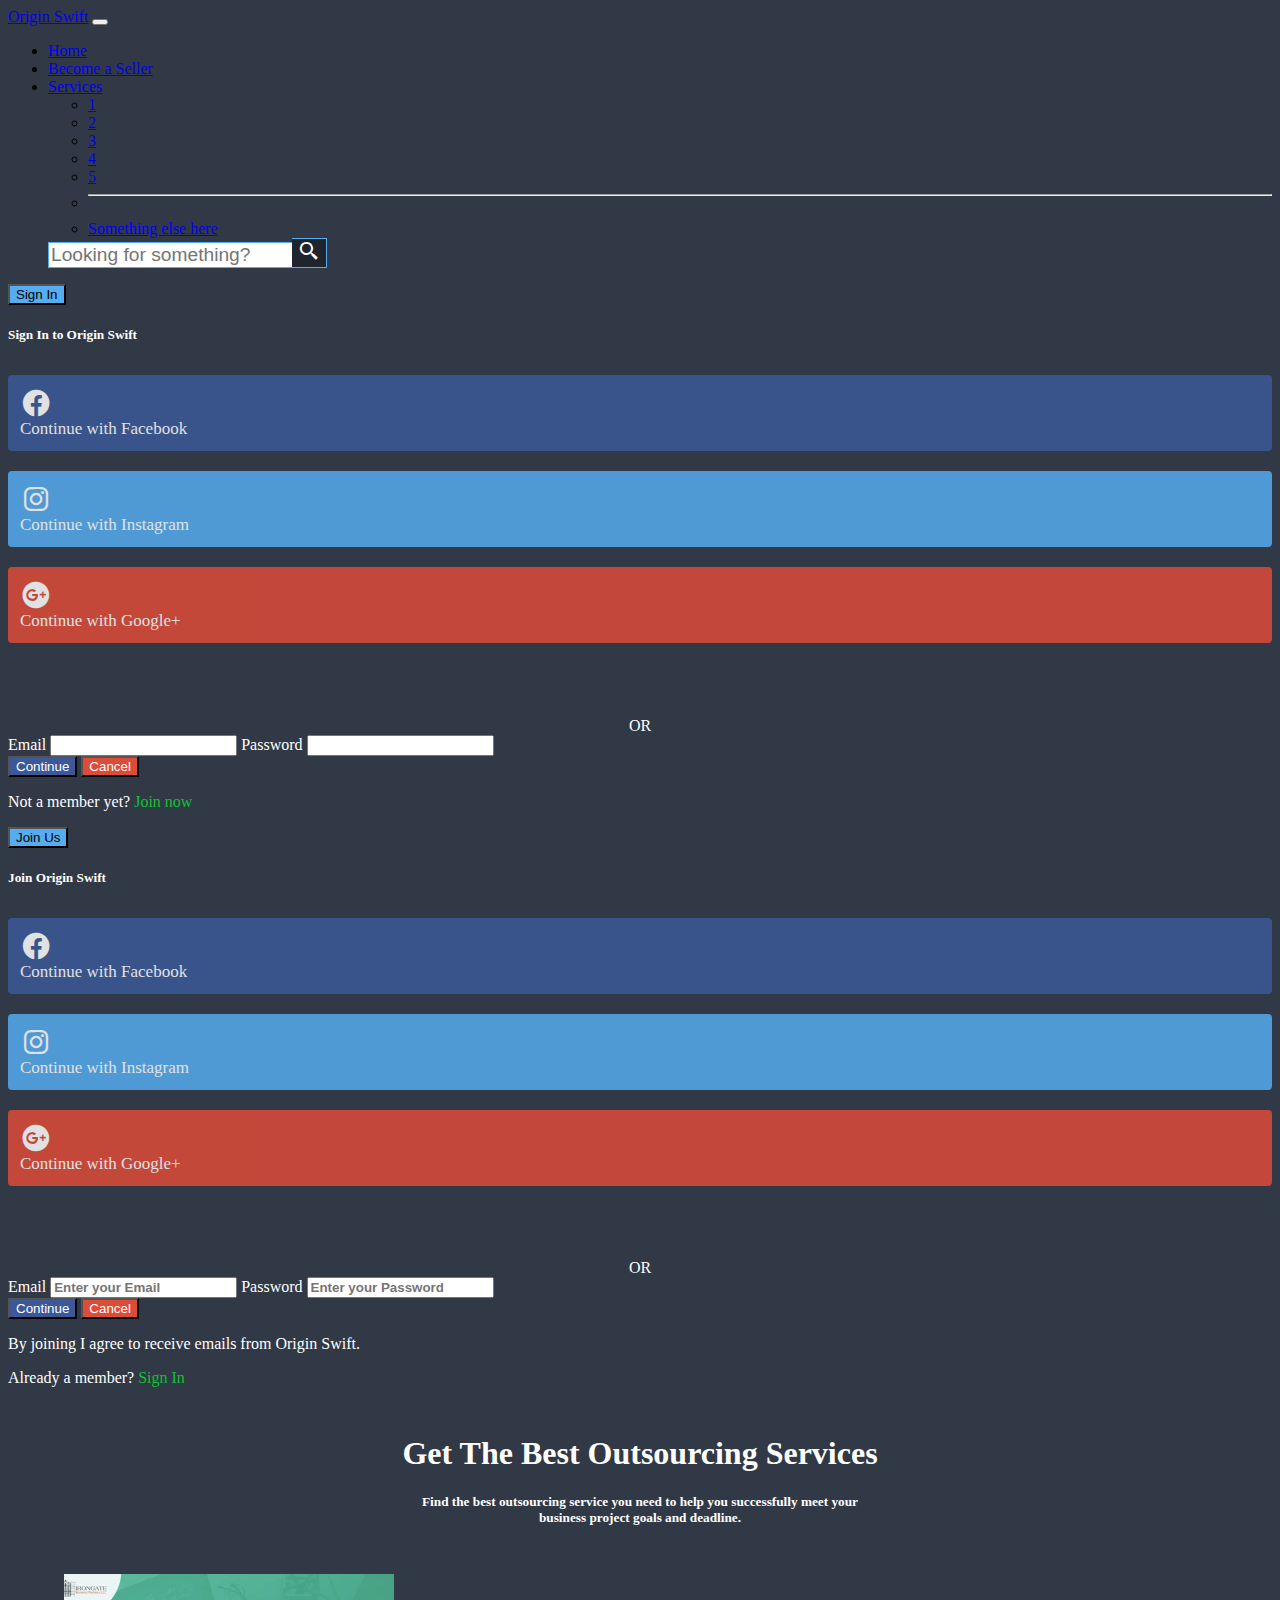
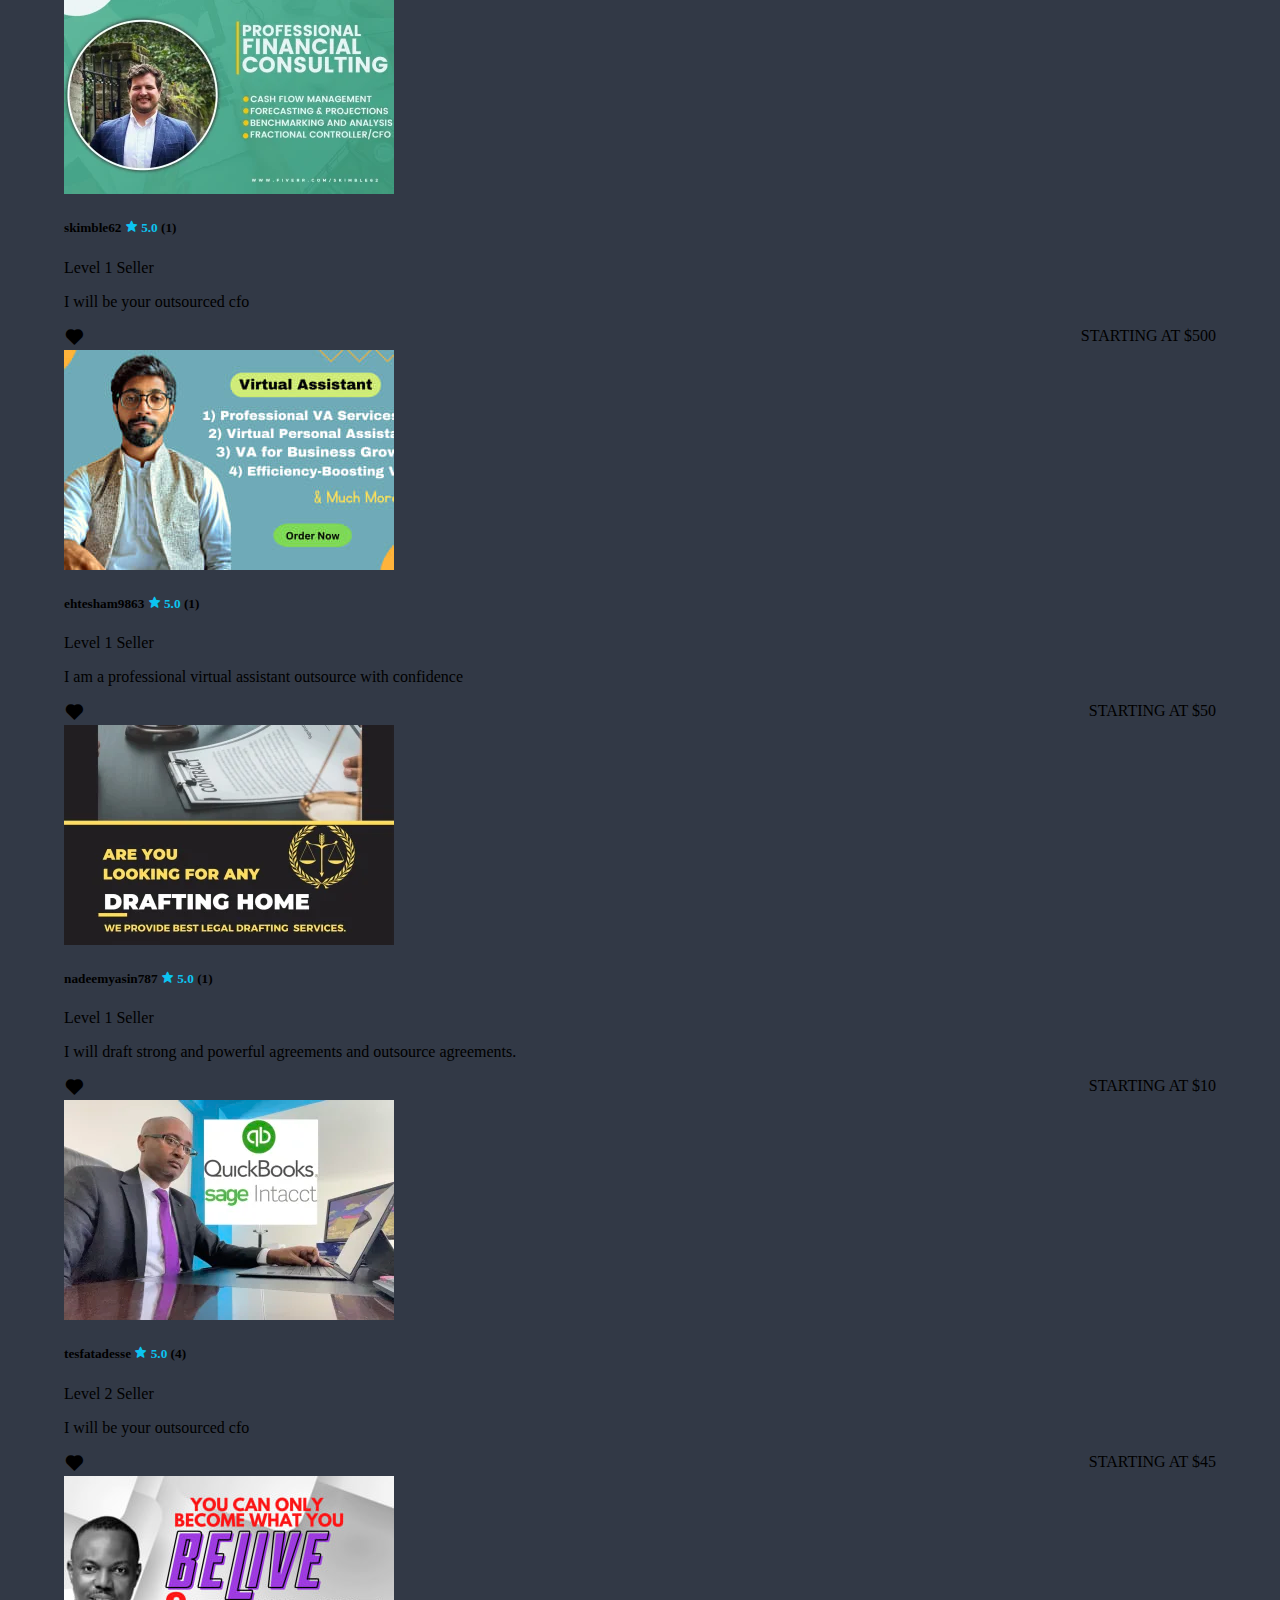
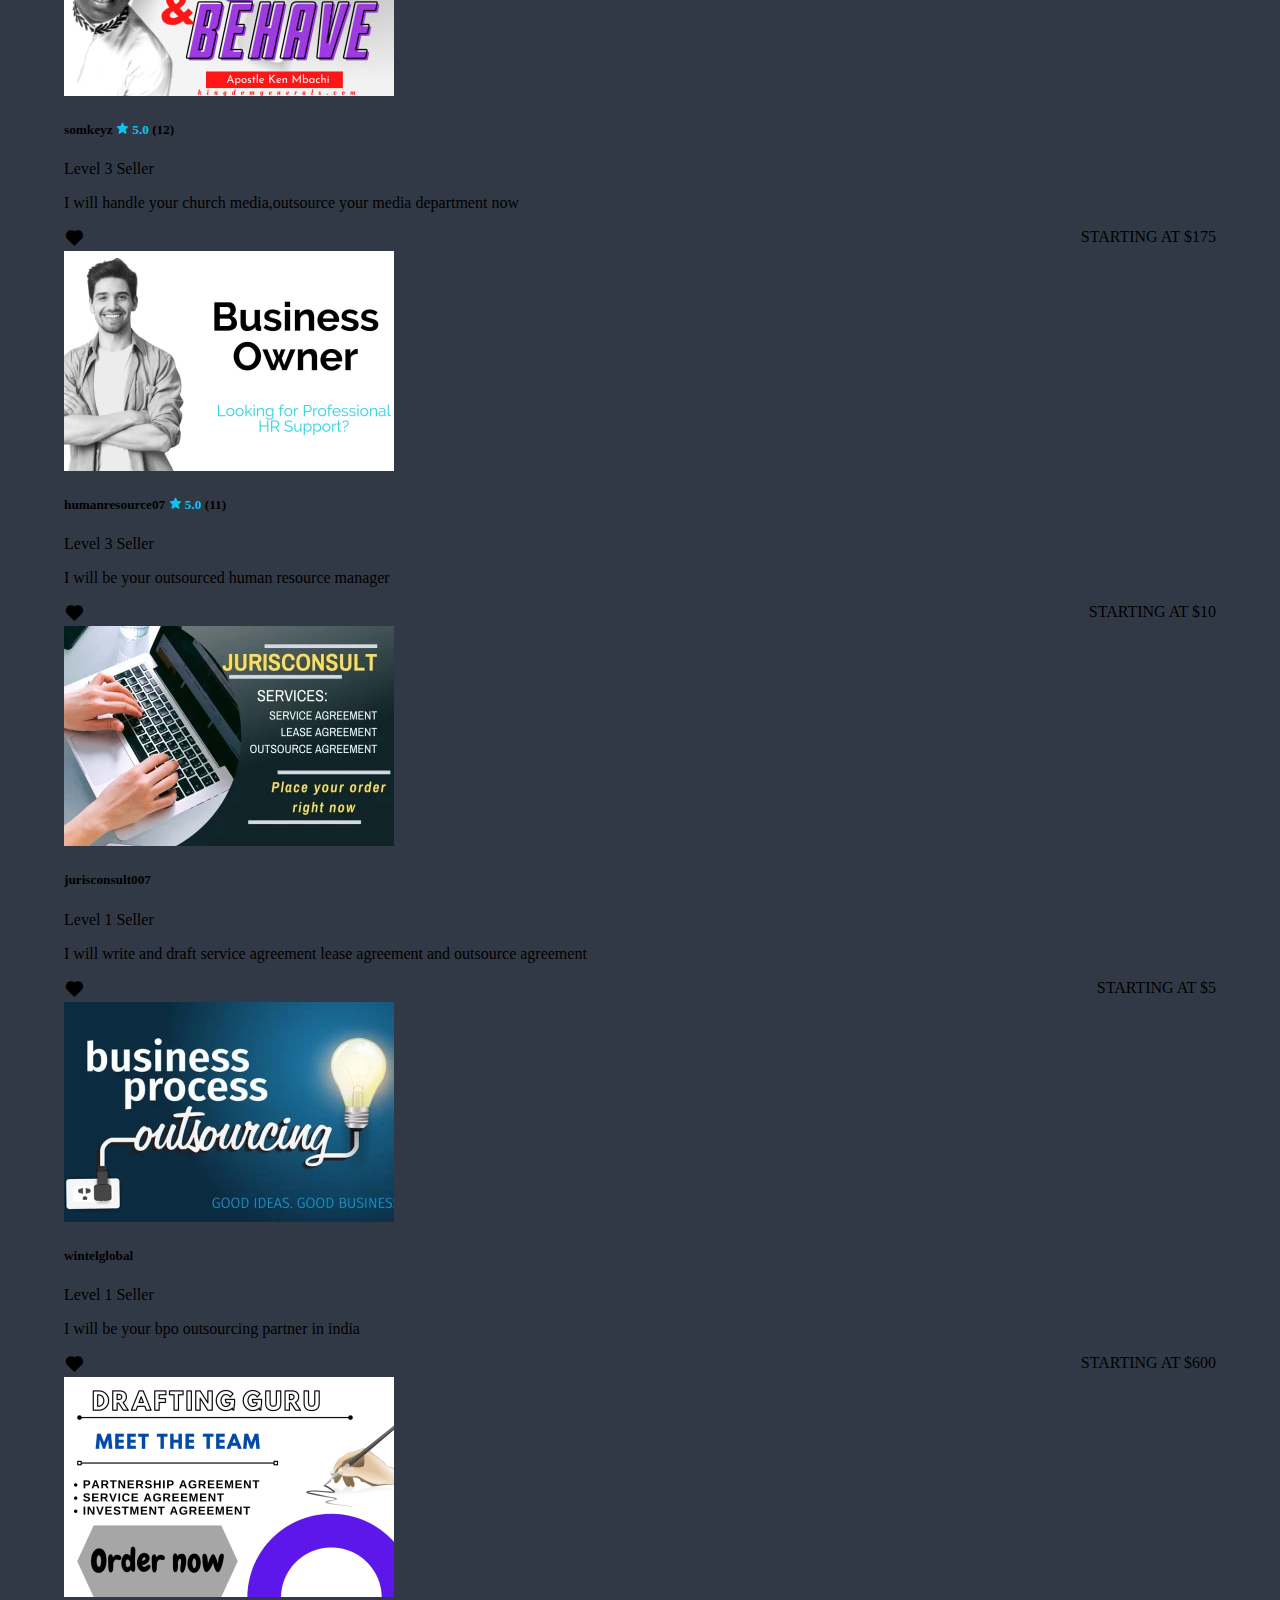
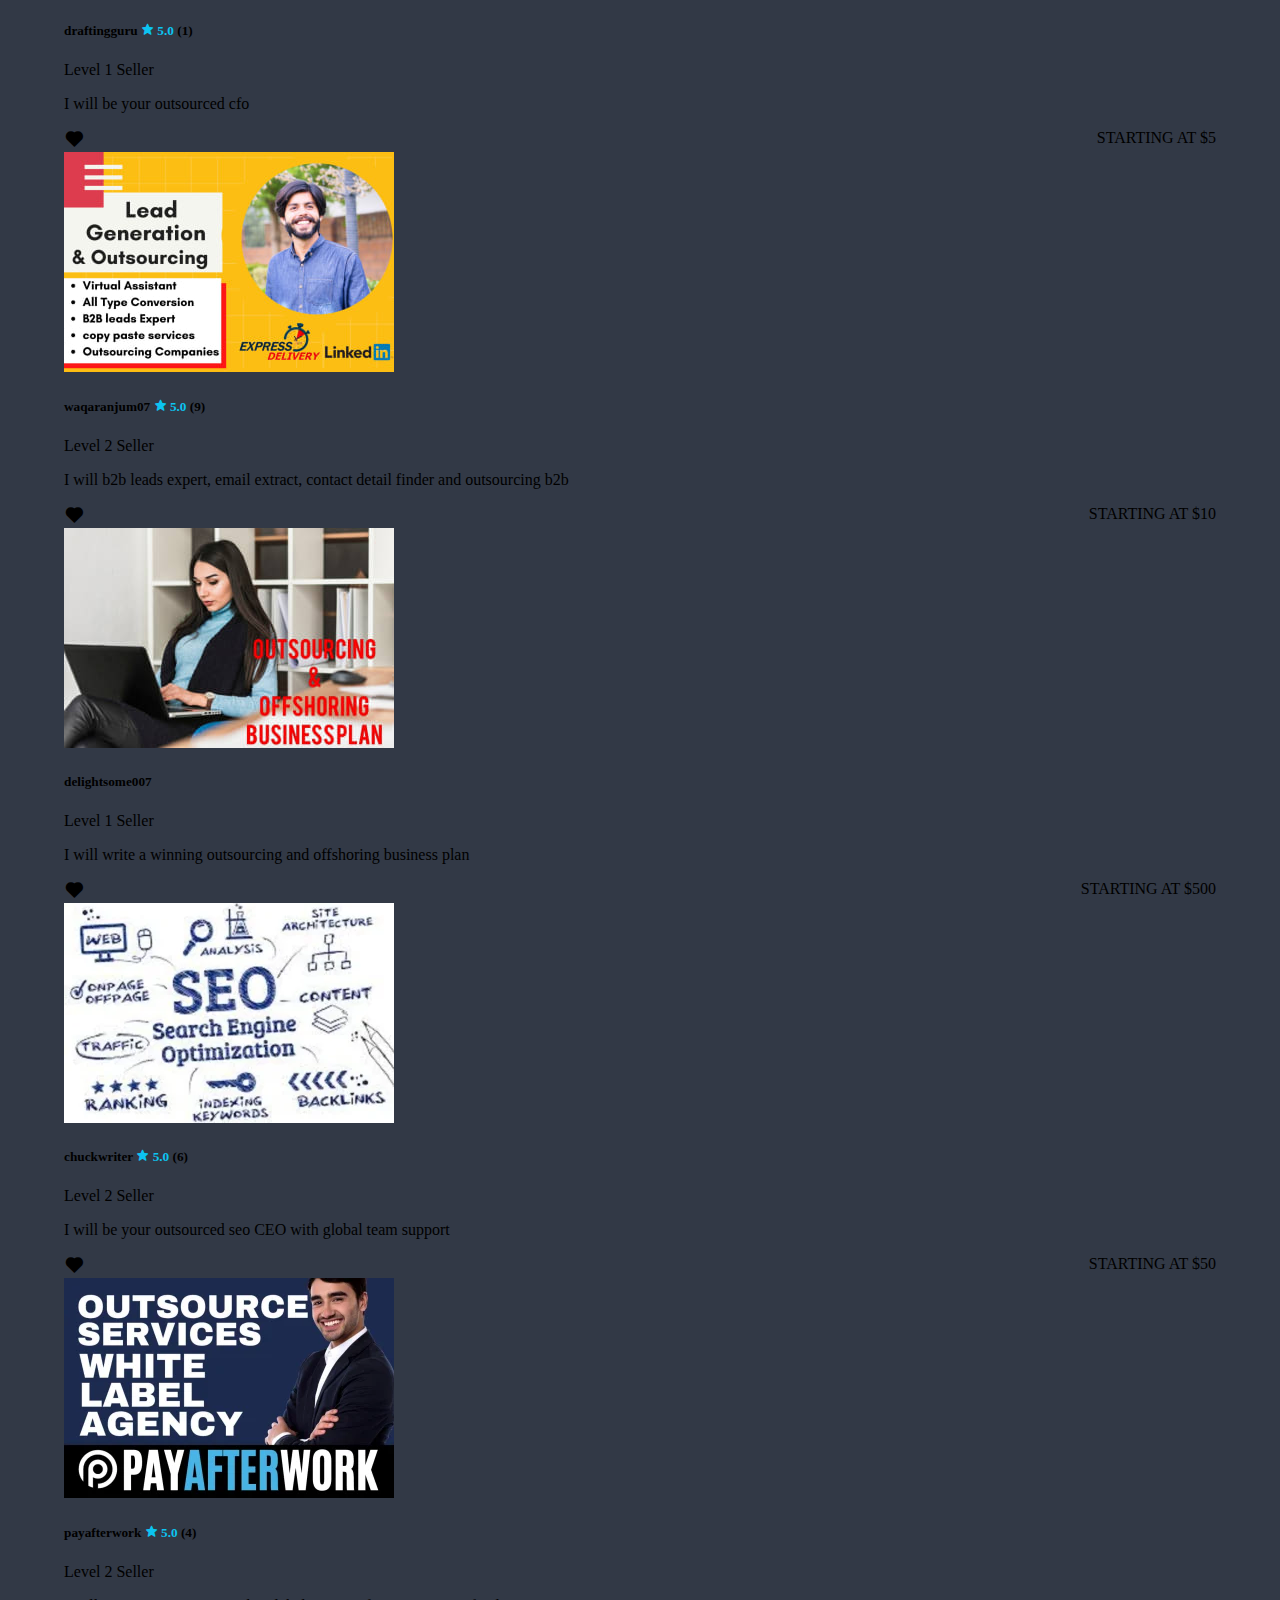
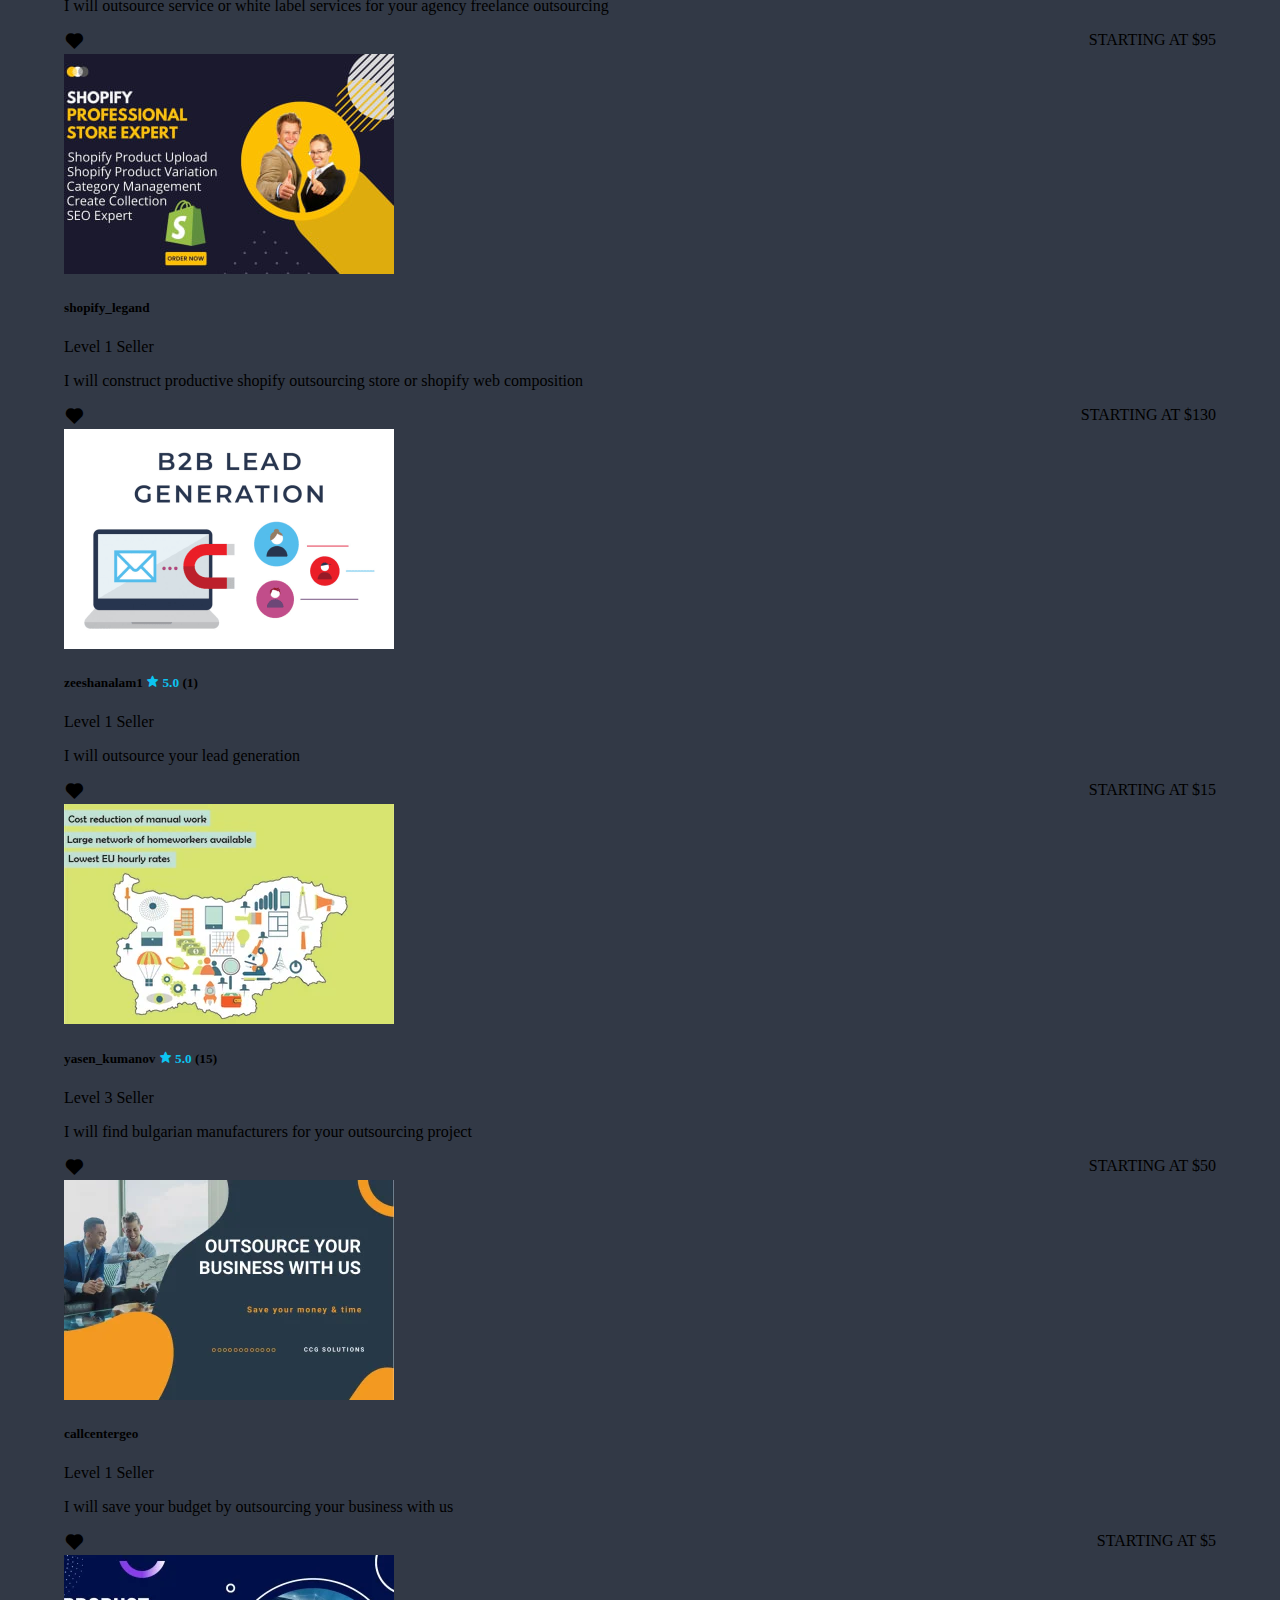
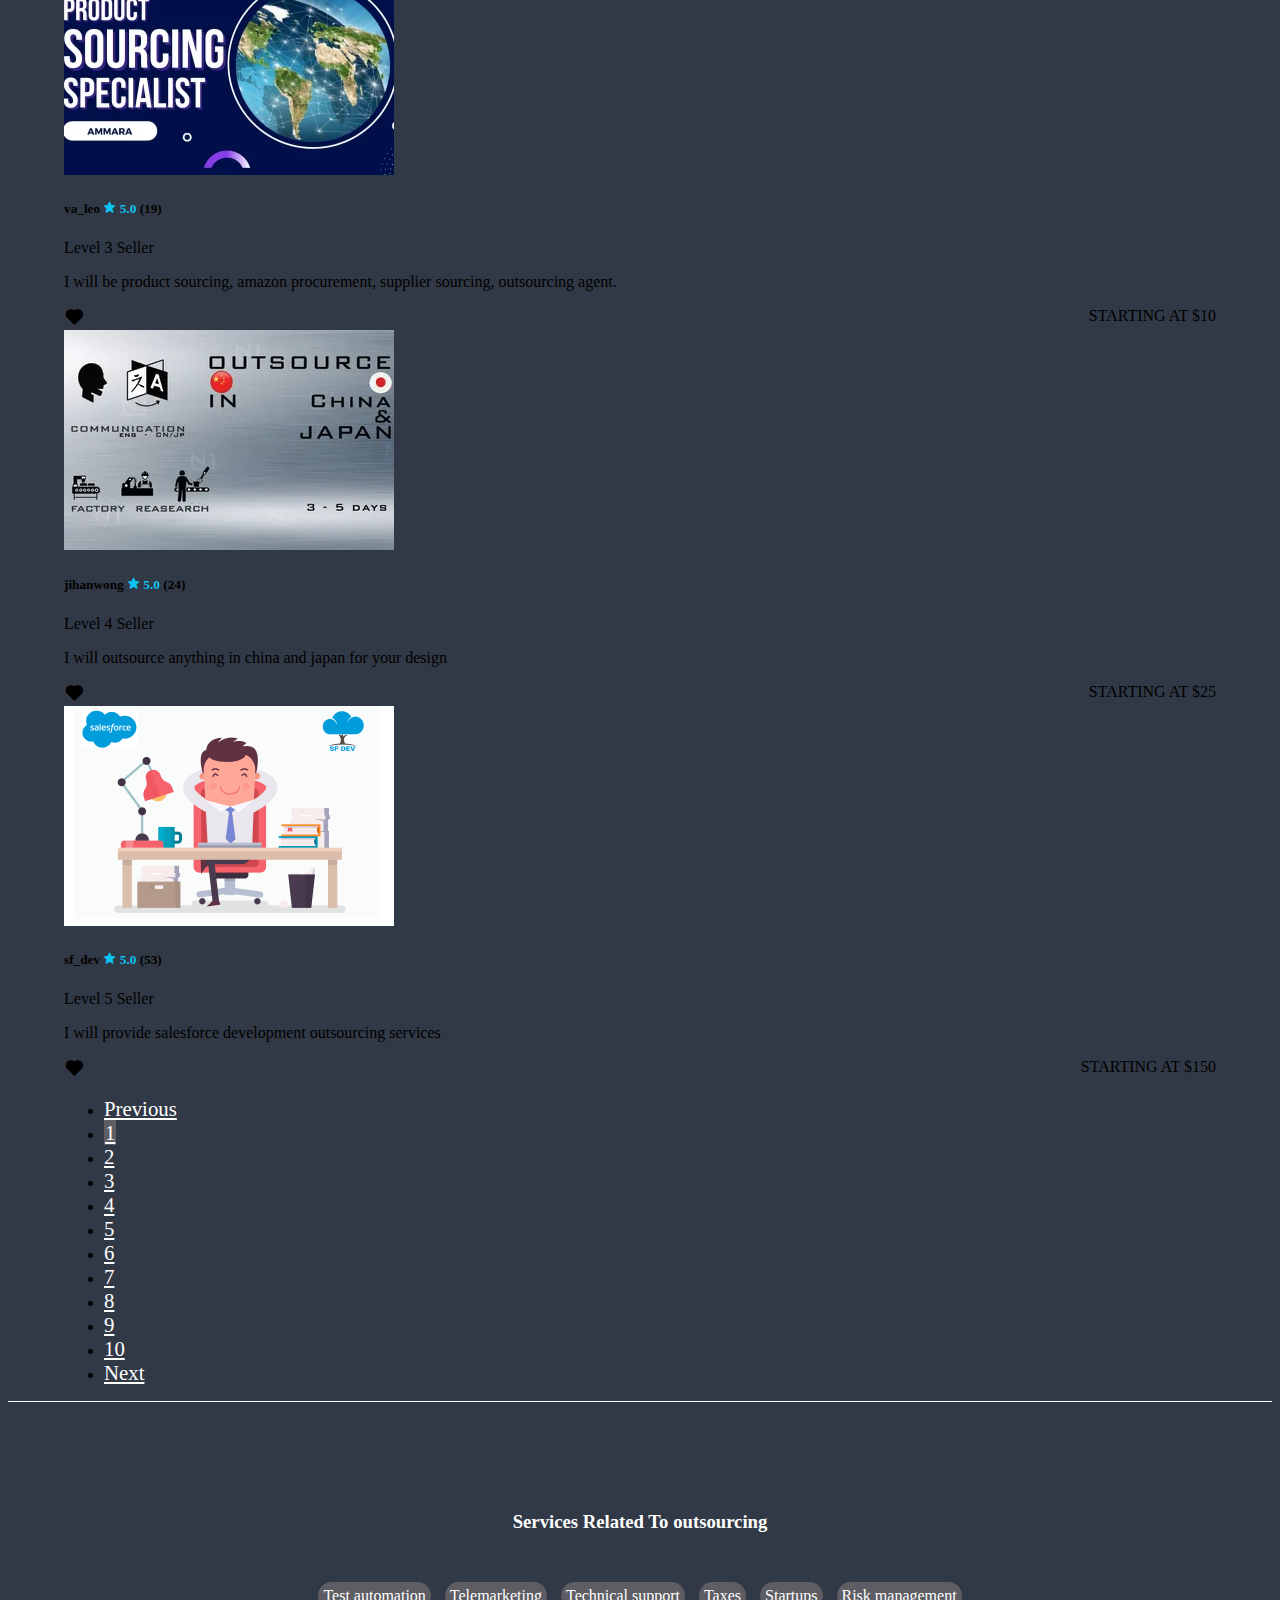
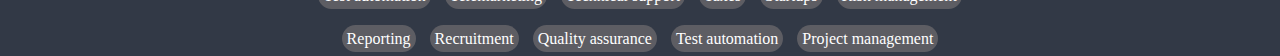
==== index.html @ 89d41cc7 "first commit" ====
<!DOCTYPE html>
<html lang="en">
<head>
    <meta charset="UTF-8">
    <meta http-equiv="X-UA-Compatible" content="IE=edge">
    <meta name="viewport" content="width=device-width, initial-scale=1.0">
    <title>Document</title>

    <!-- boxicons -->
    <link href='https://unpkg.com/boxicons@2.1.4/css/boxicons.min.css' rel='stylesheet'>
    <!-- bootstrap -->
    <link href="https://cdn.jsdelivr.net/npm/bootstrap@5.3.0-alpha1/dist/css/bootstrap.min.css" rel="stylesheet" integrity="sha384-GLhlTQ8iRABdZLl6O3oVMWSktQOp6b7In1Zl3/Jr59b6EGGoI1aFkw7cmDA6j6gD" crossorigin="anonymous">

    <!-- Custom CSS -->
    <link rel="stylesheet" href="css/style.css">
</head>
<body>
   <header class="header">
     <!--header  -->
    <nav class="navbar bg-dark navbar-expand-lg bg-body-tertiary" data-bs-theme="dark">
        <div class="container-fluid">
          <a class="navbar-brand" href="#">Origin Swift</a>
          <button class="navbar-toggler" type="button" data-bs-toggle="collapse" data-bs-target="#navbarSupportedContent" aria-controls="navbarSupportedContent" aria-expanded="false" aria-label="Toggle navigation">
            <span class="navbar-toggler-icon"></span>
          </button>
          <div class="collapse navbar-collapse" id="navbarSupportedContent">
            <ul class="navbar-nav me-auto mb-2 mb-lg-0">
              <li class="nav-item">
                <a class="nav-link active" aria-current="page" href="#">Home</a>
              </li>
              <li class="nav-item">
                <a class="nav-link" href="#">Become a Seller</a>
              </li>
              <!-- dropdown menu -->
              <li class="nav-item dropdown">
                <a class="nav-link dropdown-toggle" href="#" role="button" data-bs-toggle="dropdown" aria-expanded="false">
                  Services
                </a>
                <ul class="dropdown-menu">
                  <li><a class="dropdown-item" href="#">1</a></li>
                  <li><a class="dropdown-item" href="#">2</a></li>
                  <li><a class="dropdown-item" href="#">3</a></li>
                  <li><a class="dropdown-item" href="#">4</a></li>
                  <li><a class="dropdown-item" href="#">5</a></li>
                  <li><hr class="dropdown-divider"></li>
                  <li><a class="dropdown-item" href="#">Something else here</a></li>
                </ul>
              </li>
              <form class="d-flex" role="search">
                <input class="form-control me-2" id="inpSearch" type="search" placeholder="Looking for something?" aria-label="Search">
                <button class="btn" id="search" type="submit"><i class='bx bx-search-alt-2'></i></button>
              </form>
            </ul>
            <!-- Sign in modal-->
            <button type="button" class="btn me-2" id="modSign" data-bs-toggle="modal" data-bs-target="#signin">Sign In</button>
    
              <div class="modal" id="signin">
                  <div class="modal-dialog">
                      <div class="modal-content">
                          <div class="modal-header d-block">
                              <h5 class="modal-title text-center">Sign In to Origin Swift</h5>
                          </div>
                          <div class="modal-body">
                            <!-- fb -->
                            <a href="#" class="fb btn" id="social">
                              <span class="socialIcon"><i class='bx bxl-facebook-circle' ></i></i></span>Continue with Facebook
                             </a>
                            <a href="#" class="twitter btn" id="social">
                              <span class="socialIcon"><i class='bx bxl-instagram' ></i> </span>Continue with Instagram
                            </a>
                            <a href="#" class="google btn" id="social"><span class="socialIcon"><i class='bx bxl-google-plus-circle' ></i></span> Continue with Google+
                            </a>
                            <div class="form-control-plaintext">
                              <span class="vl-innertext">OR</span>
                            </div>
                              <label for="email">Email</label>
                              <input type="email" class="form-control" name="email" id="email">
                              <label for="pass">Password</label>
                              <input type="password" class="form-control" name="pass" id="pass">
                              <div class="col text-center mt-3">
                                <button class="btn btn-default" id="continue">Continue</button>
                                <button class="btn btn-default" id="cancel">Cancel</button>
                              </div>
                          </div>
                          <div class="modal-footer d-block">
                            <p class="text-center">Not a member yet? <a data-target="signin" data-toggle="modal" href="#signin" style="text-decoration: none;"><span id="alreadyMemb">Join now</span></p></a>
                          </div>
                      </div>
                  </div>
              </div>
              <!-- Join us modal -->
              <button type="button" class="btn" id="modJoin" data-bs-toggle="modal" data-bs-target="#join">Join Us
              </button>
              
              <div class="modal" id="join">
                  <div class="modal-dialog">
                      <div class="modal-content">
                          <div class="modal-header d-block">
                              <h5 class="modal-title text-center">Join Origin Swift</h5>
                          </div>
                          <div class="modal-body">

                            <!-- fb -->
                            <a href="#" class="fb btn" id="social">
                                <span class="socialIcon"><i class='bx bxl-facebook-circle' ></i></i></span>Continue with Facebook
                               </a>
                              <a href="#" class="twitter btn" id="social">
                                <span class="socialIcon"><i class='bx bxl-instagram' ></i> </span>Continue with Instagram
                              </a>
                              <a href="#" class="google btn" id="social"><span class="socialIcon"><i class='bx bxl-google-plus-circle' ></i></span> Continue with Google+
                              </a>
                              <div class="form-control-plaintext">
                                <span class="vl-innertext">OR</span>
                              </div>
                              <label for="email">Email</label>
                              <input type="email" class="form-control" name="email" id="email" placeholder="Enter your Email">
                              <label for="pass">Password</label>
                              <input type="password" class="form-control" name="pass" id="pass" placeholder="Enter your Password">
                              
                              <div class="col text-center mt-3">
                                <button class="btn btn-default" id="continue">Continue</button>
                                <button class="btn btn-default" id="cancel">Cancel</button>
                                <p class="mt-3">By joining I agree to receive emails from Origin Swift.</p>
                              </div>
                          </div>
                          <div class="modal-footer d-block">
                            <p class="text-center">Already a member? <a data-target="signin" data-toggle="modal" href="#signin" style="text-decoration: none;"><span id="alreadyMemb">Sign In</span></p></a>
                          </div>
                      </div>
                  </div>
              </div>
          </div>
        </div>
      </nav>
   </header>
   <!--main  -->
   <section class="intro">
    <h1>Get The Best Outsourcing Services</h1>
    <h5>Find the best outsourcing service you need to help you successfully meet your <br> business project goals and deadline.</h5>
   </section>

   <!-- card -->
   <main class="main">
    <!-- first row -->
    <div class="row row-cols-1 row-cols-md-4 g-4">
      <!-- item1 -->
      <div class="col">
        <div class="card h-100">
          <img src="images/pic1.jpg" class="card-img-top" alt="...">
          <div class="card-body">
            <h5 class="card-title">skimble62  <span class="rate"><i class='bx bxs-star' ></i> 5.0 </span> <span class="vote">(1)</span></h5><p>Level 1 Seller</p>
            <p class="card-text">I will be your outsourced cfo</p>
           
          </div>
          <div class="card-footer d-block">
            <medium class="text-muted"><i class='bx bxs-heart' ></i></medium><span class="price">STARTING AT $500</span>
          </div>
        </div>
      </div>

      <!-- item2 -->
      <div class="col">
        <div class="card h-100">
          <img src="images/pic2.jpg" class="card-img-top" alt="...">
          <div class="card-body">
            <h5 class="card-title">ehtesham9863  <span class="rate"><i class='bx bxs-star' ></i> 5.0 </span> <span class="vote">(1)</span></h5><p>Level 1 Seller</p>
            <p class="card-text">I am a professional virtual assistant outsource with confidence</p>
           
          </div>
          <div class="card-footer d-block">
            <medium class="text-muted"><i class='bx bxs-heart' ></i></medium><span class="price">STARTING AT $50</span>
          </div>
        </div>
      </div>

      <!-- item3 -->
      <div class="col">
        <div class="card h-100">
          <img src="images/pic3.jpg" class="card-img-top" alt="...">
          <div class="card-body">
            <h5 class="card-title">nadeemyasin787 <span class="rate"><i class='bx bxs-star' ></i> 5.0 </span> <span class="vote">(1)</span></h5><p>Level 1 Seller</p>
            <p class="card-text">I will draft strong and powerful agreements and outsource agreements.</p>
            
          </div>
          <div class="card-footer d-block">
            <medium class="text-muted"><i class='bx bxs-heart' ></i></medium><span class="price">STARTING AT $10</span>
          </div>
        </div>
      </div>

      <!-- item4 -->
      <div class="col">
        <div class="card h-100">
          <img src="images/pic4.jpg" class="card-img-top" alt="...">
          <div class="card-body">
            <h5 class="card-title">tesfatadesse   <span class="rate"><i class='bx bxs-star' ></i> 5.0 </span> <span class="vote">(4)</span></h5><p>Level 2 Seller</p>
            <p class="card-text">I will be your outsourced cfo</p>
          
          </div>
          <div class="card-footer d-block">
            <medium class="text-muted"><i class='bx bxs-heart' ></i></medium><span class="price">STARTING AT $45</span>
          </div>
        </div>
      </div>

    </div>

    <!-- Second row -->
    <div class="row row-cols-1 row-cols-md-4 g-4 mt-4">

      <!-- item1 -->
      <div class="col">
        <div class="card h-100">
          <img src="images/pic5.jpg" class="card-img-top" alt="...">
          <div class="card-body">
            <h5 class="card-title">somkeyz <span class="rate"><i class='bx bxs-star' ></i> 5.0 </span> <span class="vote">(12)</span></h5><p>Level 3 Seller</p>
            <p class="card-text">I will handle your church media,outsource your media department now</p>
            
          </div>
          <div class="card-footer d-block">
            <medium class="text-muted"><i class='bx bxs-heart' ></i></medium><span class="price">STARTING AT $175</span>
          </div>
        </div>
      </div>

      <!-- item2 -->
      <div class="col">
        <div class="card h-100">
          <img src="images/pic6.jpg" class="card-img-top" alt="...">
          <div class="card-body">
            <h5 class="card-title">humanresource07  <span class="rate"><i class='bx bxs-star' ></i> 5.0 </span> <span class="vote">(11)</span></h5><p>Level 3 Seller</p>
            <p class="card-text">I will be your outsourced human resource manager</p>
           
          </div>
          <div class="card-footer d-block">
            <medium class="text-muted"><i class='bx bxs-heart' ></i></medium><span class="price">STARTING AT $10</span>
          </div>
        </div>
      </div>

      <!-- item3 -->
      <div class="col">
        <div class="card h-100">
          <img src="images/pic7.jpg" class="card-img-top" alt="...">
          <div class="card-body">
            <h5 class="card-title">jurisconsult007  </h5><p>Level 1 Seller</p>
            <p class="card-text">I will write and draft service agreement lease agreement and outsource agreement</p>
           
          </div>
          <div class="card-footer d-block">
            <medium class="text-muted"><i class='bx bxs-heart' ></i></medium><span class="price">STARTING AT $5</span>
          </div>
        </div>
      </div>

      <!-- item4 -->
      <div class="col">
        <div class="card h-100">
          <img src="images/pic8.jpg" class="card-img-top" alt="...">
          <div class="card-body">
            <h5 class="card-title">wintelglobal </h5><p>Level 1 Seller</p>
            <p class="card-text">I will be your bpo outsourcing partner in india</p>
           
          </div>
          <div class="card-footer d-block">
            <medium class="text-muted"><i class='bx bxs-heart' ></i></medium>
            <span class="price">STARTING AT $600</span>
          </div>
        </div>
      </div>

    </div>

    <!-- third row -->
    <div class="row row-cols-1 row-cols-md-4 g-4 mt-4">
      <!-- item1 -->
      <div class="col">
        <div class="card h-100">
          <img src="images/pic9.jpg" class="card-img-top" alt="...">
          <div class="card-body">
            <h5 class="card-title">draftingguru <span class="rate"><i class='bx bxs-star' ></i> 5.0 </span> <span class="vote">(1)</span></h5><p>Level 1 Seller</p>
            <p class="card-text">I will be your outsourced cfo</p>
            
          </div>
          <div class="card-footer d-block">
            <medium class="text-muted"><i class='bx bxs-heart' ></i></medium><span class="price">STARTING AT $5</span>
          </div>
        </div>
      </div>

      <!-- item2 -->
      <div class="col">
        <div class="card h-100">
          <img src="images/pic10.jpg" class="card-img-top" alt="...">
          <div class="card-body">
            <h5 class="card-title">waqaranjum07 <span class="rate"><i class='bx bxs-star' ></i> 5.0 </span> <span class="vote">(9)</span></h5><p>Level 2 Seller</p>
            <p class="card-text">I will b2b leads expert, email extract, contact detail finder and outsourcing b2b</p>
            
          </div>
          <div class="card-footer d-block">
            <medium class="text-muted"><i class='bx bxs-heart' ></i></medium><span class="price">STARTING AT $10</span>
          </div>
        </div>
      </div>

      <!-- item3 -->
     <div class="col">
        <div class="card h-100">
          <img src="images/pic11.jpg" class="card-img-top" alt="...">
          <div class="card-body">
            <h5 class="card-title">delightsome007</h5><p>Level 1 Seller</p>
            <p class="card-text">I will write a winning outsourcing and offshoring business plan</p>
      
          </div>
          <div class="card-footer d-block">
            <medium class="text-muted"><i class='bx bxs-heart' ></i></medium><span class="price">STARTING AT $500</span>
          </div>
        </div>
      </div>

      <!-- item4 -->
      <div class="col">
        <div class="card h-100">
          <img src="images/pic12.jpg" class="card-img-top" alt="...">
          <div class="card-body">
            <h5 class="card-title">chuckwriter <span class="rate"><i class='bx bxs-star' ></i> 5.0 </span> <span class="vote">(6)</span></h5><p>Level 2 Seller</p>
            <p class="card-text">I will be your outsourced seo CEO with global team support</p>
          
          </div>
          <div class="card-footer d-block">
            <medium class="text-muted"><i class='bx bxs-heart' ></i></medium><span class="price">STARTING AT $50</span>
          </div>
        </div>
      </div>

    </div>
    <!-- fourth row-->
    <div class="row row-cols-1 row-cols-md-4 g-4 mt-4">
      <!-- item1 -->
      <div class="col">
        <div class="card h-100">
          <img src="images/pic13.jpg" class="card-img-top" alt="...">
          <div class="card-body">
            <h5 class="card-title">payafterwork <span class="rate"><i class='bx bxs-star' ></i> 5.0 </span> <span class="vote">(4)</span></h5><p>Level 2 Seller</p>
            <p class="card-text">I will outsource service or white label services for your agency freelance outsourcing</p>
            
          </div>
          <div class="card-footer d-block">
            <medium class="text-muted"><i class='bx bxs-heart' ></i></medium><span class="price">STARTING AT $95</span>
          </div>
        </div>
      </div>

      <!-- item2 -->
      <div class="col">
        <div class="card h-100">
          <img src="images/pic14.jpg" class="card-img-top" alt="...">
          <div class="card-body">
            <h5 class="card-title">shopify_legand</h5><p>Level 1 Seller</p>
            <p class="card-text">I will construct productive shopify outsourcing store or shopify web composition</p>

          </div>
          <div class="card-footer d-block">
            <medium class="text-muted"><i class='bx bxs-heart' ></i></medium><span class="price">STARTING AT $130</span>
          </div>
        </div>
      </div>

      <!-- item3 -->
      <div class="col">
        <div class="card h-100">
          <img src="images/pic15.jpg" class="card-img-top" alt="...">
          <div class="card-body">
            <h5 class="card-title">zeeshanalam1             <span class="rate"><i class='bx bxs-star' ></i> 5.0 </span> <span class="vote">(1)</span></h5><p>Level 1 Seller</p>
            <p class="card-text">I will outsource your lead generation</p>

          </div>
          <div class="card-footer d-block">
            <medium class="text-muted"><i class='bx bxs-heart' ></i></medium><span class="price">STARTING AT $15</span>
          </div>
        </div>
      </div>

      <!-- item4 -->
      <div class="col">
        <div class="card h-100">
          <img src="images/pic16.jpg" class="card-img-top" alt="...">
          <div class="card-body">
            <h5 class="card-title">yasen_kumanov             <span class="rate"><i class='bx bxs-star' ></i> 5.0 </span> <span class="vote">(15)</span></h5><p>Level 3 Seller</p>
            <p class="card-text">I will find bulgarian manufacturers for your outsourcing project</p>

          </div>
          <div class="card-footer d-block">
            <medium class="text-muted"><i class='bx bxs-heart' ></i></medium><span class="price">STARTING AT $50</span>
          </div>
        </div>
      </div>

    </div>

    <!-- fifth row -->
    <div class="row row-cols-1 row-cols-md-4 g-4 mt-4 mb-3">
      <!-- item1 -->
      <div class="col">
        <div class="card h-100">
          <img src="images/pic17.jpg" class="card-img-top" alt="...">
          <div class="card-body">
            <h5 class="card-title">callcentergeo</h5><p>Level 1 Seller</p>
            <p class="card-text">I will save your budget by outsourcing your business with us</p>

          </div>
          <div class="card-footer d-block">
            <medium class="text-muted"><i class='bx bxs-heart' ></i></medium><span class="price">STARTING AT $5</span>
          </div>
        </div>
      </div>

      <!-- item2 -->
      <div class="col">
        <div class="card h-100">
          <img src="images/pic18.jpg" class="card-img-top" alt="...">
          <div class="card-body">
            <h5 class="card-title">va_leo <span class="rate"><i class='bx bxs-star' ></i> 5.0 </span> <span class="vote">(19)</span></h5><p>Level 3 Seller</p>
            <p class="card-text">I will be product sourcing, amazon procurement, supplier sourcing, outsourcing agent.</p>

          </div>
          <div class="card-footer d-block">
            <medium class="text-muted"><i class='bx bxs-heart' ></i></medium><span class="price">STARTING AT $10</span>
          </div>
        </div>
      </div>

      <!-- item3 -->
     <div class="col">
        <div class="card h-100">
          <img src="images/pic19.jpg" class="card-img-top" alt="...">
          <div class="card-body">
            <h5 class="card-title">jihanwong <span class="rate"><i class='bx bxs-star' ></i> 5.0 </span> <span class="vote">(24)</span></h5><p>Level 4 Seller</p>
            <p class="card-text">I will outsource anything in china and japan for your design</p>
      
          </div>
          <div class="card-footer d-block">
            <medium class="text-muted"><i class='bx bxs-heart' ></i></medium><span class="price">STARTING AT $25</span>
          </div>
        </div>
      </div>

      <!-- item4 -->
     <div class="col">
        <div class="card h-100">
          <img src="images/pic20.jpg" class="card-img-top" alt="...">
          <div class="card-body">
            <h5 class="card-title">sf_dev <span class="rate"><i class='bx bxs-star' ></i> 5.0 </span> <span class="vote">(53)</span></h5><p>Level 5 Seller</p>
            <p class="card-text">I will provide salesforce development outsourcing services</p>

          </div>
          <div class="card-footer d-block">
            <medium class="text-muted"><i class='bx bxs-heart' ></i></medium><span class="price">STARTING AT $150</span>
          </div>
        </div>
      </div>

    </div>

       <!-- pagination -->
   <nav class="page">
    <ul class="pagination justify-content-center">
      <li>
        <a class="page-link" href="#">Previous</a>
      </li>
      <li class="active page-item"><a class="page-link" href="#">1</a></li>
      <li class="page-item"><a class="page-link" href="#">2</a></li>
      <li class="page-item"><a class="page-link" href="#">3</a></li>
      <li class="page-item"><a class="page-link" href="#">4</a></li>
      <li class="page-item"><a class="page-link" href="#">5</a></li>
      <li class="page-item"><a class="page-link" href="#">6</a></li>
      <li class="page-item"><a class="page-link" href="#">7</a></li>
      <li class="page-item"><a class="page-link" href="#">8</a></li>
      <li class="page-item"><a class="page-link" href="#">9</a></li>
      <li class="page-item"><a class="page-link" href="#">10</a></li>
      <li class="page-item">
        <a class="page-link" href="#">Next</a>
      </li>
    </ul>
  </nav>
   </main>

   <footer class="footer mt-5">
    <h3 class="FootHead">Services Related To outsourcing</h3>
    <a href="#">Test automation</a>
    <a href="#">Telemarketing</a>
    <a href="#">Technical support</a>
    <a href="#">Taxes</a>
    <a href="#">Startups</a>
    <a href="#">Risk management</a>
  </footer>
  <footer class="footer2">
    <a href="#">Reporting</a>
    <a href="#">Recruitment</a>
    <a href="#">Quality assurance</a>
    <a href="#">Test automation</a>
    <a href="#">Project management</a>
   </footer>




    <!-- bootstrap -->
    <script src="https://cdn.jsdelivr.net/npm/bootstrap@5.3.0-alpha1/dist/js/bootstrap.bundle.min.js" integrity="sha384-w76AqPfDkMBDXo30jS1Sgez6pr3x5MlQ1ZAGC+nuZB+EYdgRZgiwxhTBTkF7CXvN" crossorigin="anonymous"></script>
</body>
</html>
---- css/style.css ----
*{
    box-sizing: border-box;
}
:root{
    --bg-color: #1f242d;
    --second-bg-color: #323946;
    --text-color: #fff;
}
body{
    background-color: var(--second-bg-color);
}
#signin, #join{
    color: var(--text-color);
}
#social{
    text-decoration: none;
    width: 100%;
    padding: 12px;
    border: none;
    border-radius: 4px;
    margin: 10px 0;
    opacity: 0.85;
    display: inline-block;
    font-size: 17px;
    line-height: 20px;
    text-decoration: none; /* remove underline from anchors */
    justify-content: center;
}

.fb {
    background-color: #3B5998;
    color: white;
}
.fb:hover{
    background-color: #3e5688;
}
  
.twitter {
    background-color: #55ACEE;
    color: white;
}
.twitter:hover{
    background-color: #6baee2;
}
.google {
    background-color: #dd4b39;
    color: white;
}
.google:hover{
    background-color: #d35847;
}
.socialIcon i{
    display: flex;
    flex-direction: column-reverse;
    font-size: 2rem;
}

.vl-innertext{
    display: flex;
    justify-content: center;
    border: none;
    border-radius: 50%;
    font-weight: 500;
    margin-top: 5% ;
        
}
#email, #pass{
    color: var(--bg-color);
    font-weight: 600;
}
#cancel, #continue{
    text-align: center;
}
#continue{
    background-color: #3B5998;
    color: var(--text-color);   
}
#cancel{
    background-color: #dd4b39;
    color: white;
}
#alreadyMemb{
    color: rgb(13, 194, 52);
    
}
#search, #inpSearch{
    border:1px solid #55ACEE;
    background-color: var(--text-color);
    color: var(--second-bg-color);
    font-size: 1.2rem;
}
#search{
    margin-left: -13px;
    border-left: none;
    color: var(--text-color);
    border-start-start-radius: 0;
    border-bottom-left-radius: 0;
    background-color: #1f242d;
}
.bx-search-alt-2{
    font-size: 1.4rem;
}
#modJoin, #modSign{
   background-color: #55ACEE;
}
.intro{
    margin: 3rem;
    text-align: center;
    color: var(--text-color);
}
.main{
    justify-content: center;
    width: 90vw;
    margin: auto;
}
.bxs-heart{
    font-size: 1.3rem;
}
.price{
    float: right;
}
.rate{
    color: rgb(12, 196, 241);
}

.pagination a{
    background-color: var(--second-bg-color);
    color: var(--text-color);
    font-size: 1.3rem;
}
.pagination .active a{
    background-color: #5d5d63;
    border: 1px solid #5d5d63;
}
.FootHead{
    padding-bottom: 35px;
}
.footer{
    padding-top: 90px;
    text-align: center;
    border: 1px solid white;
    border-left: none;
    border-right: none;
    border-bottom: none;
    color: var(--text-color);
}
.footer2{
    padding-top: 25px;
    text-align: center;
    border-left: none;
    border-right: none;
    border-bottom: none;
    color: var(--text-color);
}
footer a{
    margin: 5px 5px;
    padding: 5px 5px;
    text-decoration: none;
    color: var(--text-color);
    border-radius: 5rem;
    background-color: #5d5d63;;
}
.footer2 a{
    margin: 5px 5px;
    padding: 5px 5px;
    text-decoration: none;
    color: var(--text-color);
    border-radius: 5rem;
    background-color: #5d5d63;;
}
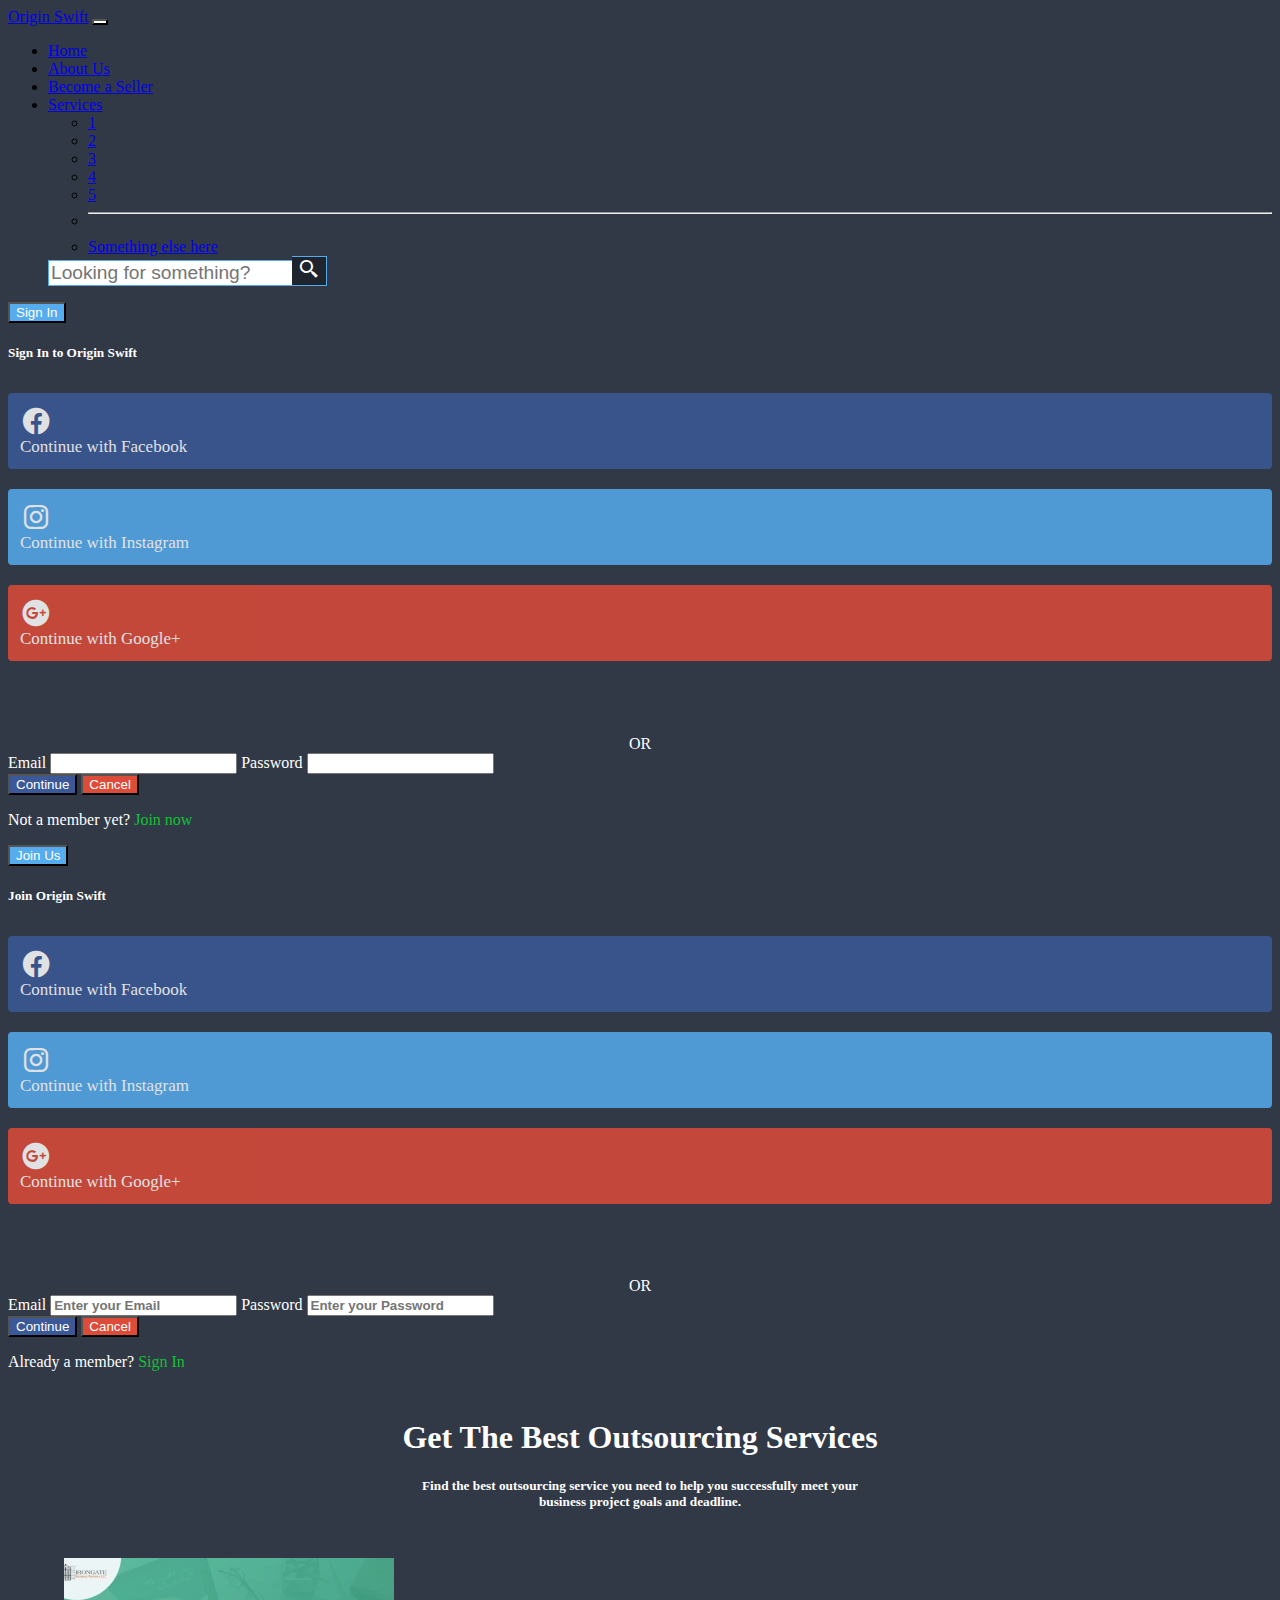
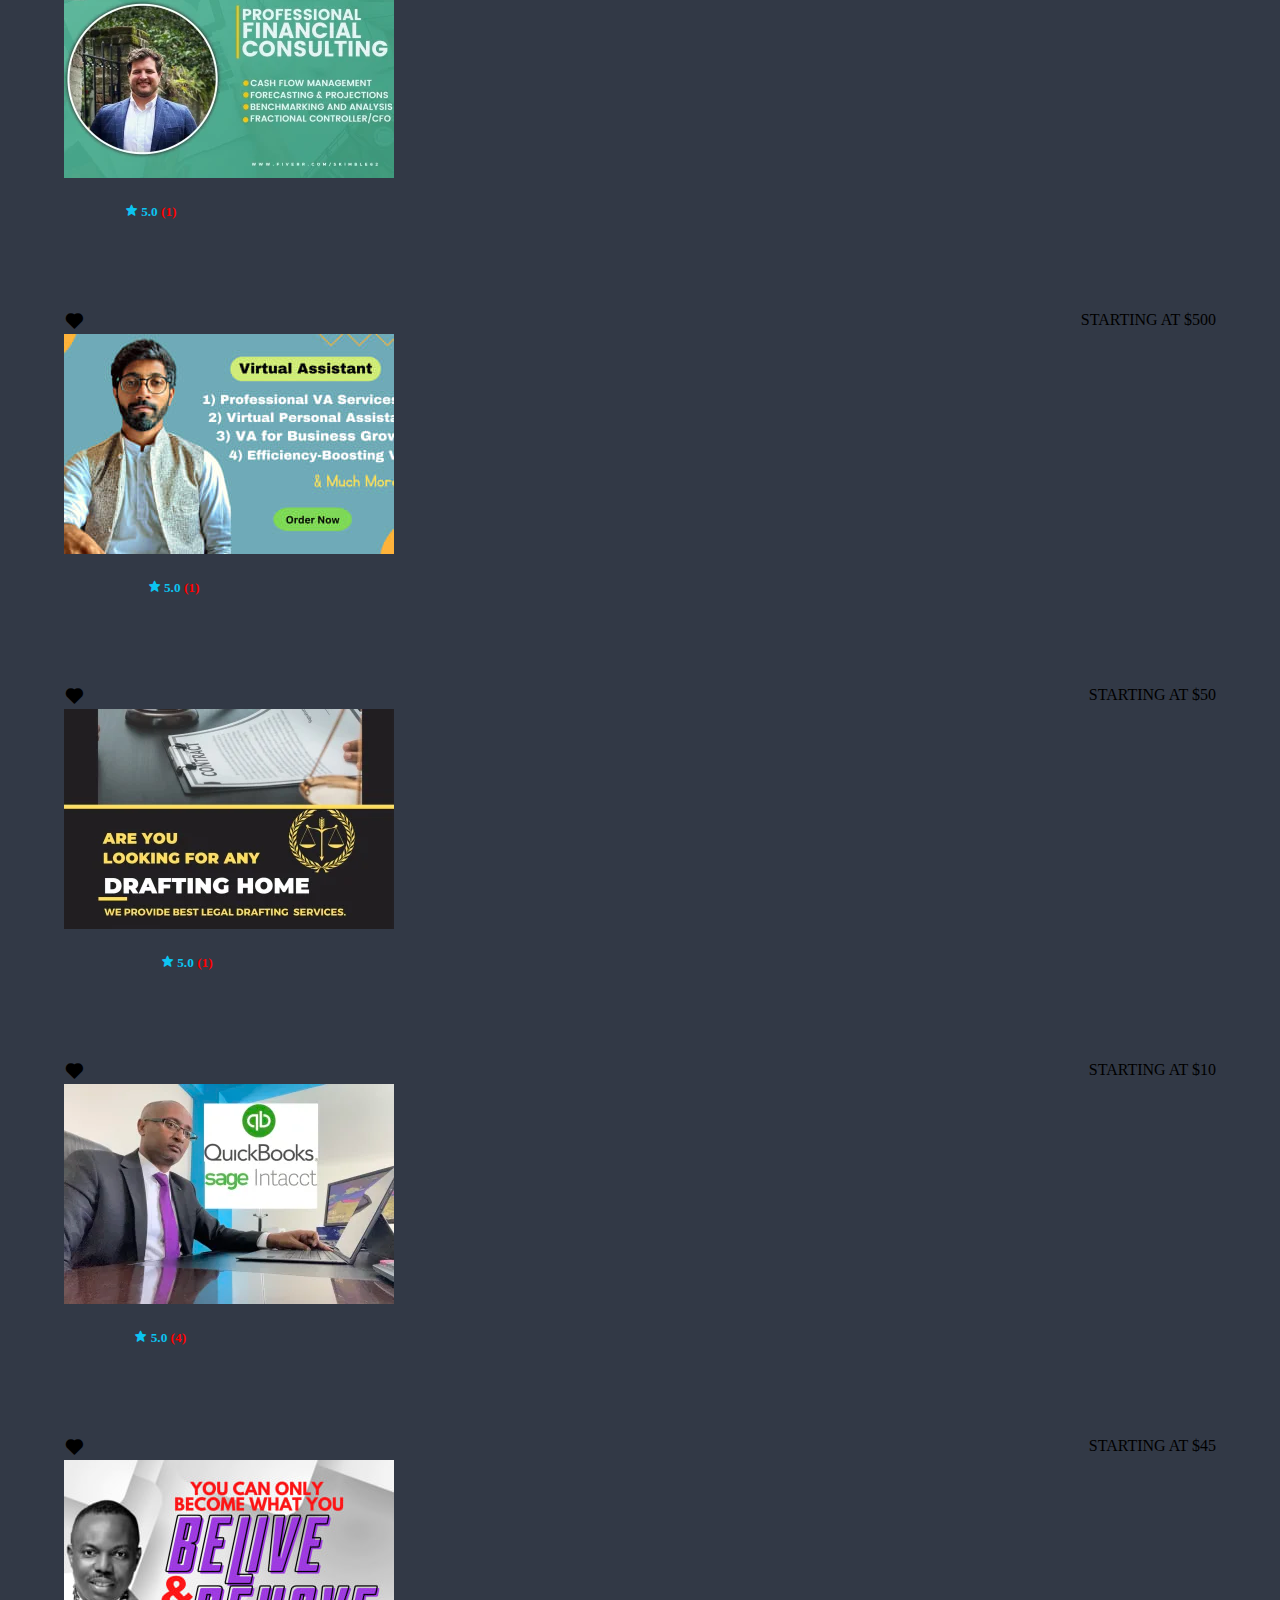
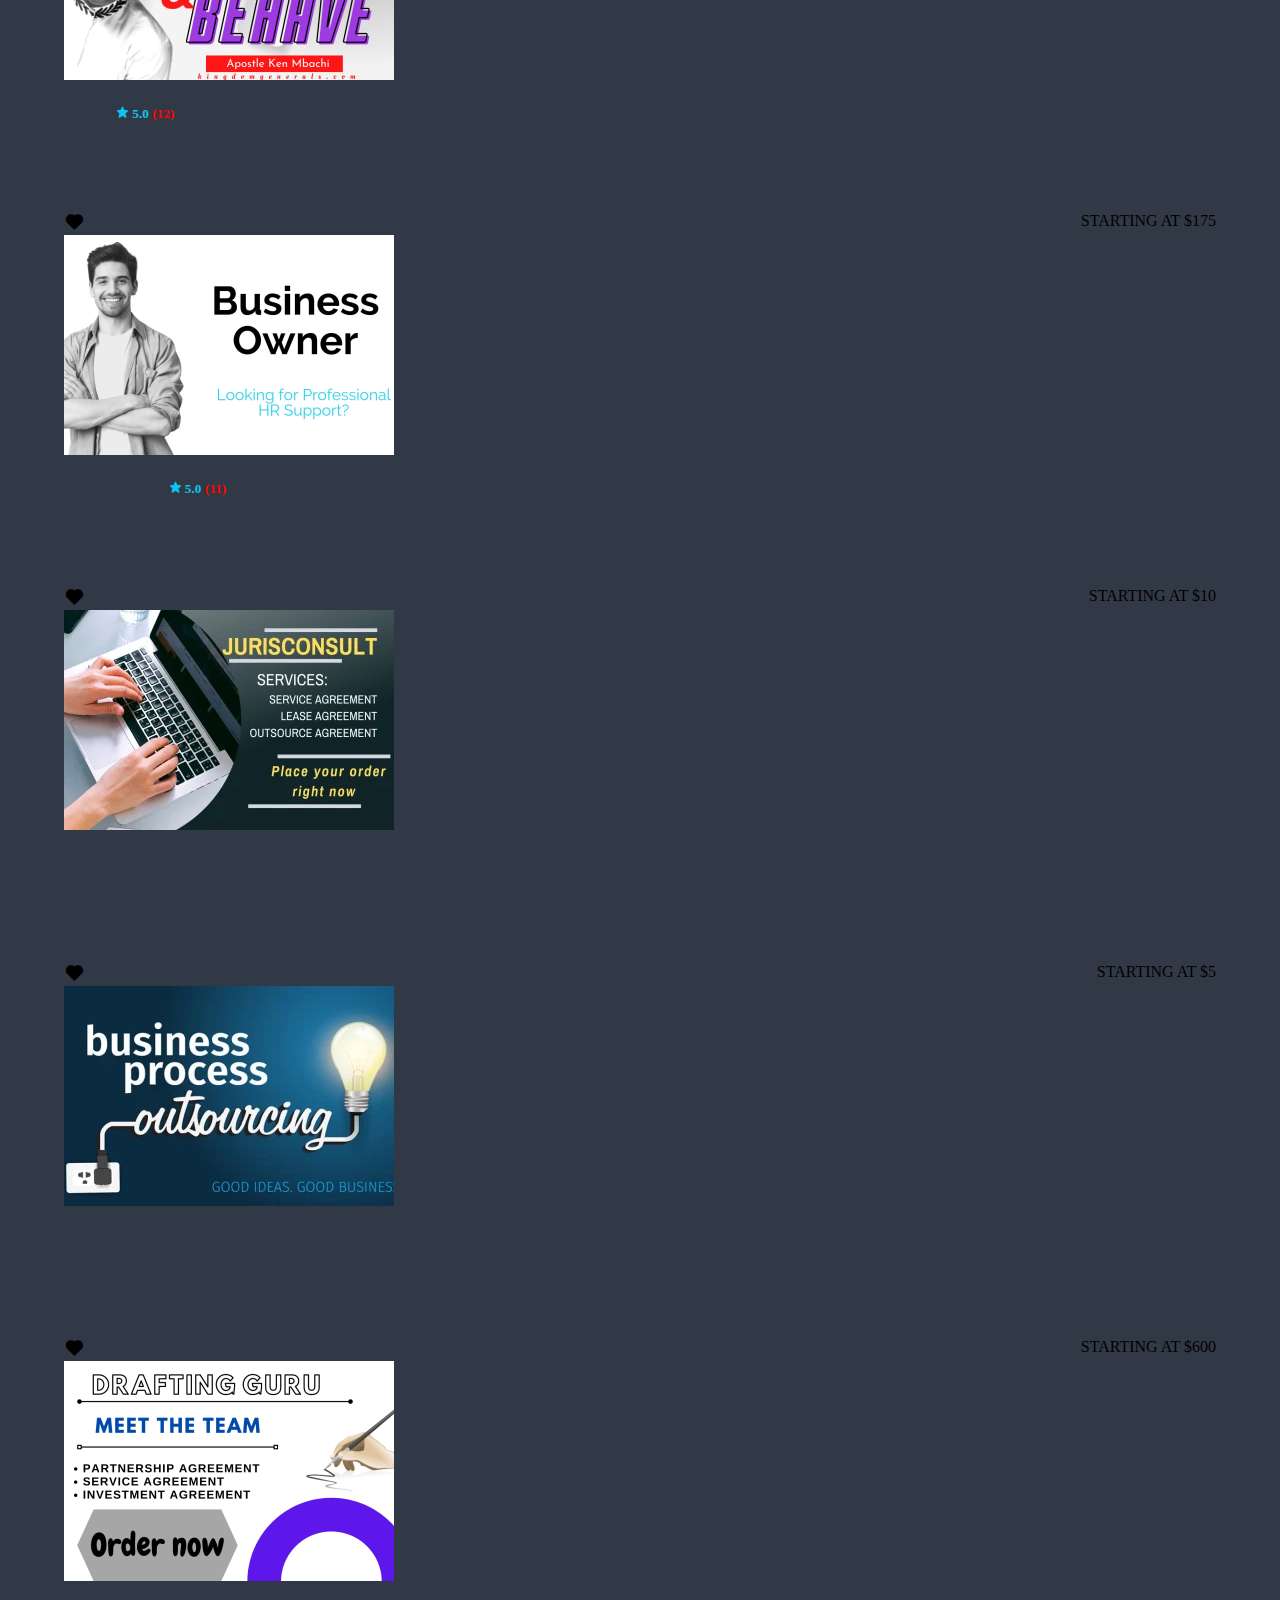
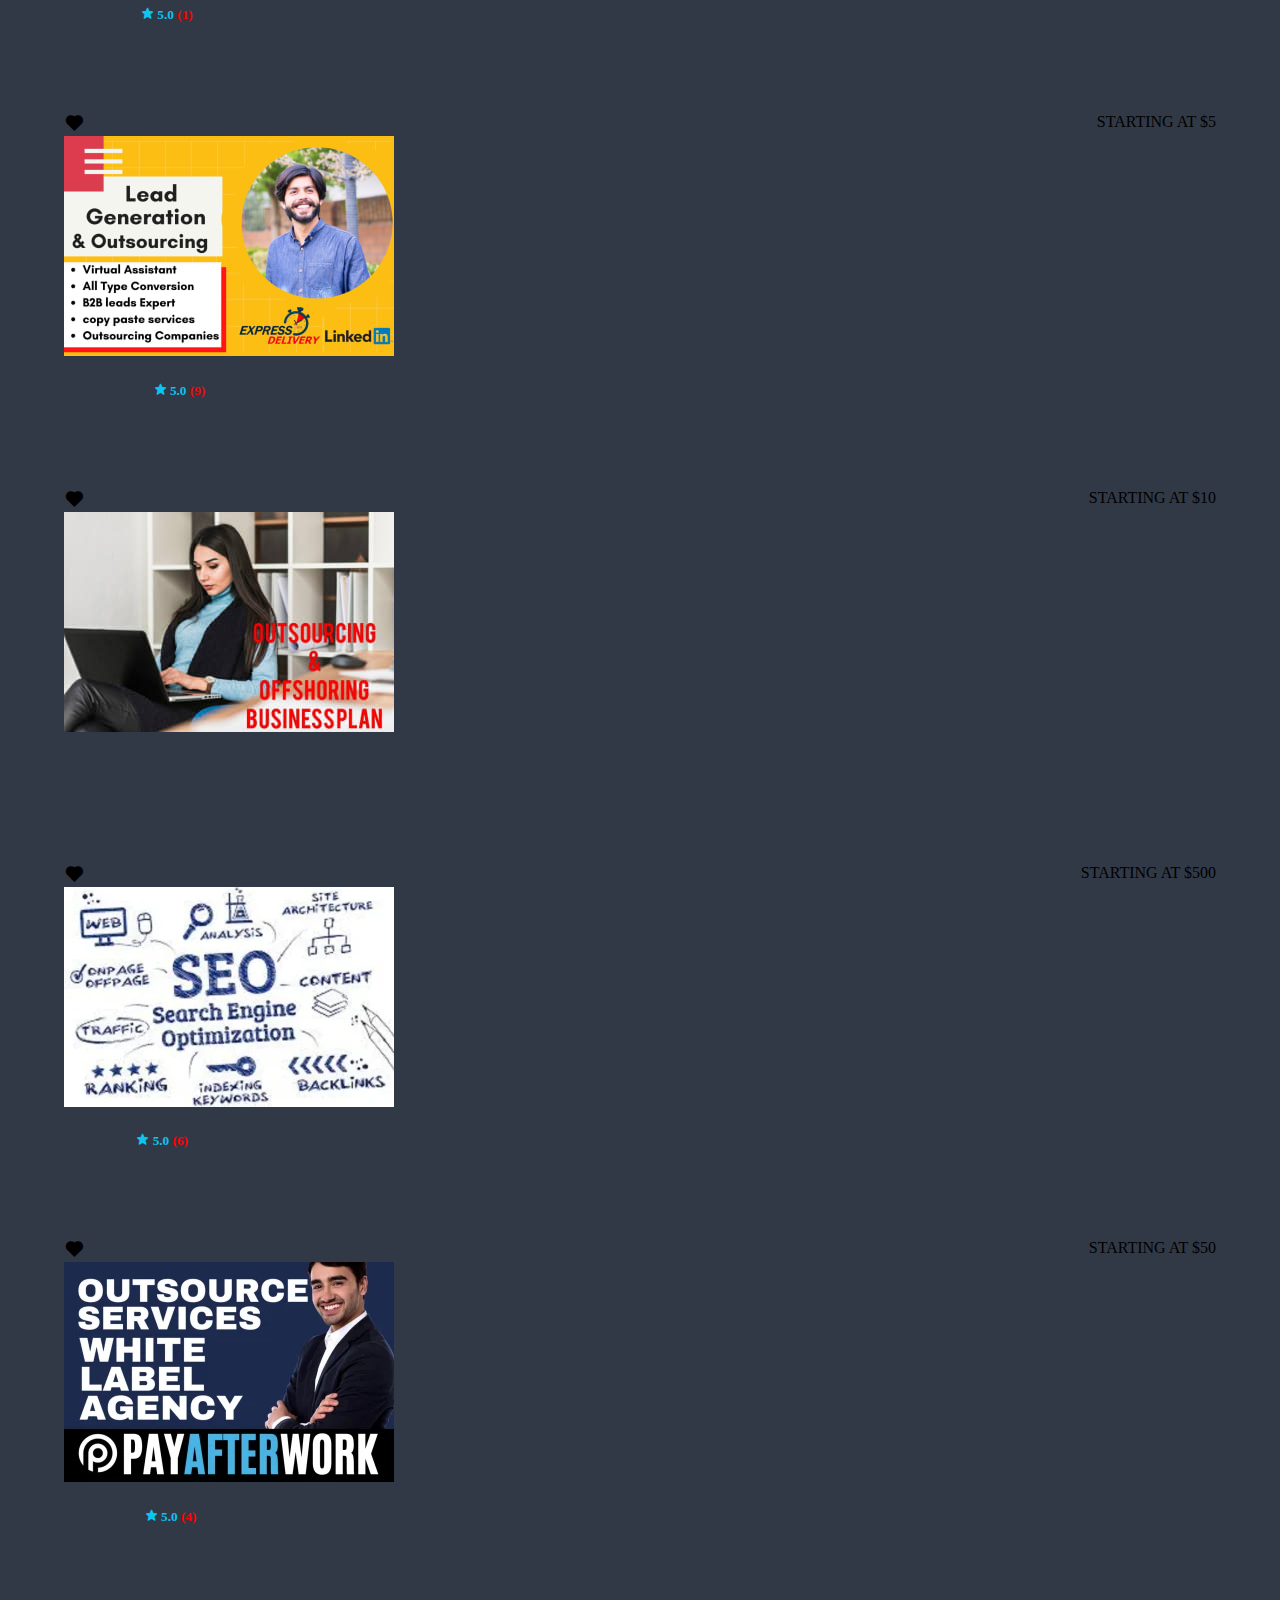
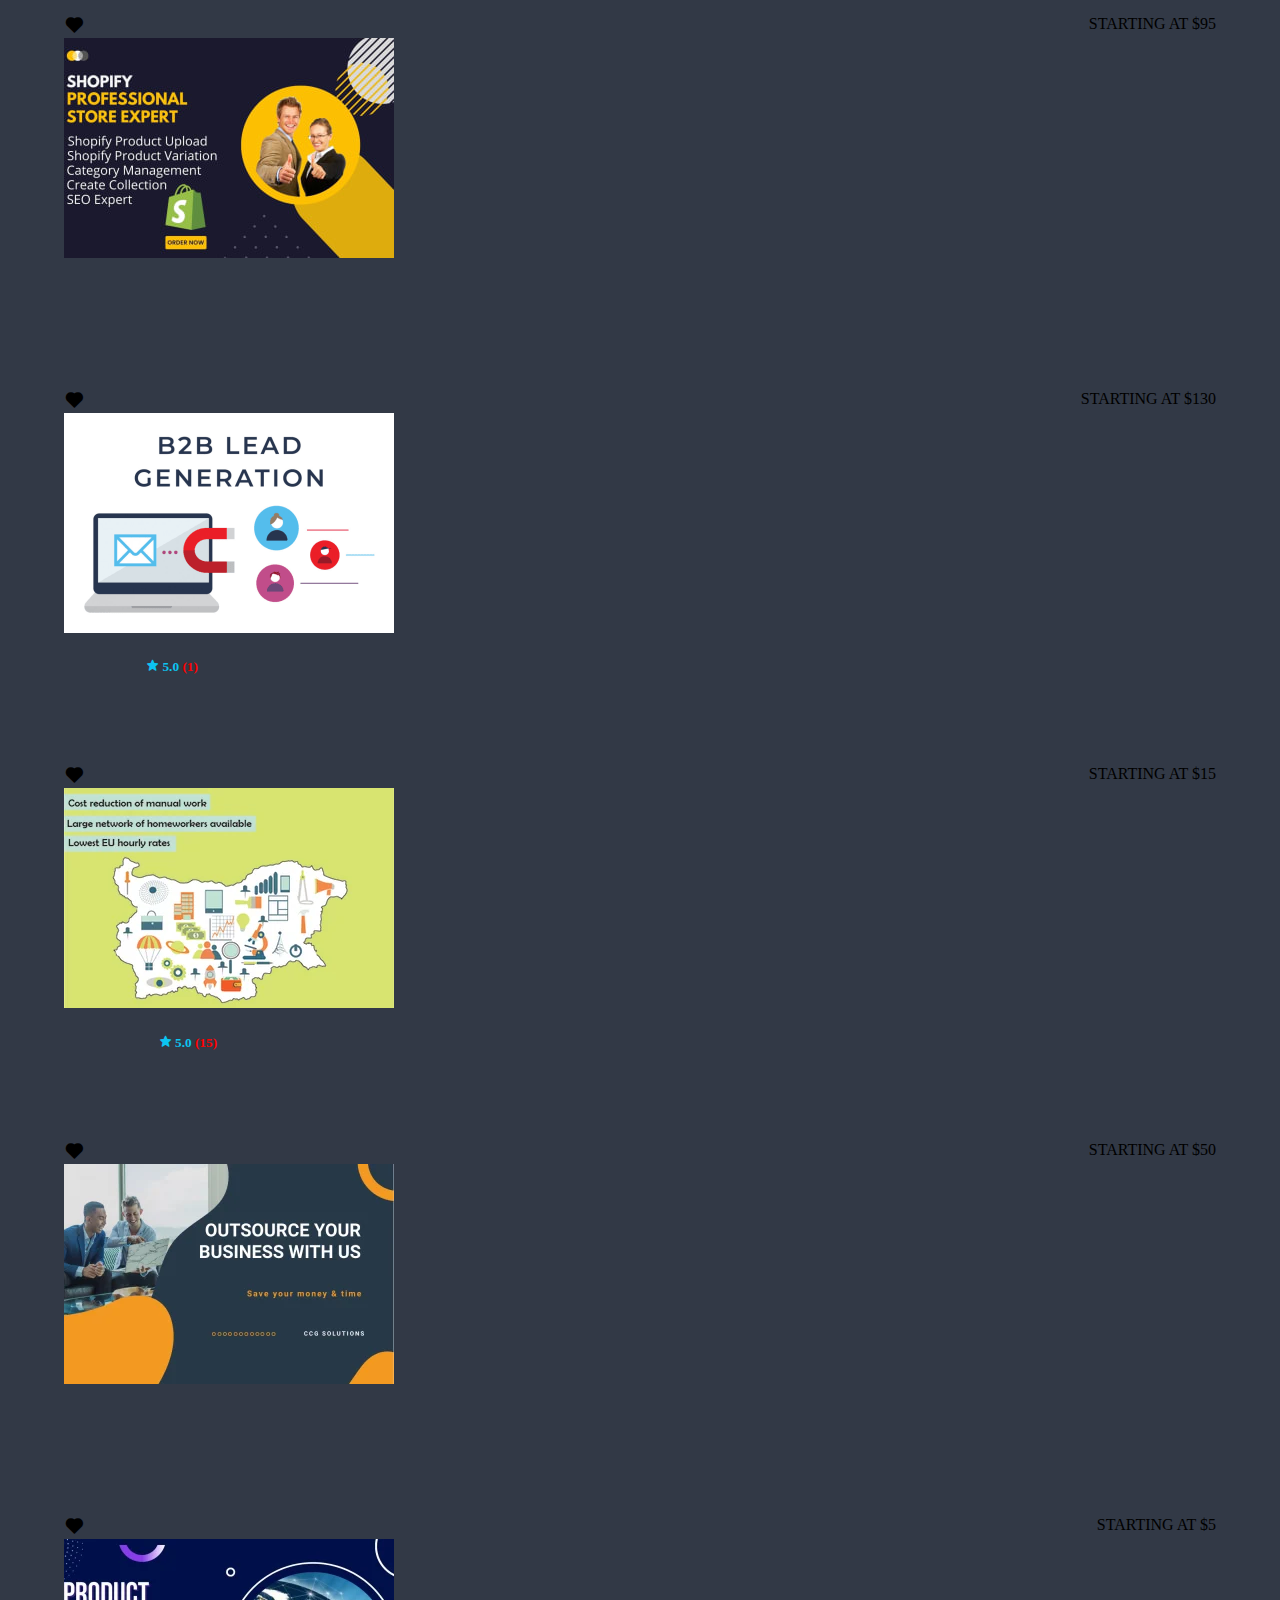
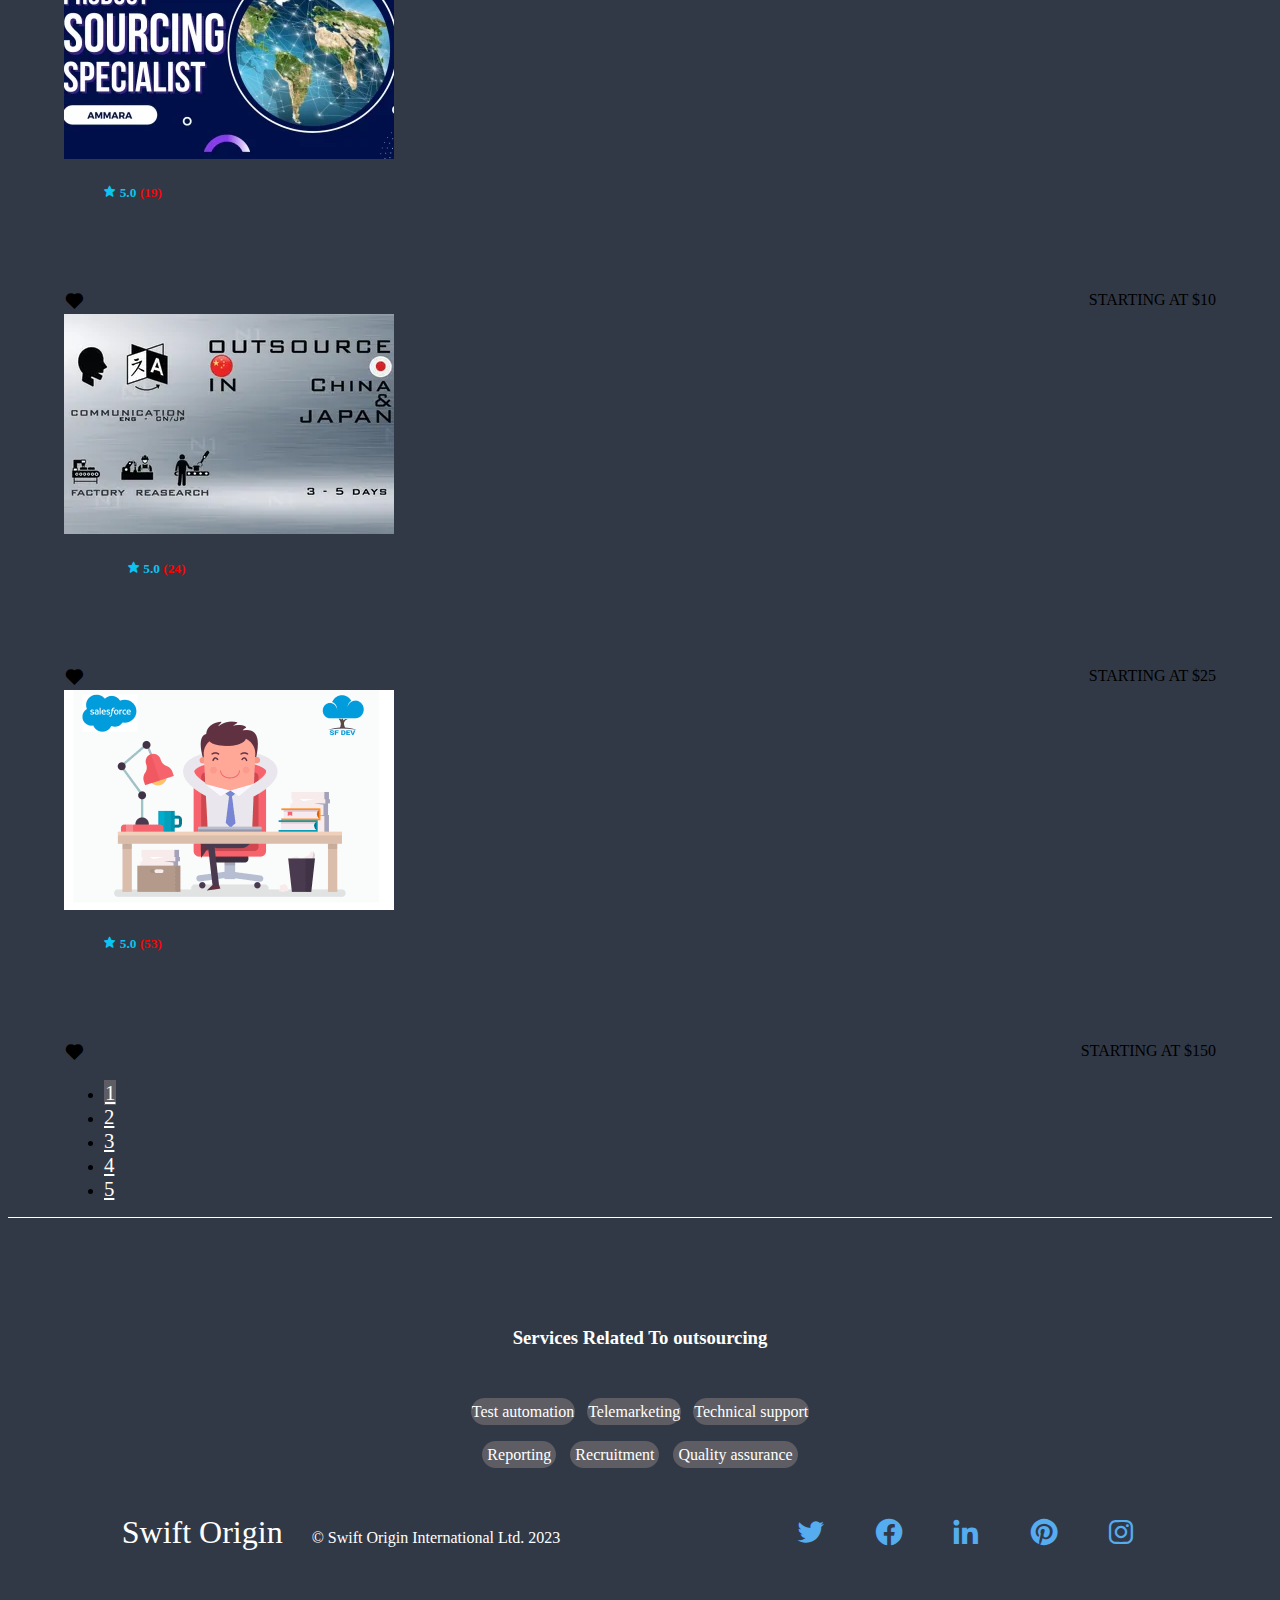
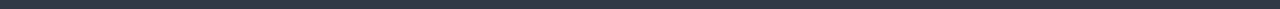
==== commit c6364a4e: "added contents" ====
--- a/index.html
+++ b/index.html
@@ -4,7 +4,7 @@
     <meta charset="UTF-8">
     <meta http-equiv="X-UA-Compatible" content="IE=edge">
     <meta name="viewport" content="width=device-width, initial-scale=1.0">
-    <title>Document</title>
+    <title>Origin Swift - Home</title>
 
     <!-- boxicons -->
     <link href='https://unpkg.com/boxicons@2.1.4/css/boxicons.min.css' rel='stylesheet'>
@@ -19,7 +19,7 @@
      <!--header  -->
     <nav class="navbar bg-dark navbar-expand-lg bg-body-tertiary" data-bs-theme="dark">
         <div class="container-fluid">
-          <a class="navbar-brand" href="#">Origin Swift</a>
+          <a class="navbar-brand" href="index.html">Origin Swift</a>
           <button class="navbar-toggler" type="button" data-bs-toggle="collapse" data-bs-target="#navbarSupportedContent" aria-controls="navbarSupportedContent" aria-expanded="false" aria-label="Toggle navigation">
             <span class="navbar-toggler-icon"></span>
           </button>
@@ -27,6 +27,9 @@
             <ul class="navbar-nav me-auto mb-2 mb-lg-0">
               <li class="nav-item">
                 <a class="nav-link active" aria-current="page" href="#">Home</a>
+              </li>
+              <li class="nav-item">
+                <a class="nav-link" href="ourTeam.html">About Us</a>
               </li>
               <li class="nav-item">
                 <a class="nav-link" href="#">Become a Seller</a>
@@ -120,7 +123,6 @@
                               <div class="col text-center mt-3">
                                 <button class="btn btn-default" id="continue">Continue</button>
                                 <button class="btn btn-default" id="cancel">Cancel</button>
-                                <p class="mt-3">By joining I agree to receive emails from Origin Swift.</p>
                               </div>
                           </div>
                           <div class="modal-footer d-block">
@@ -133,23 +135,23 @@
         </div>
       </nav>
    </header>
-   <!--main  -->
+   <!--Head intro  -->
    <section class="intro">
     <h1>Get The Best Outsourcing Services</h1>
     <h5>Find the best outsourcing service you need to help you successfully meet your <br> business project goals and deadline.</h5>
    </section>
 
-   <!-- card -->
+   <!-- main card -->
    <main class="main">
     <!-- first row -->
     <div class="row row-cols-1 row-cols-md-4 g-4">
       <!-- item1 -->
       <div class="col">
         <div class="card h-100">
-          <img src="images/pic1.jpg" class="card-img-top" alt="...">
+          <a href=""><img src="images/pic1.jpg" class="card-img-top" alt="...">
           <div class="card-body">
             <h5 class="card-title">skimble62  <span class="rate"><i class='bx bxs-star' ></i> 5.0 </span> <span class="vote">(1)</span></h5><p>Level 1 Seller</p>
-            <p class="card-text">I will be your outsourced cfo</p>
+            <p class="card-text">I will be your outsourced cfo</a></p>
            
           </div>
           <div class="card-footer d-block">
@@ -161,10 +163,10 @@
       <!-- item2 -->
       <div class="col">
         <div class="card h-100">
-          <img src="images/pic2.jpg" class="card-img-top" alt="...">
+          <a href=""><img src="images/pic2.jpg" class="card-img-top" alt="...">
           <div class="card-body">
             <h5 class="card-title">ehtesham9863  <span class="rate"><i class='bx bxs-star' ></i> 5.0 </span> <span class="vote">(1)</span></h5><p>Level 1 Seller</p>
-            <p class="card-text">I am a professional virtual assistant outsource with confidence</p>
+            <p class="card-text">I am a professional virtual assistant outsource with confidence</a></p>
            
           </div>
           <div class="card-footer d-block">
@@ -176,10 +178,10 @@
       <!-- item3 -->
       <div class="col">
         <div class="card h-100">
-          <img src="images/pic3.jpg" class="card-img-top" alt="...">
+          <a href=""><img src="images/pic3.jpg" class="card-img-top" alt="...">
           <div class="card-body">
             <h5 class="card-title">nadeemyasin787 <span class="rate"><i class='bx bxs-star' ></i> 5.0 </span> <span class="vote">(1)</span></h5><p>Level 1 Seller</p>
-            <p class="card-text">I will draft strong and powerful agreements and outsource agreements.</p>
+            <p class="card-text">I will draft strong and powerful agreements and outsource agreements.</a></p>
             
           </div>
           <div class="card-footer d-block">
@@ -191,10 +193,10 @@
       <!-- item4 -->
       <div class="col">
         <div class="card h-100">
-          <img src="images/pic4.jpg" class="card-img-top" alt="...">
+          <a href=""><img src="images/pic4.jpg" class="card-img-top" alt="...">
           <div class="card-body">
             <h5 class="card-title">tesfatadesse   <span class="rate"><i class='bx bxs-star' ></i> 5.0 </span> <span class="vote">(4)</span></h5><p>Level 2 Seller</p>
-            <p class="card-text">I will be your outsourced cfo</p>
+            <p class="card-text">I will handle outsourced cfo tasks, financial reporting, bank reconciliations, etc.</a></p>
           
           </div>
           <div class="card-footer d-block">
@@ -211,10 +213,10 @@
       <!-- item1 -->
       <div class="col">
         <div class="card h-100">
-          <img src="images/pic5.jpg" class="card-img-top" alt="...">
+          <a href=""><img src="images/pic5.jpg" class="card-img-top" alt="...">
           <div class="card-body">
             <h5 class="card-title">somkeyz <span class="rate"><i class='bx bxs-star' ></i> 5.0 </span> <span class="vote">(12)</span></h5><p>Level 3 Seller</p>
-            <p class="card-text">I will handle your church media,outsource your media department now</p>
+            <p class="card-text">I will handle your church media,outsource your media department now</a></p>
             
           </div>
           <div class="card-footer d-block">
@@ -226,10 +228,10 @@
       <!-- item2 -->
       <div class="col">
         <div class="card h-100">
-          <img src="images/pic6.jpg" class="card-img-top" alt="...">
+          <a href=""><img src="images/pic6.jpg" class="card-img-top" alt="...">
           <div class="card-body">
             <h5 class="card-title">humanresource07  <span class="rate"><i class='bx bxs-star' ></i> 5.0 </span> <span class="vote">(11)</span></h5><p>Level 3 Seller</p>
-            <p class="card-text">I will be your outsourced human resource manager</p>
+            <p class="card-text">I will be your outsourced human resource manager</a></p>
            
           </div>
           <div class="card-footer d-block">
@@ -241,10 +243,10 @@
       <!-- item3 -->
       <div class="col">
         <div class="card h-100">
-          <img src="images/pic7.jpg" class="card-img-top" alt="...">
+          <a href=""><img src="images/pic7.jpg" class="card-img-top" alt="...">
           <div class="card-body">
             <h5 class="card-title">jurisconsult007  </h5><p>Level 1 Seller</p>
-            <p class="card-text">I will write and draft service agreement lease agreement and outsource agreement</p>
+            <p class="card-text">I will write and draft service agreement lease agreement and outsource agreement</a></p>
            
           </div>
           <div class="card-footer d-block">
@@ -256,10 +258,10 @@
       <!-- item4 -->
       <div class="col">
         <div class="card h-100">
-          <img src="images/pic8.jpg" class="card-img-top" alt="...">
+          <a href=""><img src="images/pic8.jpg" class="card-img-top" alt="...">
           <div class="card-body">
             <h5 class="card-title">wintelglobal </h5><p>Level 1 Seller</p>
-            <p class="card-text">I will be your bpo outsourcing partner in india</p>
+            <p class="card-text">I will be your bpo outsourcing partner in india</a></p>
            
           </div>
           <div class="card-footer d-block">
@@ -276,10 +278,10 @@
       <!-- item1 -->
       <div class="col">
         <div class="card h-100">
-          <img src="images/pic9.jpg" class="card-img-top" alt="...">
+          <a href=""><img src="images/pic9.jpg" class="card-img-top" alt="...">
           <div class="card-body">
             <h5 class="card-title">draftingguru <span class="rate"><i class='bx bxs-star' ></i> 5.0 </span> <span class="vote">(1)</span></h5><p>Level 1 Seller</p>
-            <p class="card-text">I will be your outsourced cfo</p>
+            <p class="card-text">I will be your outsourced cfo</a></p>
             
           </div>
           <div class="card-footer d-block">
@@ -291,10 +293,10 @@
       <!-- item2 -->
       <div class="col">
         <div class="card h-100">
-          <img src="images/pic10.jpg" class="card-img-top" alt="...">
+          <a href=""><img src="images/pic10.jpg" class="card-img-top" alt="...">
           <div class="card-body">
             <h5 class="card-title">waqaranjum07 <span class="rate"><i class='bx bxs-star' ></i> 5.0 </span> <span class="vote">(9)</span></h5><p>Level 2 Seller</p>
-            <p class="card-text">I will b2b leads expert, email extract, contact detail finder and outsourcing b2b</p>
+            <p class="card-text">I will b2b leads expert, email extract, contact detail finder and outsourcing b2b</a></p>
             
           </div>
           <div class="card-footer d-block">
@@ -306,10 +308,10 @@
       <!-- item3 -->
      <div class="col">
         <div class="card h-100">
-          <img src="images/pic11.jpg" class="card-img-top" alt="...">
+          <a href=""><img src="images/pic11.jpg" class="card-img-top" alt="...">
           <div class="card-body">
             <h5 class="card-title">delightsome007</h5><p>Level 1 Seller</p>
-            <p class="card-text">I will write a winning outsourcing and offshoring business plan</p>
+            <p class="card-text">I will write a winning outsourcing and offshoring business plan</a></p>
       
           </div>
           <div class="card-footer d-block">
@@ -321,10 +323,10 @@
       <!-- item4 -->
       <div class="col">
         <div class="card h-100">
-          <img src="images/pic12.jpg" class="card-img-top" alt="...">
+          <a href=""><img src="images/pic12.jpg" class="card-img-top" alt="...">
           <div class="card-body">
             <h5 class="card-title">chuckwriter <span class="rate"><i class='bx bxs-star' ></i> 5.0 </span> <span class="vote">(6)</span></h5><p>Level 2 Seller</p>
-            <p class="card-text">I will be your outsourced seo CEO with global team support</p>
+            <p class="card-text">I will be your outsourced seo CEO with global team support</a></p>
           
           </div>
           <div class="card-footer d-block">
@@ -339,10 +341,10 @@
       <!-- item1 -->
       <div class="col">
         <div class="card h-100">
-          <img src="images/pic13.jpg" class="card-img-top" alt="...">
+          <a href=""><img src="images/pic13.jpg" class="card-img-top" alt="...">
           <div class="card-body">
             <h5 class="card-title">payafterwork <span class="rate"><i class='bx bxs-star' ></i> 5.0 </span> <span class="vote">(4)</span></h5><p>Level 2 Seller</p>
-            <p class="card-text">I will outsource service or white label services for your agency freelance outsourcing</p>
+            <p class="card-text">I will outsource service or white label services for your agency freelance outsourcing</a></p>
             
           </div>
           <div class="card-footer d-block">
@@ -354,10 +356,10 @@
       <!-- item2 -->
       <div class="col">
         <div class="card h-100">
-          <img src="images/pic14.jpg" class="card-img-top" alt="...">
+          <a href=""><img src="images/pic14.jpg" class="card-img-top" alt="...">
           <div class="card-body">
             <h5 class="card-title">shopify_legand</h5><p>Level 1 Seller</p>
-            <p class="card-text">I will construct productive shopify outsourcing store or shopify web composition</p>
+            <p class="card-text">I will construct productive shopify outsourcing store or shopify web composition</a></p>
 
           </div>
           <div class="card-footer d-block">
@@ -369,10 +371,10 @@
       <!-- item3 -->
       <div class="col">
         <div class="card h-100">
-          <img src="images/pic15.jpg" class="card-img-top" alt="...">
+          <a href=""><img src="images/pic15.jpg" class="card-img-top" alt="...">
           <div class="card-body">
             <h5 class="card-title">zeeshanalam1             <span class="rate"><i class='bx bxs-star' ></i> 5.0 </span> <span class="vote">(1)</span></h5><p>Level 1 Seller</p>
-            <p class="card-text">I will outsource your lead generation</p>
+            <p class="card-text">I will outsource your lead generation</a></p>
 
           </div>
           <div class="card-footer d-block">
@@ -384,10 +386,10 @@
       <!-- item4 -->
       <div class="col">
         <div class="card h-100">
-          <img src="images/pic16.jpg" class="card-img-top" alt="...">
+          <a href=""><img src="images/pic16.jpg" class="card-img-top" alt="...">
           <div class="card-body">
             <h5 class="card-title">yasen_kumanov             <span class="rate"><i class='bx bxs-star' ></i> 5.0 </span> <span class="vote">(15)</span></h5><p>Level 3 Seller</p>
-            <p class="card-text">I will find bulgarian manufacturers for your outsourcing project</p>
+            <p class="card-text">I will find bulgarian manufacturers for your outsourcing project</a></p>
 
           </div>
           <div class="card-footer d-block">
@@ -403,10 +405,10 @@
       <!-- item1 -->
       <div class="col">
         <div class="card h-100">
-          <img src="images/pic17.jpg" class="card-img-top" alt="...">
+          <a href=""><img src="images/pic17.jpg" class="card-img-top" alt="...">
           <div class="card-body">
             <h5 class="card-title">callcentergeo</h5><p>Level 1 Seller</p>
-            <p class="card-text">I will save your budget by outsourcing your business with us</p>
+            <p class="card-text">I will save your budget by outsourcing your business with us</a></p>
 
           </div>
           <div class="card-footer d-block">
@@ -418,10 +420,10 @@
       <!-- item2 -->
       <div class="col">
         <div class="card h-100">
-          <img src="images/pic18.jpg" class="card-img-top" alt="...">
+          <a href=""><img src="images/pic18.jpg" class="card-img-top" alt="...">
           <div class="card-body">
             <h5 class="card-title">va_leo <span class="rate"><i class='bx bxs-star' ></i> 5.0 </span> <span class="vote">(19)</span></h5><p>Level 3 Seller</p>
-            <p class="card-text">I will be product sourcing, amazon procurement, supplier sourcing, outsourcing agent.</p>
+            <p class="card-text">I will be product sourcing, amazon procurement, supplier sourcing, outsourcing agent.</a></p>
 
           </div>
           <div class="card-footer d-block">
@@ -433,10 +435,10 @@
       <!-- item3 -->
      <div class="col">
         <div class="card h-100">
-          <img src="images/pic19.jpg" class="card-img-top" alt="...">
+          <a href=""><img src="images/pic19.jpg" class="card-img-top" alt="...">
           <div class="card-body">
             <h5 class="card-title">jihanwong <span class="rate"><i class='bx bxs-star' ></i> 5.0 </span> <span class="vote">(24)</span></h5><p>Level 4 Seller</p>
-            <p class="card-text">I will outsource anything in china and japan for your design</p>
+            <p class="card-text">I will outsource anything in china and japan for your design</a></p>
       
           </div>
           <div class="card-footer d-block">
@@ -448,10 +450,10 @@
       <!-- item4 -->
      <div class="col">
         <div class="card h-100">
-          <img src="images/pic20.jpg" class="card-img-top" alt="...">
+          <a href=""><img src="images/pic20.jpg" class="card-img-top" alt="...">
           <div class="card-body">
             <h5 class="card-title">sf_dev <span class="rate"><i class='bx bxs-star' ></i> 5.0 </span> <span class="vote">(53)</span></h5><p>Level 5 Seller</p>
-            <p class="card-text">I will provide salesforce development outsourcing services</p>
+            <p class="card-text">I will provide salesforce development outsourcing services</a></p>
 
           </div>
           <div class="card-footer d-block">
@@ -465,46 +467,51 @@
        <!-- pagination -->
    <nav class="page">
     <ul class="pagination justify-content-center">
-      <li>
-        <a class="page-link" href="#">Previous</a>
-      </li>
-      <li class="active page-item"><a class="page-link" href="#">1</a></li>
-      <li class="page-item"><a class="page-link" href="#">2</a></li>
-      <li class="page-item"><a class="page-link" href="#">3</a></li>
-      <li class="page-item"><a class="page-link" href="#">4</a></li>
-      <li class="page-item"><a class="page-link" href="#">5</a></li>
-      <li class="page-item"><a class="page-link" href="#">6</a></li>
-      <li class="page-item"><a class="page-link" href="#">7</a></li>
-      <li class="page-item"><a class="page-link" href="#">8</a></li>
-      <li class="page-item"><a class="page-link" href="#">9</a></li>
-      <li class="page-item"><a class="page-link" href="#">10</a></li>
-      <li class="page-item">
-        <a class="page-link" href="#">Next</a>
-      </li>
+      <li class="active page-item"><a class="page-link" href="index.html">1</a></li>
+      <li class="page-item"><a class="page-link" href="secondpage.html">2</a></li>
+      <li class="page-item"><a class="page-link" href="thirdpage.html">3</a></li>
+      <li class="page-item"><a class="page-link" href="fourthpage.html">4</a></li>
+      <li class="page-item"><a class="page-link" href="fifthpage.html">5</a></li>
     </ul>
   </nav>
    </main>
-
-   <footer class="footer mt-5">
+   
+
+
+  
+   <footer class="footer1 mt-5">
     <h3 class="FootHead">Services Related To outsourcing</h3>
     <a href="#">Test automation</a>
     <a href="#">Telemarketing</a>
     <a href="#">Technical support</a>
-    <a href="#">Taxes</a>
-    <a href="#">Startups</a>
-    <a href="#">Risk management</a>
   </footer>
+
+
+
   <footer class="footer2">
     <a href="#">Reporting</a>
     <a href="#">Recruitment</a>
     <a href="#">Quality assurance</a>
-    <a href="#">Test automation</a>
-    <a href="#">Project management</a>
    </footer>
 
-
-
-
+  
+ 
+  
+
+   <footer class="footer4 mt-5">
+      <div class="footer-text">
+        <p> <span style="font-size: 2rem; margin-right: 25px;">Swift Origin</span> &copy; Swift Origin International Ltd. 2023</p>
+      </div>
+
+      <div class="footer-iconSocial">
+          <a href="#home"><i class='bx bxl-twitter' ></i></a>
+          <a href="#home"><i class='bx bxl-facebook-circle' ></i></a>
+          <a href="#home"><i class='bx bxl-linkedin' ></i></a>
+          <a href="#home"><i class='bx bxl-pinterest' ></i></a>
+          <a href="#home"><i class='bx bxl-instagram'></i></a>
+      </div>
+   </footer>
+  </div>
     <!-- bootstrap -->
     <script src="https://cdn.jsdelivr.net/npm/bootstrap@5.3.0-alpha1/dist/js/bootstrap.bundle.min.js" integrity="sha384-w76AqPfDkMBDXo30jS1Sgez6pr3x5MlQ1ZAGC+nuZB+EYdgRZgiwxhTBTkF7CXvN" crossorigin="anonymous"></script>
 </body>
--- a/css/style.css
+++ b/css/style.css
@@ -26,6 +26,9 @@
     text-decoration: none; /* remove underline from anchors */
     justify-content: center;
 }
+.navbar-toggler {
+    background-color: var(--text-color);
+}
 
 .fb {
     background-color: #3B5998;
@@ -103,11 +106,24 @@
 #modJoin, #modSign{
    background-color: #55ACEE;
 }
+.btn{
+    color: var(--text-color);
+}
+.btn:hover{
+    color: var(--text-color);
+}
 .intro{
     margin: 3rem;
     text-align: center;
     color: var(--text-color);
 }
+.card a{
+    text-decoration: none;
+    color: var(--second-bg-color);
+}
+.card a:hover{
+    color: rgb(14, 196, 38)
+}
 .main{
     justify-content: center;
     width: 90vw;
@@ -121,6 +137,9 @@
 }
 .rate{
     color: rgb(12, 196, 241);
+}
+.vote{
+    color: red;
 }
 
 .pagination a{
@@ -135,7 +154,7 @@
 .FootHead{
     padding-bottom: 35px;
 }
-.footer{
+.footer1{
     padding-top: 90px;
     text-align: center;
     border: 1px solid white;
@@ -152,13 +171,13 @@
     border-bottom: none;
     color: var(--text-color);
 }
-footer a{
-    margin: 5px 5px;
-    padding: 5px 5px;
+.footer1 a {
+    margin: 5px 4px;
+    padding: 5px 1px;
     text-decoration: none;
     color: var(--text-color);
     border-radius: 5rem;
-    background-color: #5d5d63;;
+    background-color: #5d5d63;
 }
 .footer2 a{
     margin: 5px 5px;
@@ -167,4 +186,46 @@
     color: var(--text-color);
     border-radius: 5rem;
     background-color: #5d5d63;;
+}
+.footer3{
+    border: 1px solid var(--text-color);
+    border-left: none;
+    border-right: none;
+    border-bottom: none;
+    display: flex;
+    justify-content: center;
+}
+.footer3 li{
+    padding: 15px 55px;
+    color: var(--text-color);
+    background-color: var(--second-bg-color);
+}
+.footer3 a{
+    text-decoration: none;
+    color: var(--text-color);
+}
+.footer4{
+    display: flex;
+    justify-content: space-between;
+    align-items: center;
+    flex-wrap: wrap;
+    padding: 2rem 9%;
+    background: var(--second-bg-color);
+    color: var(--text-color);
+}
+.footer4-text p{
+    font-size: 1.6rem;
+}
+.footer4-iconSocial a{
+    display: inline-flex;
+    justify-content: center;
+    align-items: center;
+    padding: .8rem;
+    background: var(--main-color);
+    border-radius: .8rem;
+}
+.footer-iconSocial i{
+    padding: 1.3rem ;
+    font-size: 2rem;
+    color: #55ACEE;
 }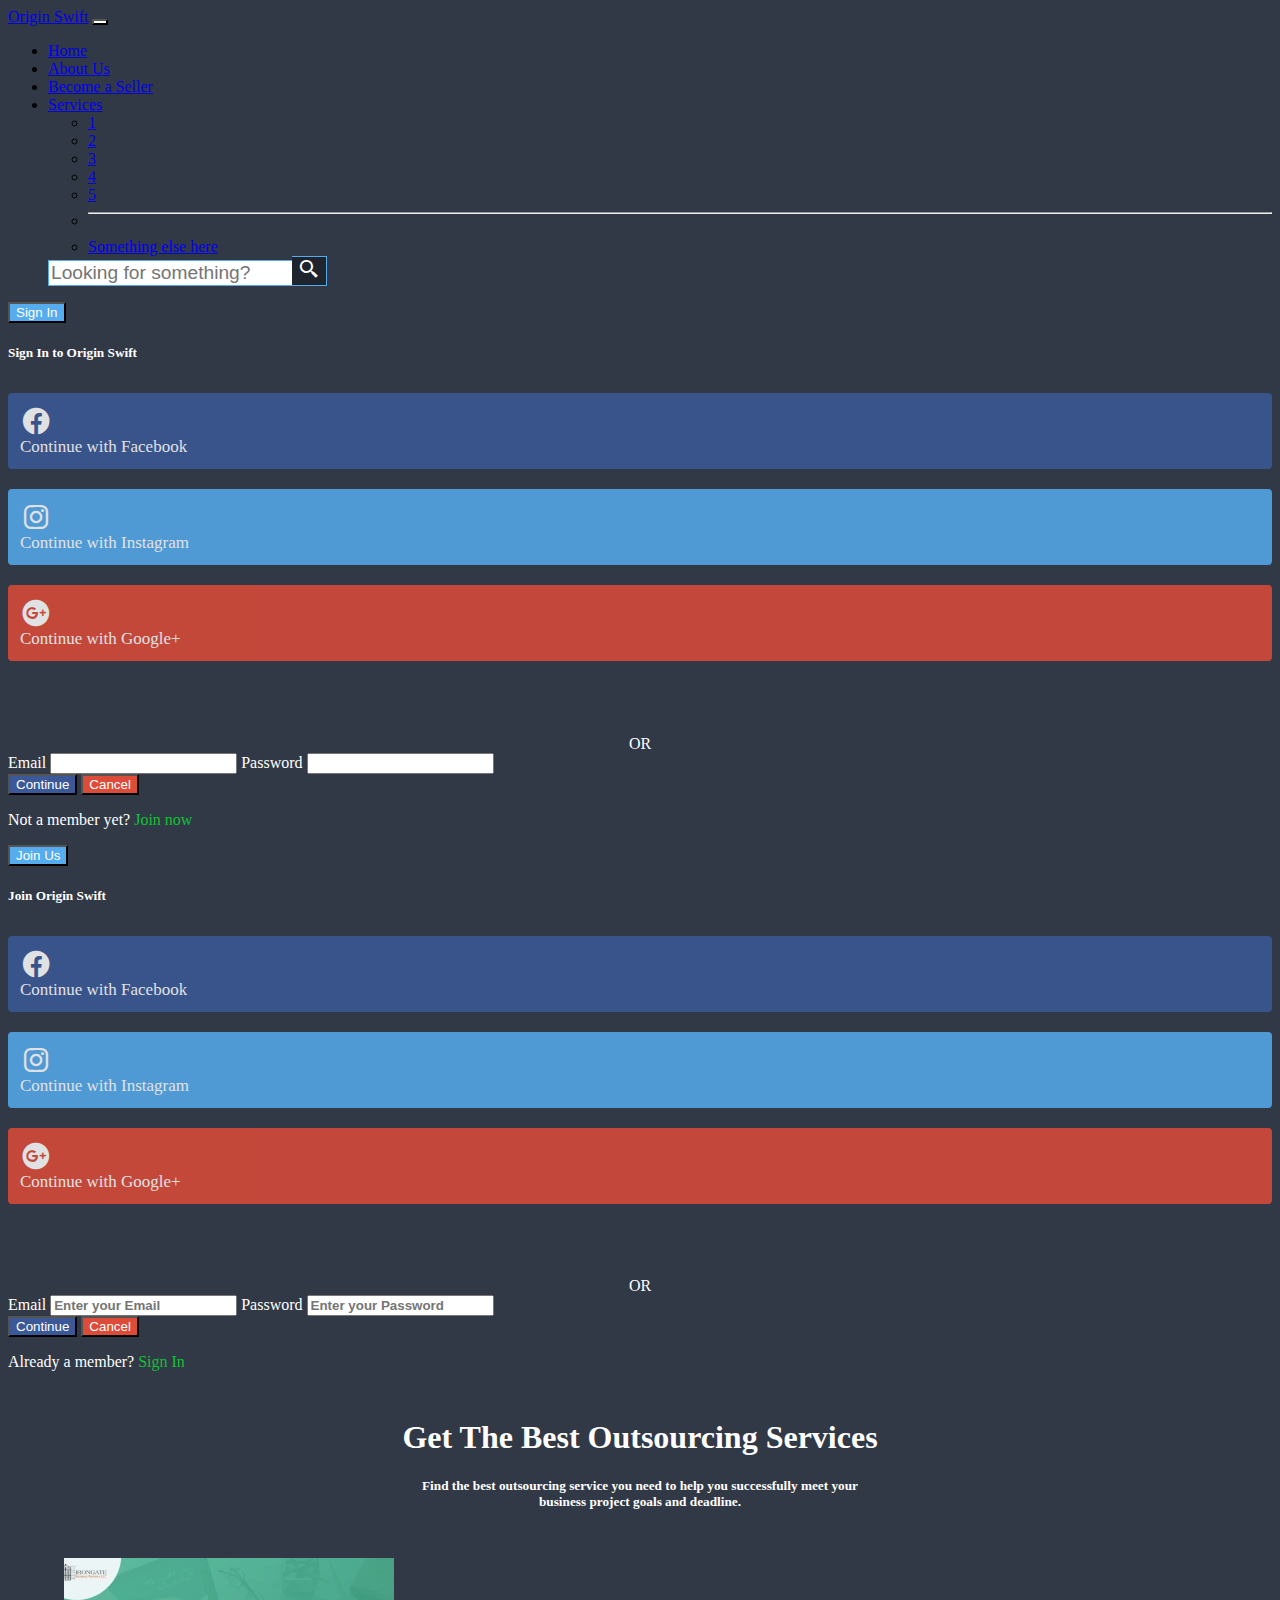
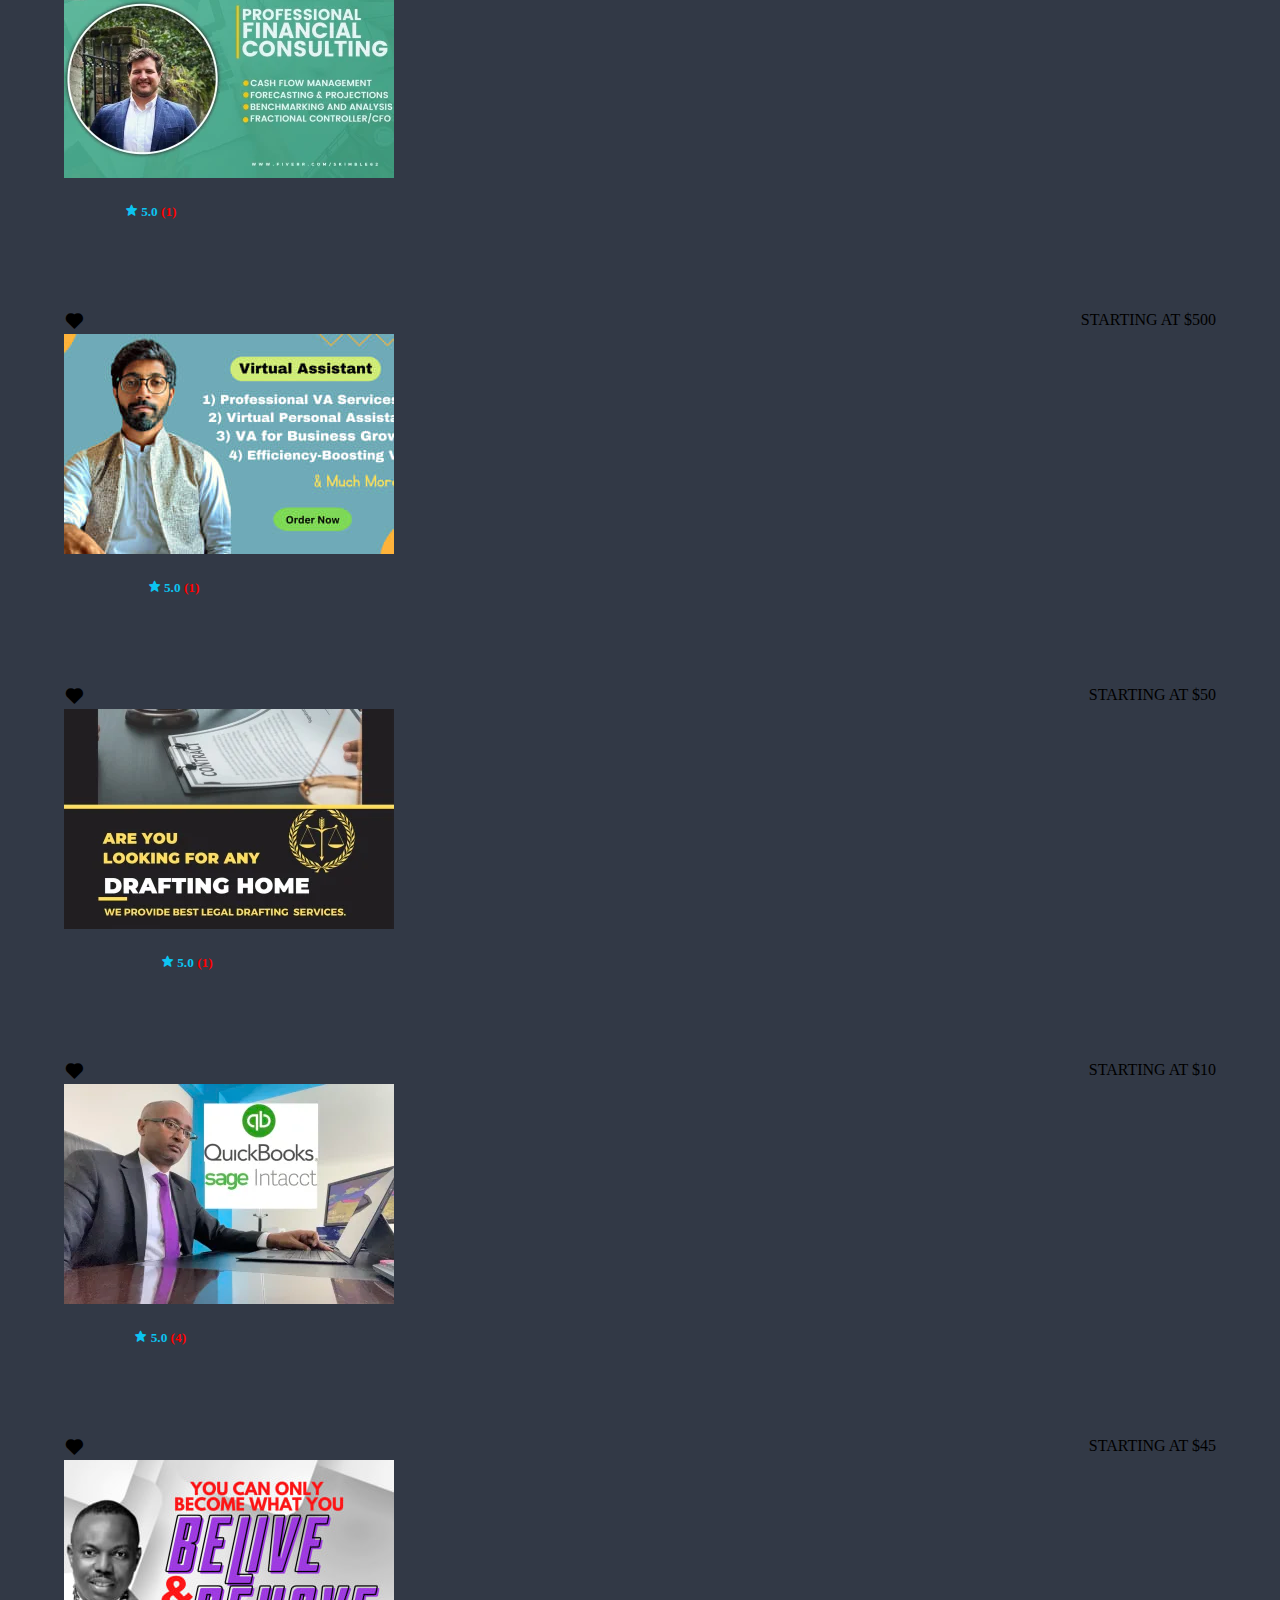
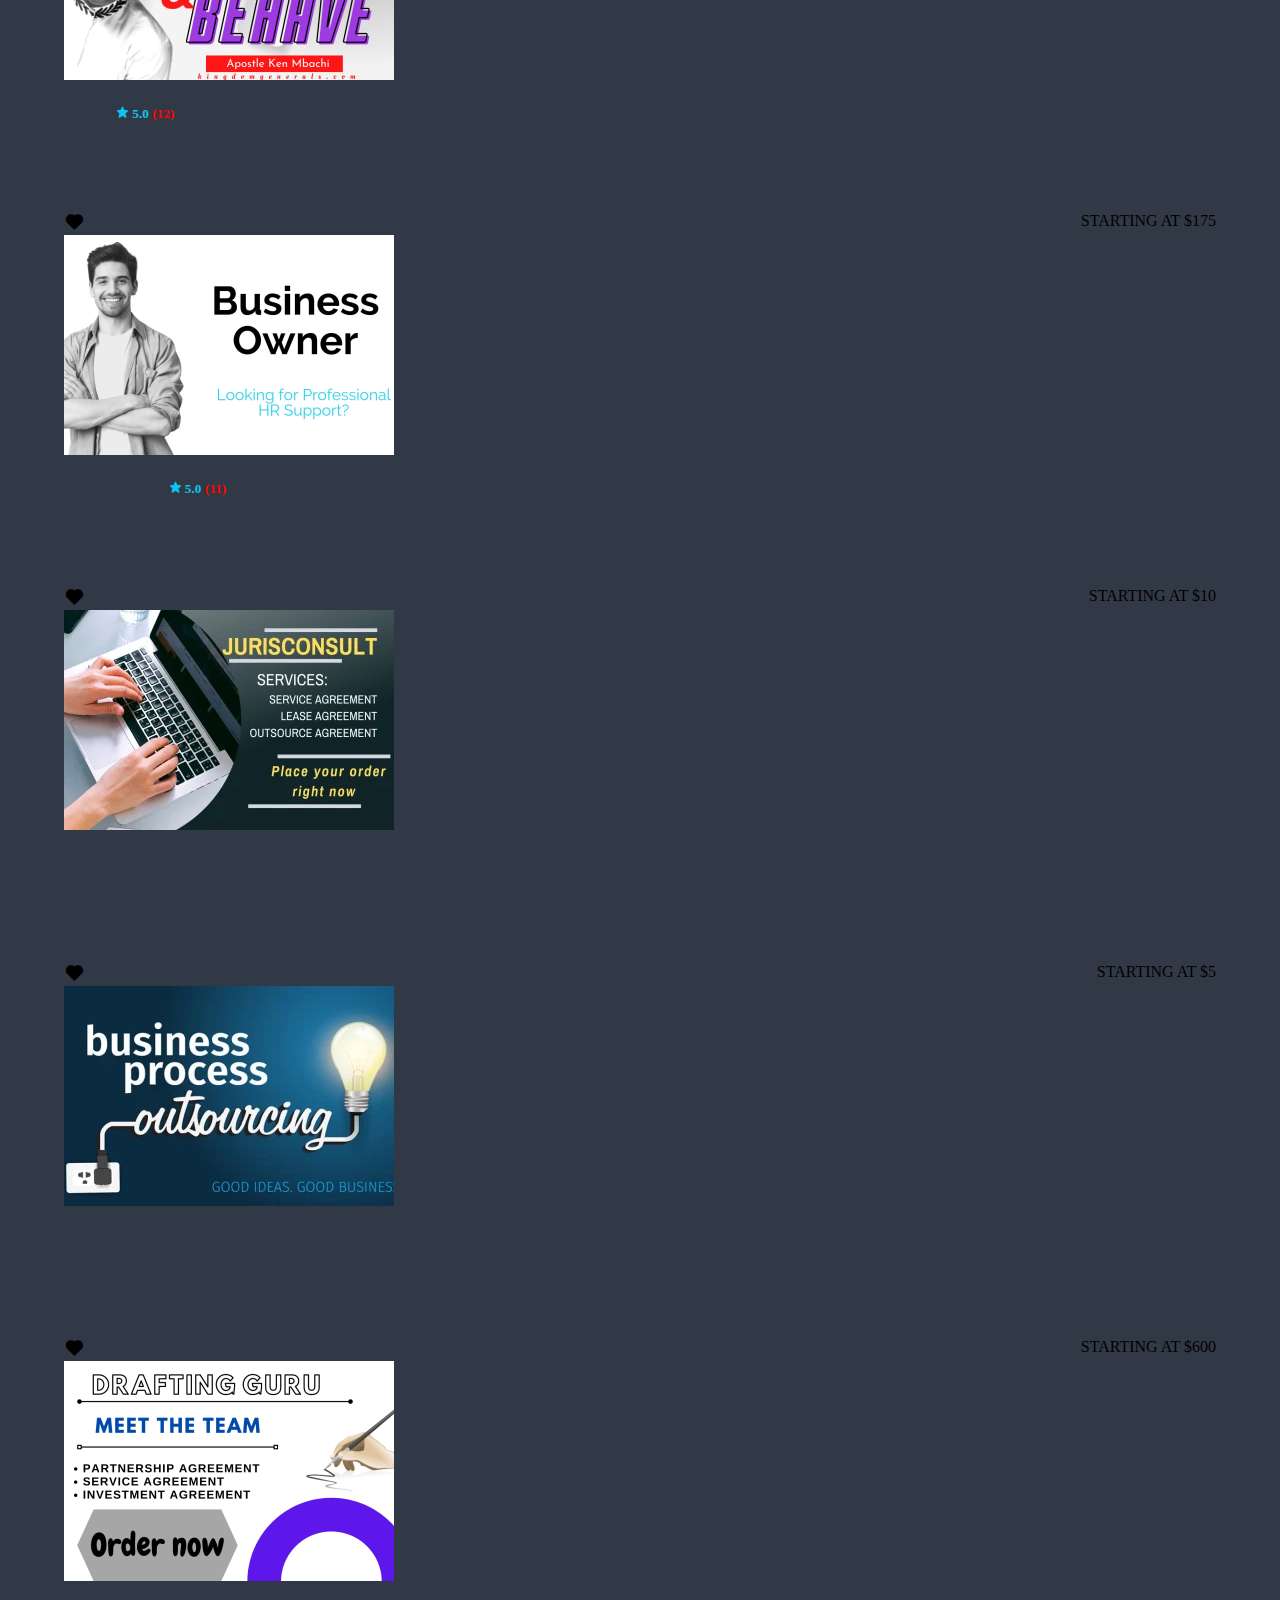
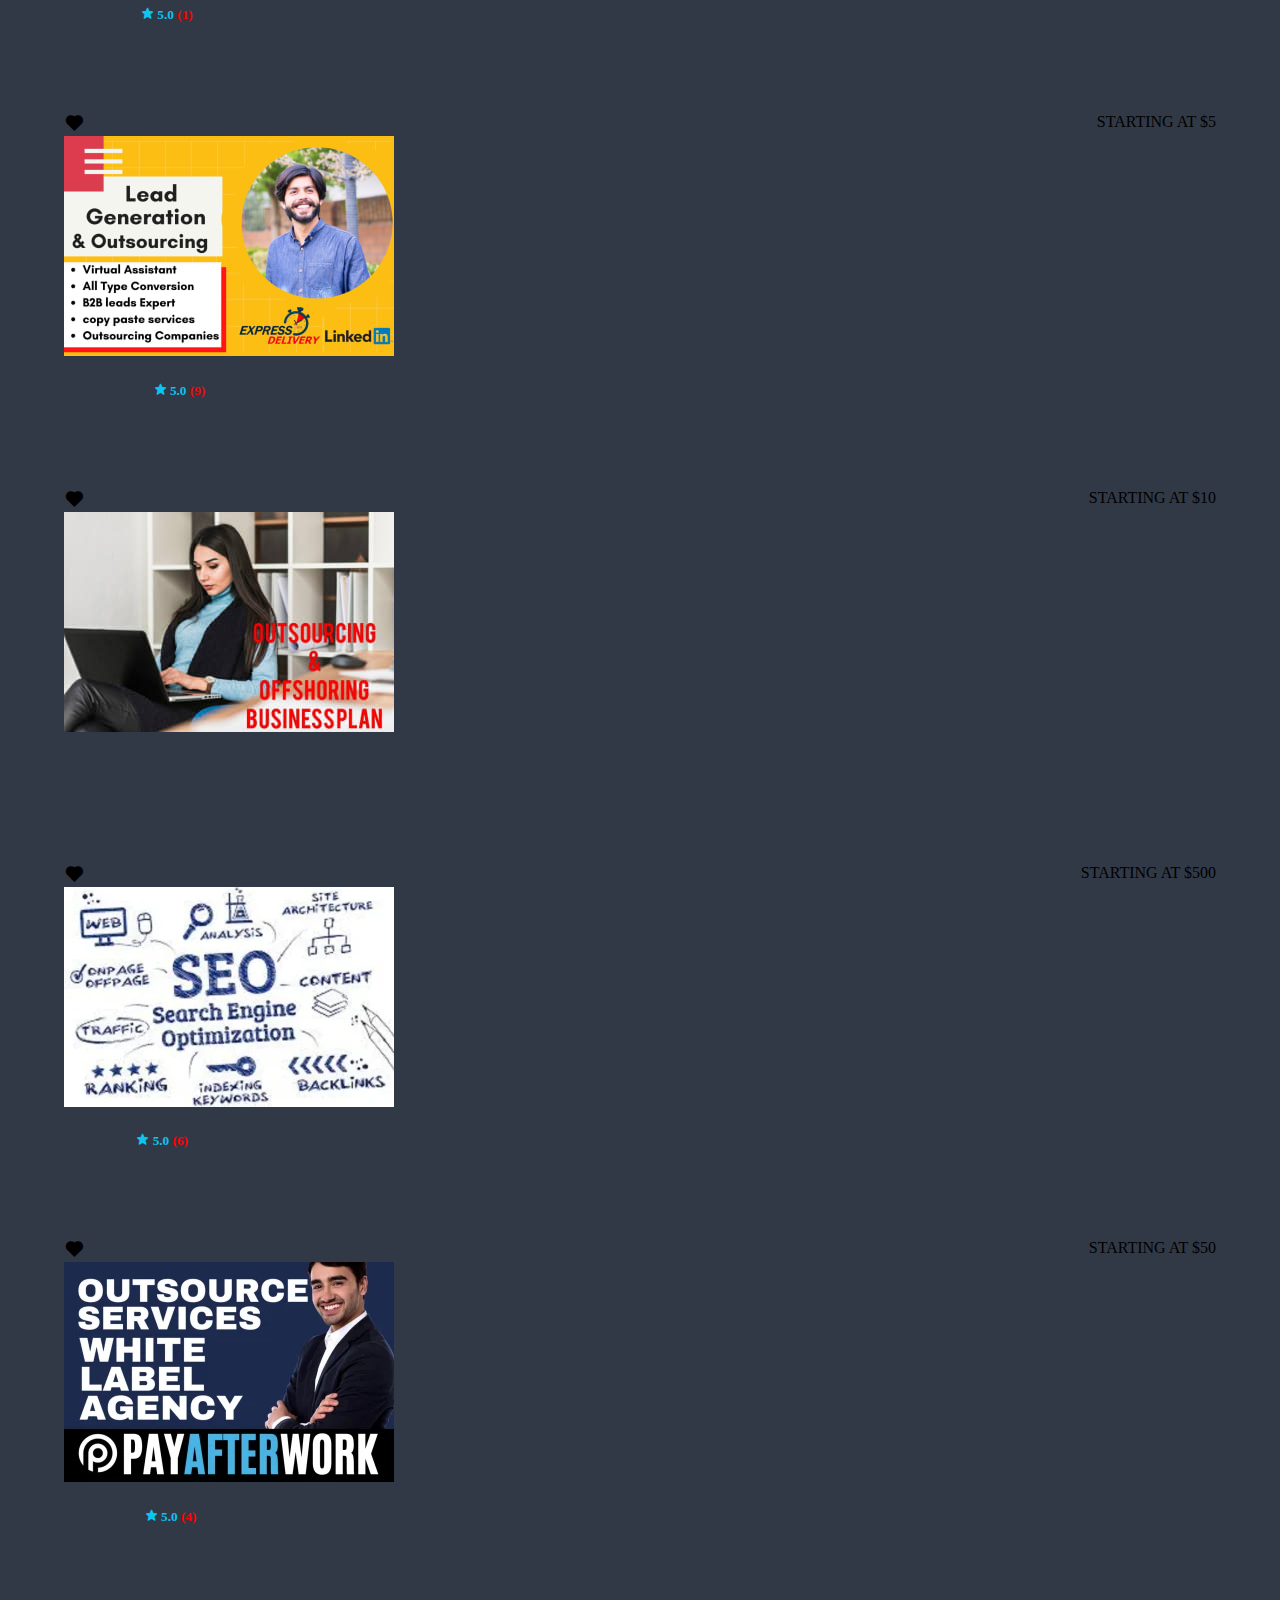
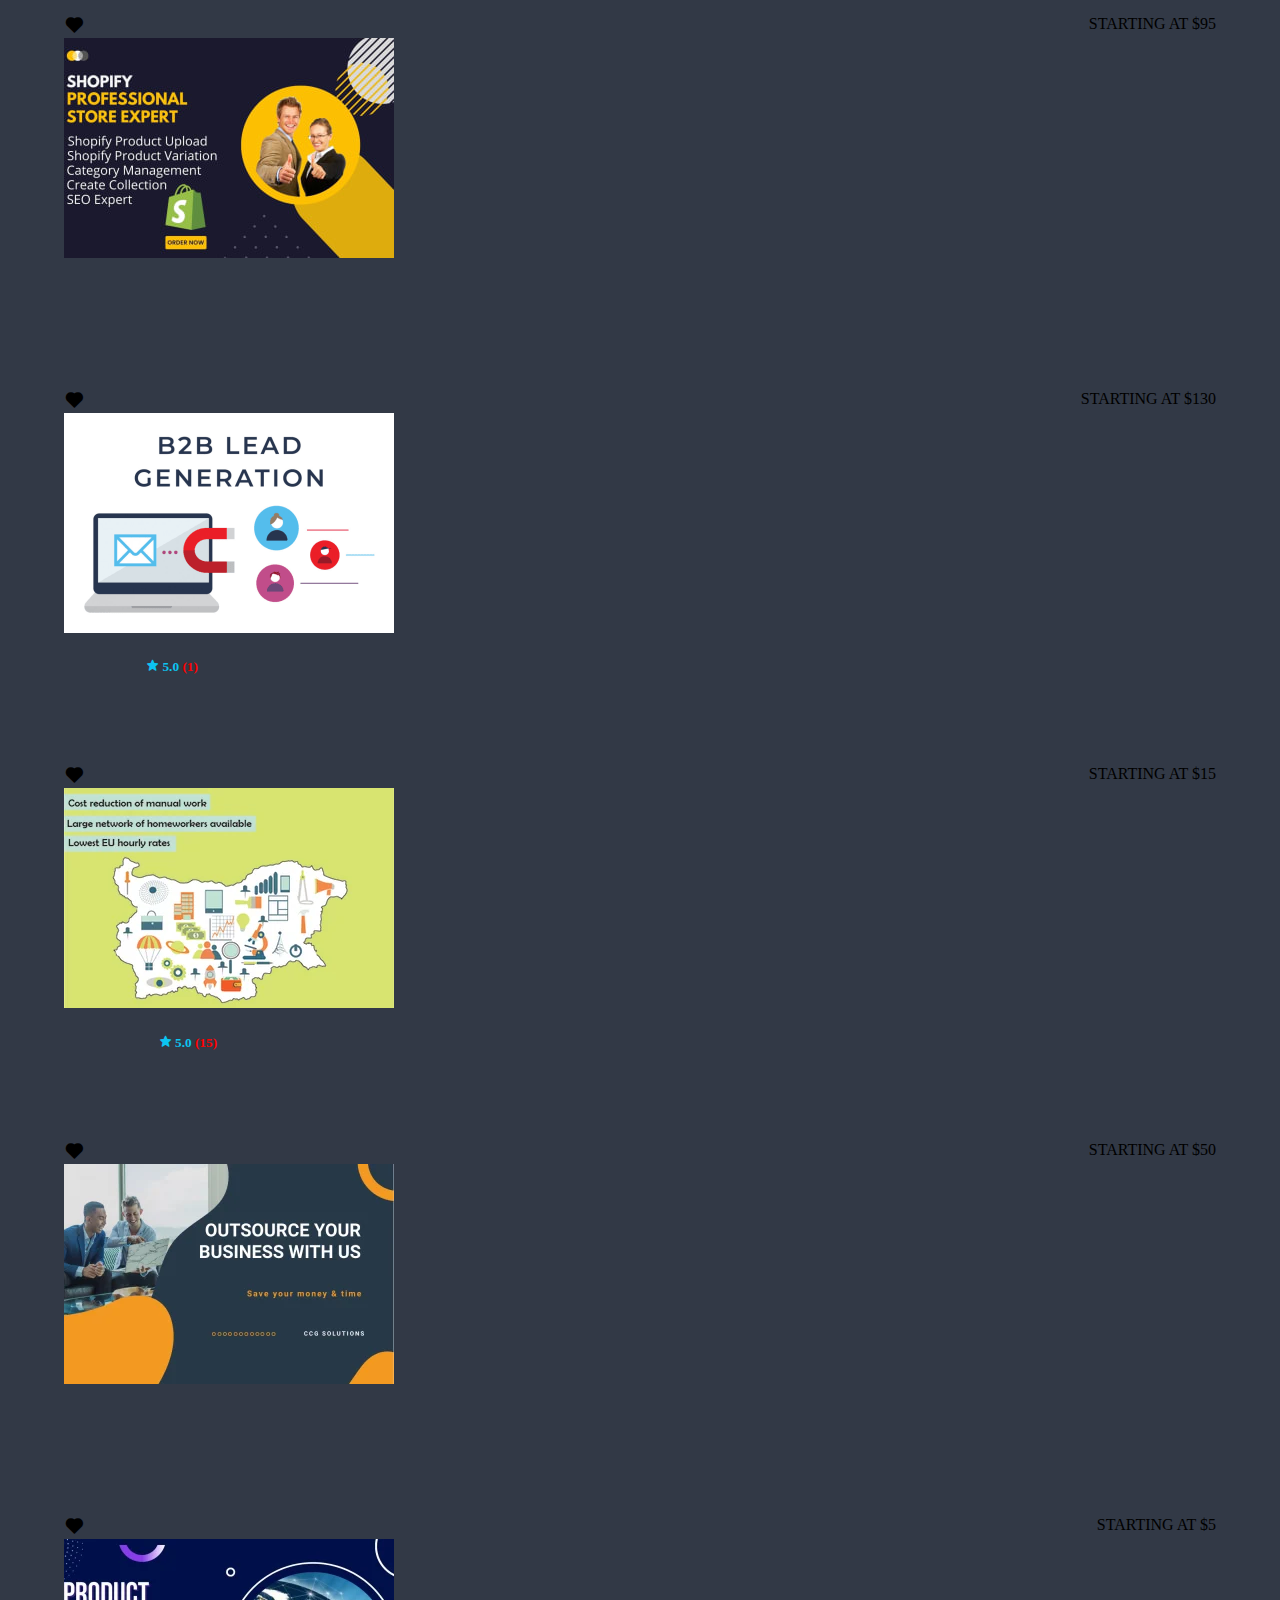
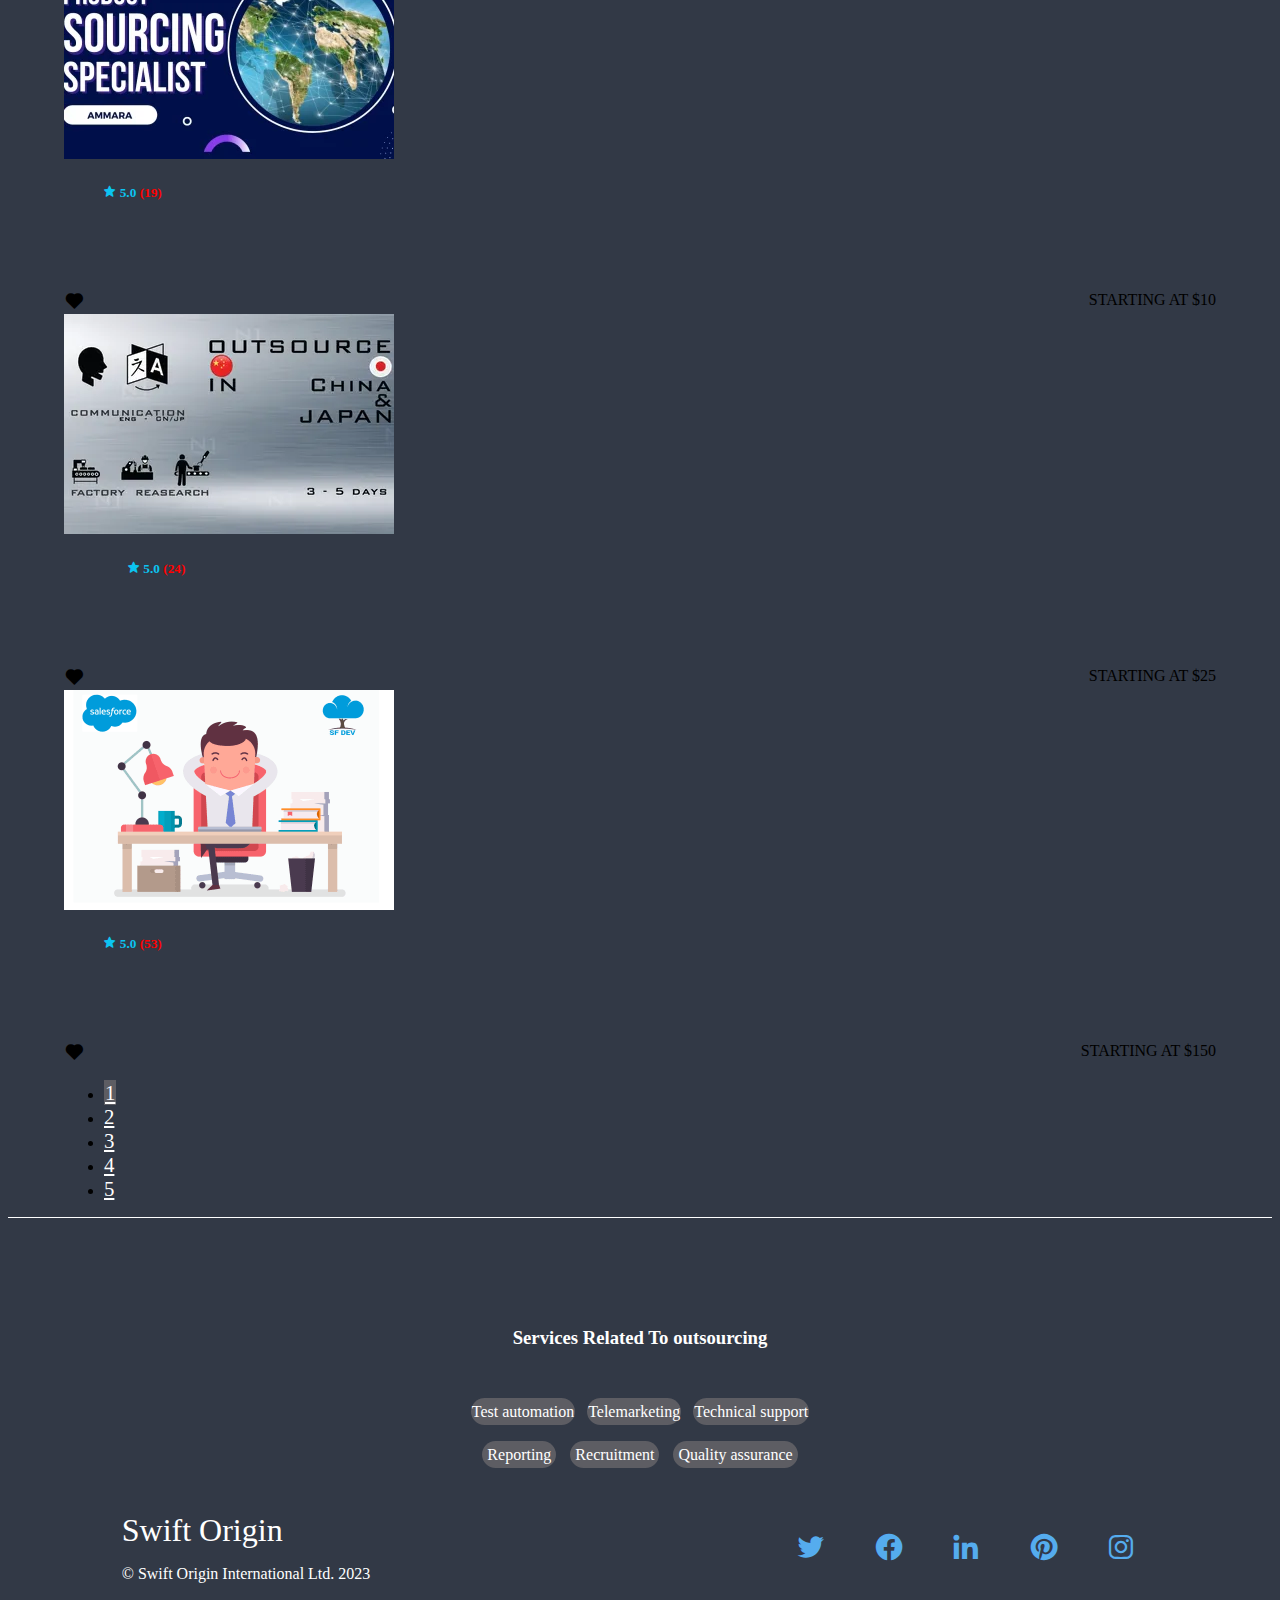
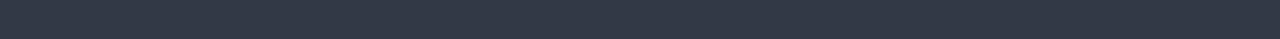
==== commit f8a08d1b: "edited modal and ourteam file" ====
--- a/index.html
+++ b/index.html
@@ -82,7 +82,7 @@
                               <input type="password" class="form-control" name="pass" id="pass">
                               <div class="col text-center mt-3">
                                 <button class="btn btn-default" id="continue">Continue</button>
-                                <button class="btn btn-default" id="cancel">Cancel</button>
+                                <button type="button" class="btn btn-default" id="cancel" data-bs-dismiss="modal">Cancel</button>
                               </div>
                           </div>
                           <div class="modal-footer d-block">
@@ -122,7 +122,7 @@
                               
                               <div class="col text-center mt-3">
                                 <button class="btn btn-default" id="continue">Continue</button>
-                                <button class="btn btn-default" id="cancel">Cancel</button>
+                                <button type="button" class="btn btn-default" id="cancel" data-bs-dismiss="modal">Cancel</button>
                               </div>
                           </div>
                           <div class="modal-footer d-block">
@@ -500,7 +500,8 @@
 
    <footer class="footer4 mt-5">
       <div class="footer-text">
-        <p> <span style="font-size: 2rem; margin-right: 25px;">Swift Origin</span> &copy; Swift Origin International Ltd. 2023</p>
+        <p> <span style="font-size: 2rem; margin-right: 25px;">Swift Origin</span></p>
+        <p>&copy; Swift Origin International Ltd. 2023</p>
       </div>
 
       <div class="footer-iconSocial">
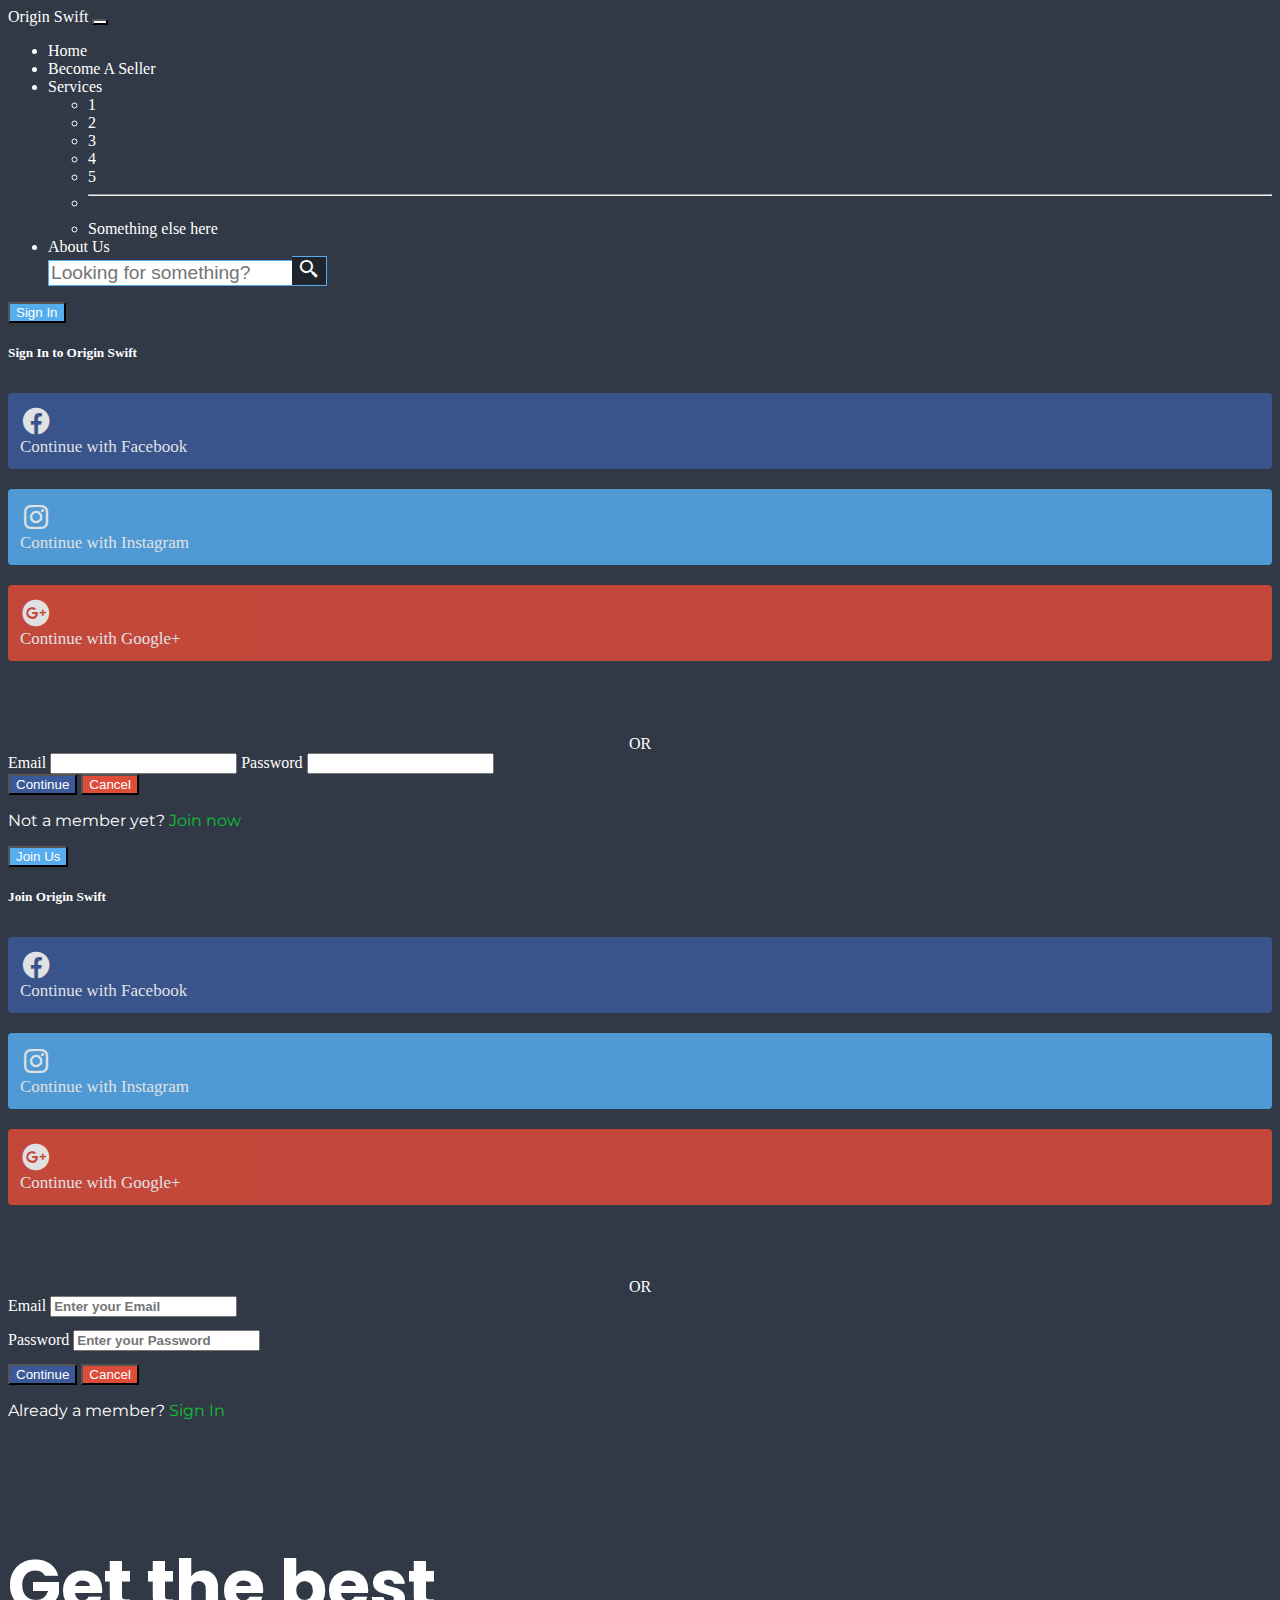
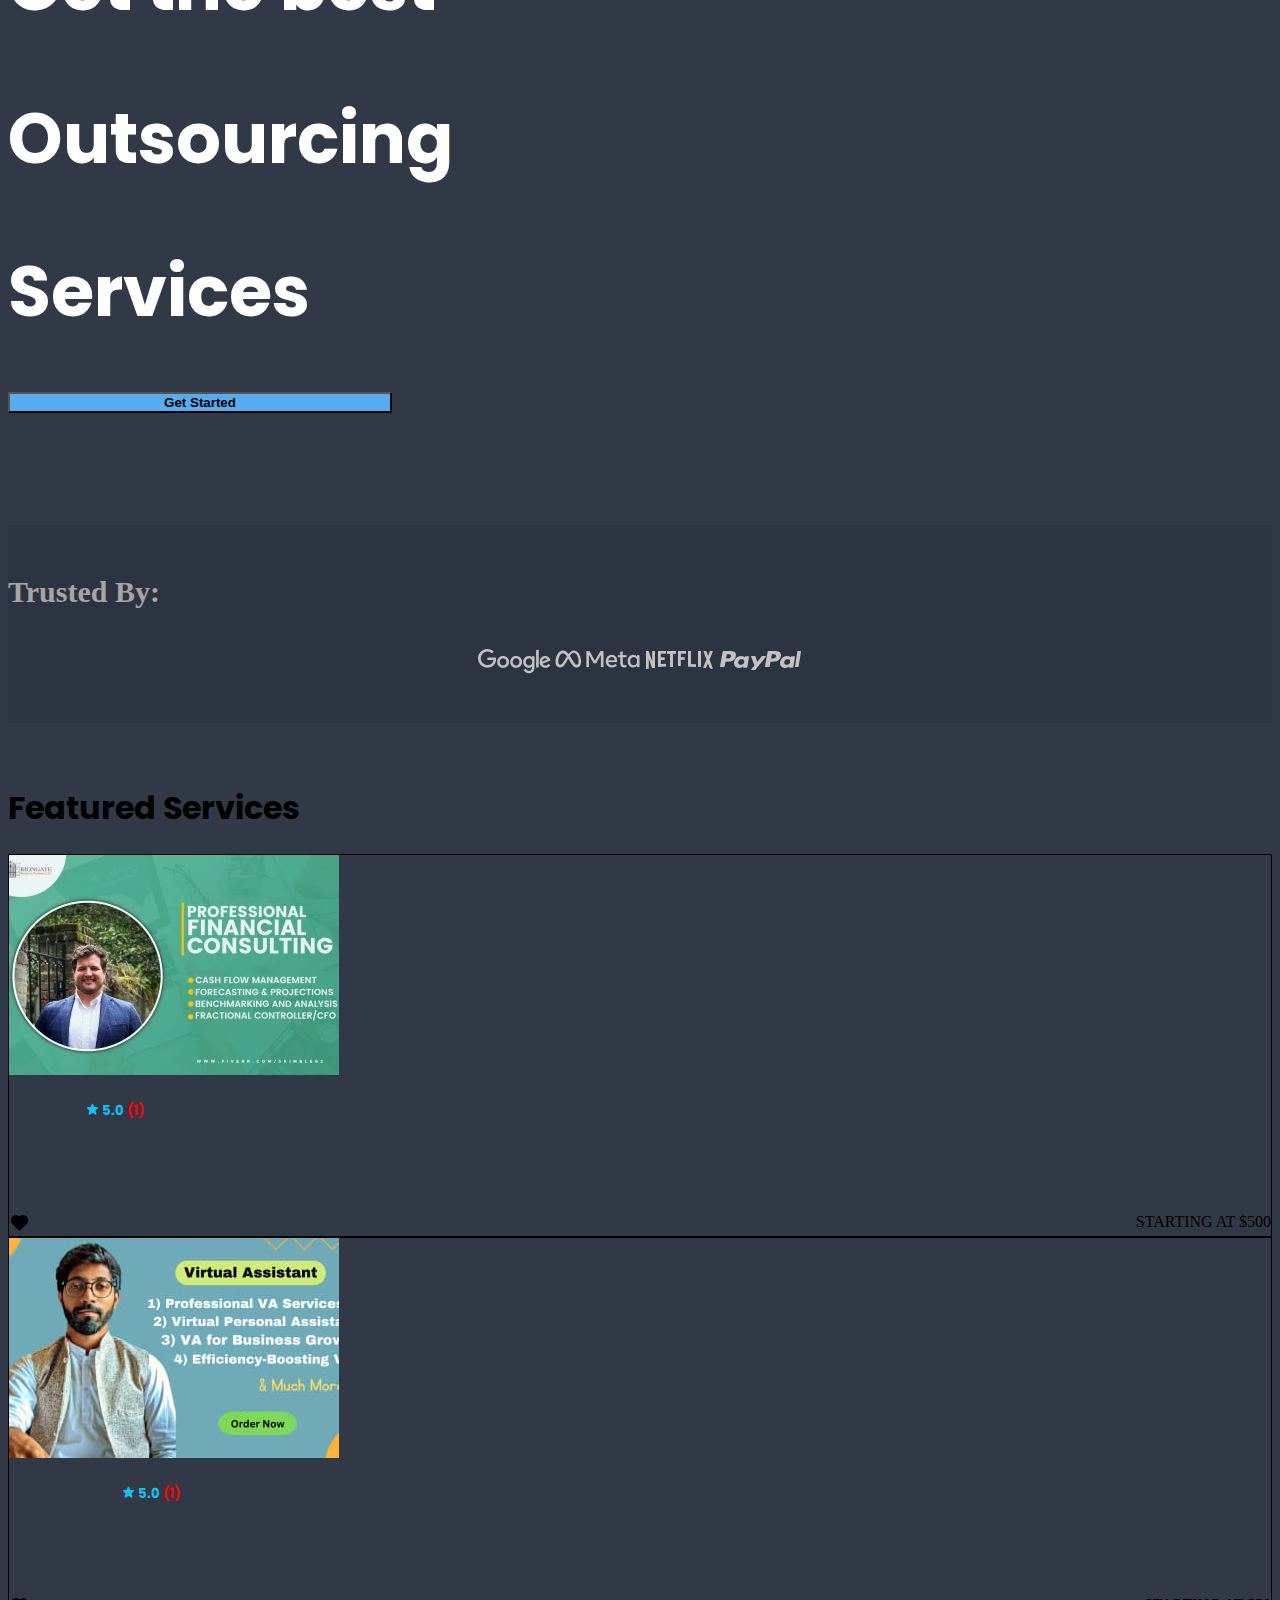
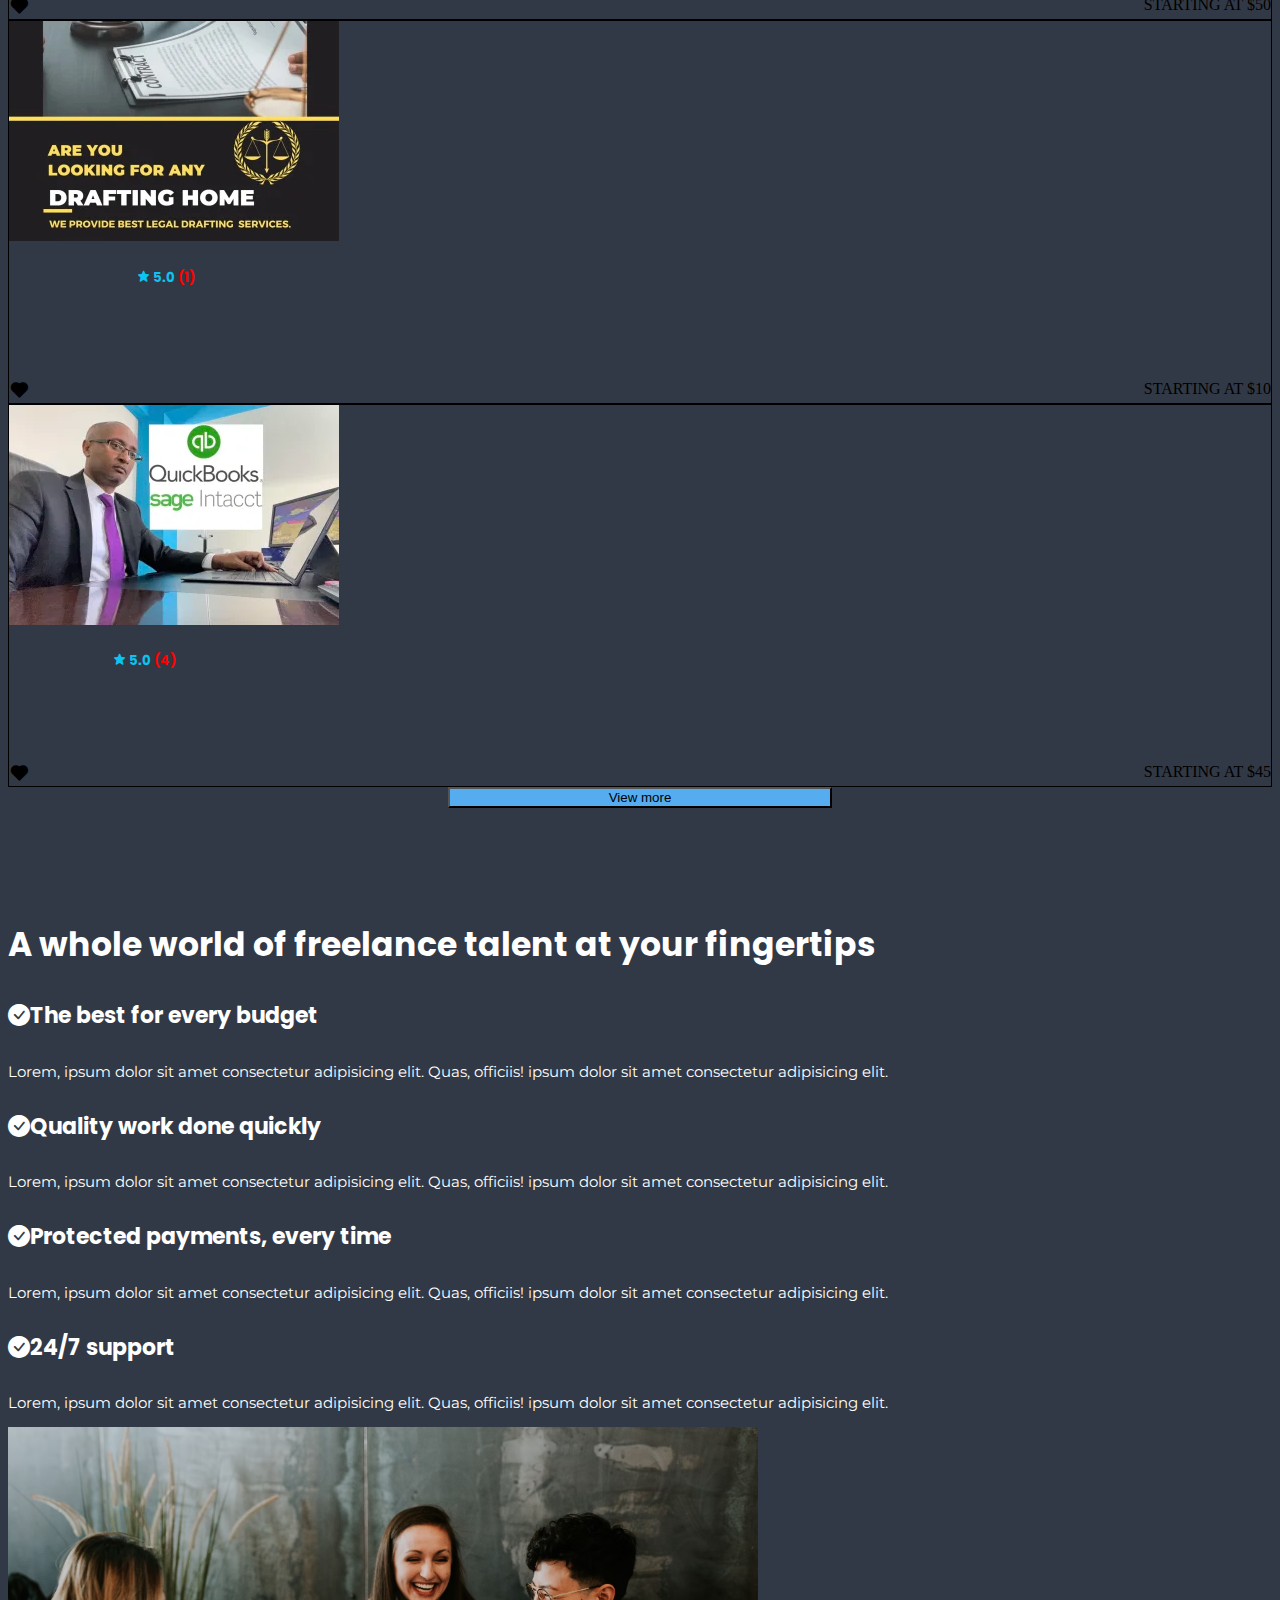
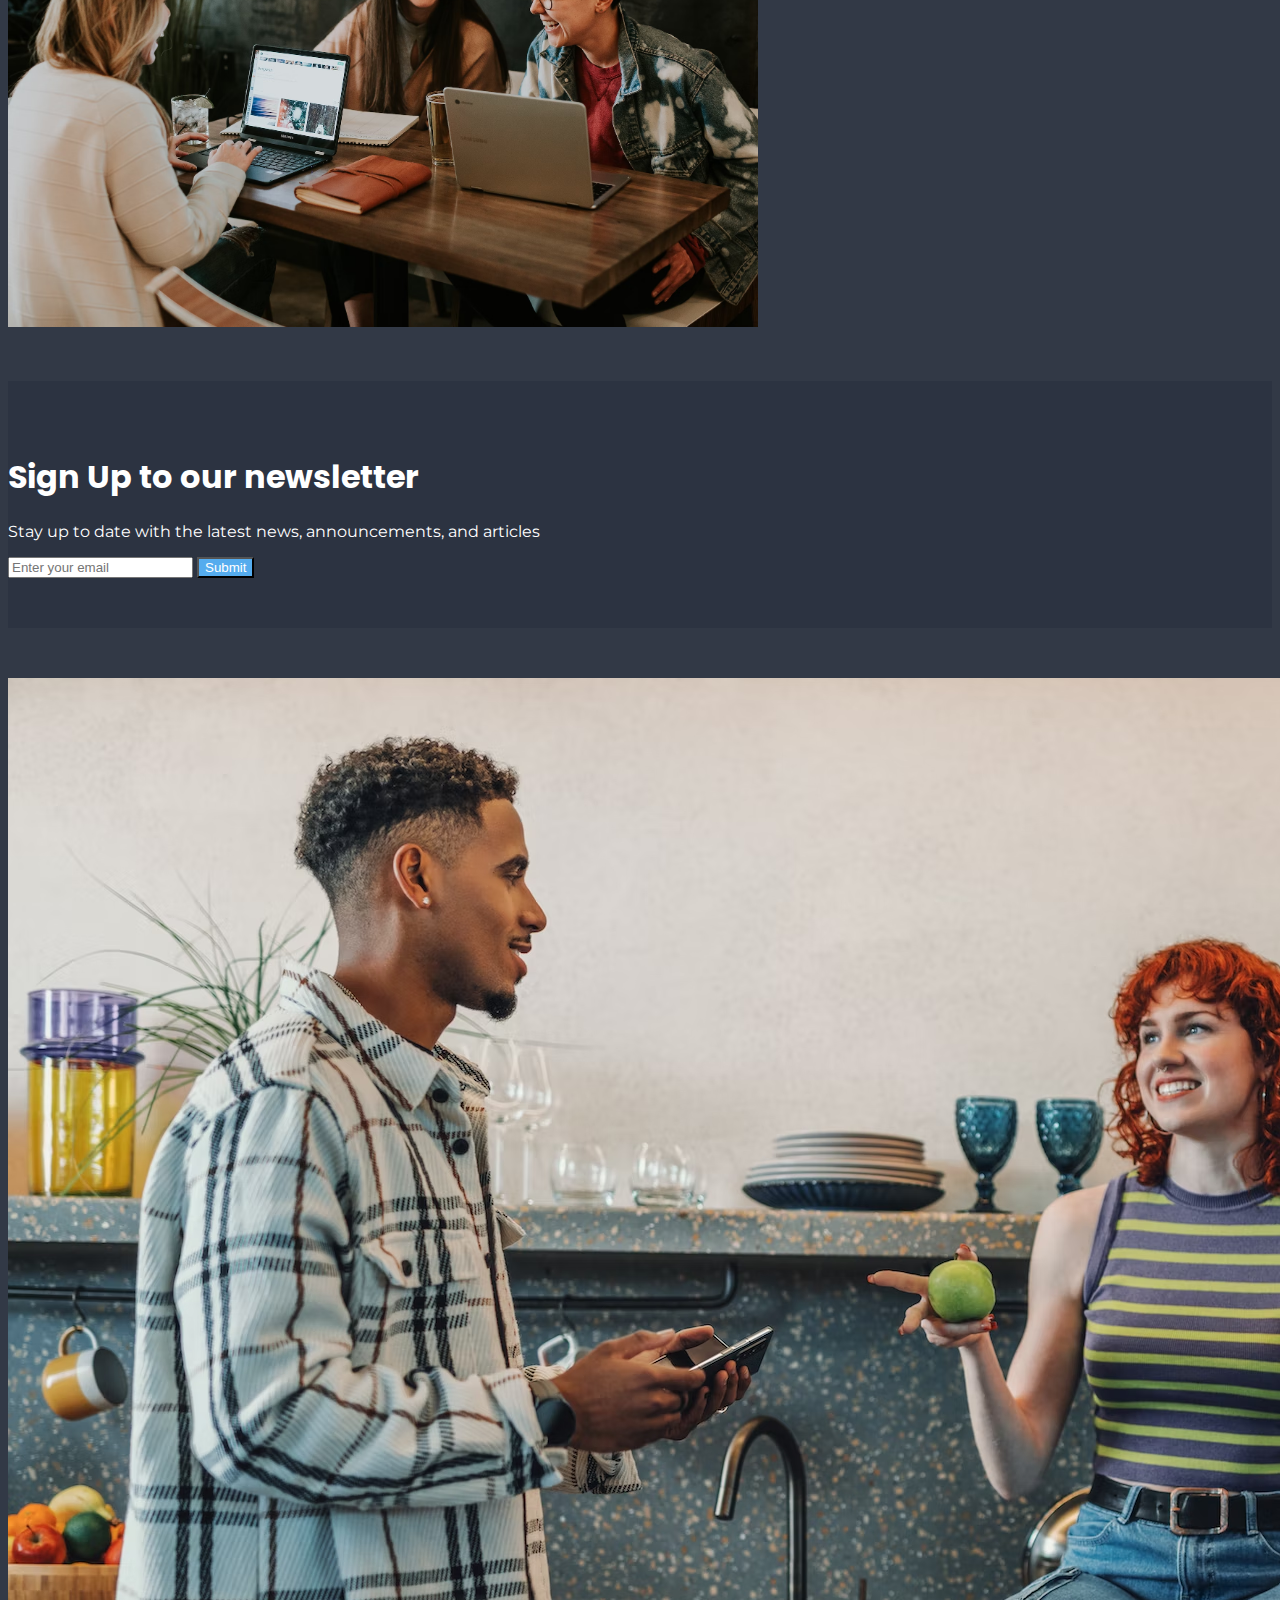
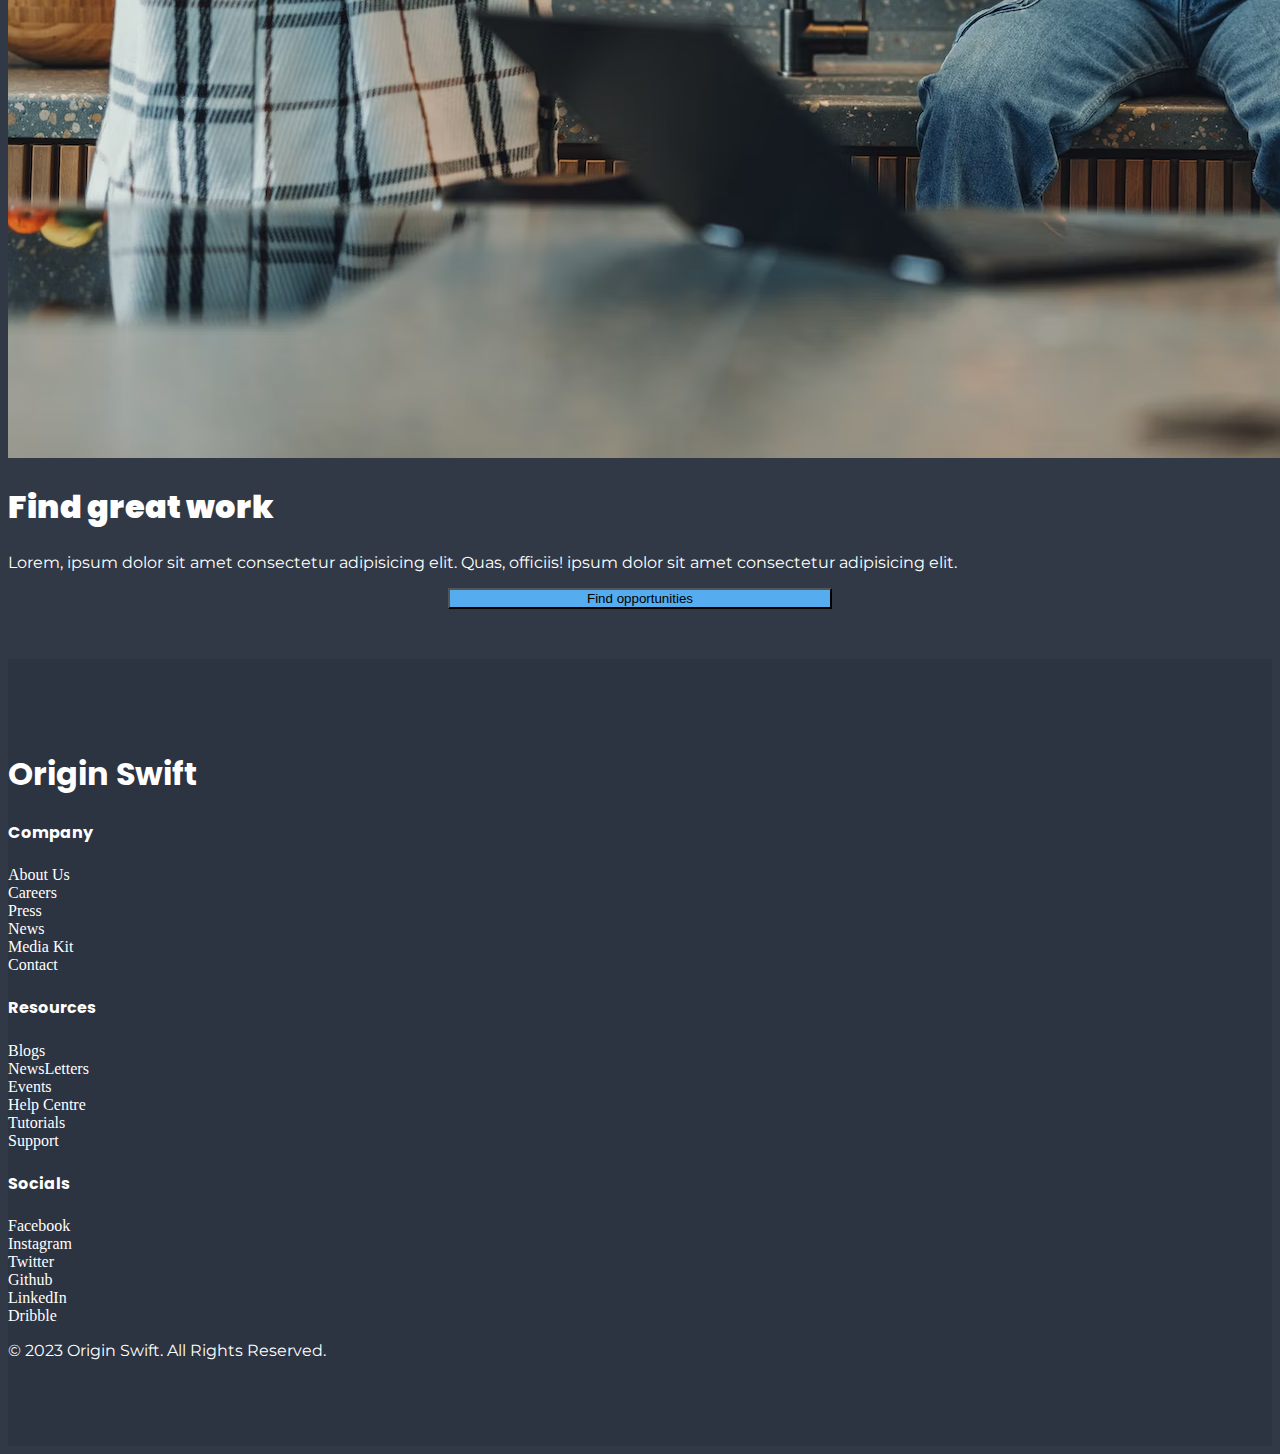
==== commit 42996ff0: "added index.html and seller.html" ====
--- a/index.html
+++ b/index.html
@@ -4,39 +4,155 @@
     <meta charset="UTF-8">
     <meta http-equiv="X-UA-Compatible" content="IE=edge">
     <meta name="viewport" content="width=device-width, initial-scale=1.0">
-    <title>Origin Swift - Home</title>
-
-    <!-- boxicons -->
+    <link href="https://cdn.jsdelivr.net/npm/bootstrap@5.3.0-alpha1/dist/css/bootstrap.min.css" rel="stylesheet" integrity="sha384-GLhlTQ8iRABdZLl6O3oVMWSktQOp6b7In1Zl3/Jr59b6EGGoI1aFkw7cmDA6j6gD" crossorigin="anonymous">
+    <link href="https://cdnjs.cloudflare.com/ajax/libs/font-awesome/4.7.0/css/font-awesome.min.css" rel="stylesheet"/>
+    <link rel="stylesheet" href="https://cdn.jsdelivr.net/npm/bootstrap-icons@1.10.3/font/bootstrap-icons.css">
+    <link rel="stylesheet" href="css/style.css">
     <link href='https://unpkg.com/boxicons@2.1.4/css/boxicons.min.css' rel='stylesheet'>
-    <!-- bootstrap -->
-    <link href="https://cdn.jsdelivr.net/npm/bootstrap@5.3.0-alpha1/dist/css/bootstrap.min.css" rel="stylesheet" integrity="sha384-GLhlTQ8iRABdZLl6O3oVMWSktQOp6b7In1Zl3/Jr59b6EGGoI1aFkw7cmDA6j6gD" crossorigin="anonymous">
-
-    <!-- Custom CSS -->
-    <link rel="stylesheet" href="css/style.css">
+    <title>Home</title>
 </head>
-<body>
-   <header class="header">
-     <!--header  -->
+<style>
+   @import url('https://fonts.googleapis.com/css2?family=Poppins:wght@700&display=swap');
+   @import url('https://fonts.googleapis.com/css2?family=Montserrat&display=swap');
+   @import url('https://fonts.googleapis.com/css2?family=Poppins:wght@500&display=swap');
+   
+    #card3{
+        border: 1px solid black;
+    }
+   body{
+    color: white;
+   }
+   .card{
+    border: none;
+   }
+   #cards2{
+    border: none;
+    background-color: #323946;
+   }
+   .header{
+    padding-top: 50px;
+    padding-bottom: 94px;
+   }
+   #find{
+    width: 25vw;
+   }
+   .jobs{
+    color: black;
+    padding-top: 40px;
+    padding-bottom: 40px;
+   }
+   .sign-up{
+    background-color: #2c3341;
+    padding-top: 50px;
+    padding-bottom: 50px;
+    color: white;
+   }
+   .popular{
+    padding-top: 50px;
+    padding-bottom: 50px;
+   }
+   .work{
+    /* background-color: lightgray; */
+    padding-top: 50px;
+    padding-bottom: 50px;
+   }
+   
+   a{
+    color: black;
+    text-decoration: none;
+    
+   }
+   
+   #images{
+    /* background-color: lightskyblue; */
+    border-radius: 130px;
+   }
+  
+   .trusted{
+    background-color: #2c3341;
+    /* background-color: rgb(241, 240, 240); */
+    padding-top: 30px;
+    padding-bottom: 30px;
+   }
+   #list a{
+    color: black;
+   }
+  
+   p{
+    font-family: 'Montserrat', sans-serif;
+   }
+   #buttons{
+    width: 30vw;
+    background-color: #55ACEE;
+   }
+   #submit{
+    background-color: #55ACEE;
+   }
+   
+   .footer{
+    background-color: #2c3341;
+    color: white;
+    padding-top: 70px;
+    padding-bottom: 70px;
+   }
+   .footer  a{
+    text-decoration: none;
+   }
+   .footer li{
+    list-style: none;
+   }
+   a{
+    color: white;
+    text-decoration: none;
+    
+   }
+   #list a{
+    color: white;
+   }
+
+  /* BUTTON JAVASCRIPT */
+   #myBtn {
+  display: none;
+  position: fixed;
+  bottom: 20px;
+  right: 30px;
+  z-index: 99;
+  
+  border: none;
+  outline: none;
+  background-color: #2c3341;
+  color: #55ACEE;
+  cursor: pointer;
+  padding: 15px;
+  border-radius: 4px;
+  font-size: 30px;
+}
+
+#myBtn:hover {
+  background-color: #55ACEE;
+  color: #2c3341;
+}
+   
+</style>
+
+<body >
     <nav class="navbar bg-dark navbar-expand-lg bg-body-tertiary" data-bs-theme="dark">
         <div class="container-fluid">
-          <a class="navbar-brand" href="index.html">Origin Swift</a>
+          <a class="navbar-brand ms-2" href="index.html">Origin Swift</a>
           <button class="navbar-toggler" type="button" data-bs-toggle="collapse" data-bs-target="#navbarSupportedContent" aria-controls="navbarSupportedContent" aria-expanded="false" aria-label="Toggle navigation">
             <span class="navbar-toggler-icon"></span>
           </button>
           <div class="collapse navbar-collapse" id="navbarSupportedContent">
             <ul class="navbar-nav me-auto mb-2 mb-lg-0">
               <li class="nav-item">
-                <a class="nav-link active" aria-current="page" href="#">Home</a>
+                <a class="nav-link active ms-2" aria-current="page" href="index.html">Home</a>
               </li>
               <li class="nav-item">
-                <a class="nav-link" href="ourTeam.html">About Us</a>
-              </li>
-              <li class="nav-item">
-                <a class="nav-link" href="#">Become a Seller</a>
+                <a class="nav-link ms-2" href="seller.html">Become A Seller</a>
               </li>
               <!-- dropdown menu -->
               <li class="nav-item dropdown">
-                <a class="nav-link dropdown-toggle" href="#" role="button" data-bs-toggle="dropdown" aria-expanded="false">
+                <a class="nav-link dropdown-toggle ms-2" href="#" role="button" data-bs-toggle="dropdown" aria-expanded="false">
                   Services
                 </a>
                 <ul class="dropdown-menu">
@@ -48,14 +164,17 @@
                   <li><hr class="dropdown-divider"></li>
                   <li><a class="dropdown-item" href="#">Something else here</a></li>
                 </ul>
+                <li class="nav-item">
+                  <a class="nav-link ms-2" href="ourTeam.html">About Us</a>
+                </li>
               </li>
-              <form class="d-flex" role="search">
+              <form class="d-flex ms-2" role="search">
                 <input class="form-control me-2" id="inpSearch" type="search" placeholder="Looking for something?" aria-label="Search">
                 <button class="btn" id="search" type="submit"><i class='bx bx-search-alt-2'></i></button>
               </form>
             </ul>
             <!-- Sign in modal-->
-            <button type="button" class="btn me-2" id="modSign" data-bs-toggle="modal" data-bs-target="#signin">Sign In</button>
+            <button type="button" class="btn me-2 ms-2" id="modSign" data-bs-toggle="modal" data-bs-target="#signin">Sign In</button>
     
               <div class="modal" id="signin">
                   <div class="modal-dialog">
@@ -81,7 +200,7 @@
                               <label for="pass">Password</label>
                               <input type="password" class="form-control" name="pass" id="pass">
                               <div class="col text-center mt-3">
-                                <button class="btn btn-default" id="continue">Continue</button>
+                                <button class="btn btn-default" id="continue" type="submit" value="submit" onclick="checkData()">Continue</button>
                                 <button type="button" class="btn btn-default" id="cancel" data-bs-dismiss="modal">Cancel</button>
                               </div>
                           </div>
@@ -115,15 +234,27 @@
                               <div class="form-control-plaintext">
                                 <span class="vl-innertext">OR</span>
                               </div>
-                              <label for="email">Email</label>
-                              <input type="email" class="form-control" name="email" id="email" placeholder="Enter your Email">
-                              <label for="pass">Password</label>
-                              <input type="password" class="form-control" name="pass" id="pass" placeholder="Enter your Password">
+
+                              <form id="form" action="/">
+                                <div class="input-control">
+                                  <label for="email">Email</label>
+                                  <input type="email" class="form-control" name="email" id="emailLog" placeholder="Enter your Email">
+                                  <div class="error"></div>
+                                </div>
+
+                                <div class="input-control">
+                                  <label for="pass">Password</label>
+                                  <input type="password" class="form-control" name="pass" id="passLog" placeholder="Enter your Password">
+                                  <div class="error"></div>
+                                </div>
+
+                                <div class="col text-center mt-3">
+                                  <button class="btn btn-default" id="continue" type="submit" value="submit" onclick="addData()" >Continue</button>
+                                  <button type="button" class="btn btn-default" id="cancel" data-bs-dismiss="modal">Cancel</button>
+                                </div>
+
+                              </form>
                               
-                              <div class="col text-center mt-3">
-                                <button class="btn btn-default" id="continue">Continue</button>
-                                <button type="button" class="btn btn-default" id="cancel" data-bs-dismiss="modal">Cancel</button>
-                              </div>
                           </div>
                           <div class="modal-footer d-block">
                             <p class="text-center">Already a member? <a data-target="signin" data-toggle="modal" href="#signin" style="text-decoration: none;"><span id="alreadyMemb">Sign In</span></p></a>
@@ -134,38 +265,69 @@
           </div>
         </div>
       </nav>
-   </header>
-   <!--Head intro  -->
-   <section class="intro">
-    <h1>Get The Best Outsourcing Services</h1>
-    <h5>Find the best outsourcing service you need to help you successfully meet your <br> business project goals and deadline.</h5>
-   </section>
-
-   <!-- main card -->
-   <main class="main">
-    <!-- first row -->
-    <div class="row row-cols-1 row-cols-md-4 g-4">
-      <!-- item1 -->
+        <div class="header">
+       <div class="container-fluid">
+        <div class="row">
+            <div class=" card col-lg-6 col-md-6 px-5 mt-4" id="cards2">
+                <h1 class="card-title mt-5   " id="cardTitle1" style="font-family: 'Poppins', sans-serif; font-size: 70px;">Get the best</h1>
+                <h1 class="card-title  " id="cardTitle1" style="font-family: 'Poppins', sans-serif; font-size: 70px;">Outsourcing</h1>
+                <h1 class="card-title  " id="cardTitle1" style="font-family: 'Poppins', sans-serif; font-size: 70px; ">Services</h1>
+                <a href="#service"><button class="form-control mt-5 text-white" id="buttons"><b>Get Started</b></button></a>
+                
+            </div>
+            <div class="col-lg-6 col-md-6 px-4 mt-2" id="images">
+                <img src="images/asian-girl-model-1.png" alt="" height="450vh"   class="card-img-top mt-5">
+            </div>
+        </div>
+        
+       </div>
+    </div>
+    <div class="trusted">
+        <div class="container">
+            <div class="row">
+                <div class="col-lg-4">
+                    <h1 class="text-center mt-3" style="color: rgb(166, 164, 164); font-size: 30px;"><b>Trusted By:</b></h1>
+                </div>
+                
+                <div class="col-lg-8 ">
+                    <div align="center">
+                    <img src="images/google1.png" alt="Google" class=" px-4">
+                    <img src="images/meta.png" alt="facebook" class=" px-4">
+                    <img src="images/netflix2.png" alt="NETFLIX" class=" px-4">
+                    <img src="images/paypal.png" alt="PayPal" class=" px-4">
+                </div>
+            </div>
+            </div>
+    
+        </div>
+    
+    </div>
+
+
+       <div class="jobs" id="service">
+       <div class="container-fluid">
+            <h1 class=" mt-4 mb-5 ms-5 text-white" style="font-family: 'Poppins', sans-serif;">Featured Services</h1>
+            <div class="row row-cols-1 row-cols-md-4 g-4">
+                <!-- item1 -->
+                <div class="col">
+                  <div class="card h-100" id="card3">
+                    <a href=""><img src="images/pic1.jpg" class="card-img-top" alt="...">
+                    <div class="card-body">
+                      <h5 class="card-title" style="font-family: 'Poppins', sans-serif;">skimble62  <span class="rate"><i class='bx bxs-star'></i> 5.0 </span> <span class="vote">(1)</span></h5><p>Level 1 Seller</p>
+                      <p class="card-text">I will be your outsourced cfo</a></p>
+                     
+                    </div>
+                    <div class="card-footer d-block">
+                      <medium class="text-muted"><i class='bx bxs-heart'></i></medium><span class="price">STARTING AT $500</span>
+                    </div>
+                  </div>
+                </div>
+                <!-- item2 -->
       <div class="col">
-        <div class="card h-100">
-          <a href=""><img src="images/pic1.jpg" class="card-img-top" alt="...">
-          <div class="card-body">
-            <h5 class="card-title">skimble62  <span class="rate"><i class='bx bxs-star' ></i> 5.0 </span> <span class="vote">(1)</span></h5><p>Level 1 Seller</p>
-            <p class="card-text">I will be your outsourced cfo</a></p>
-           
-          </div>
-          <div class="card-footer d-block">
-            <medium class="text-muted"><i class='bx bxs-heart' ></i></medium><span class="price">STARTING AT $500</span>
-          </div>
-        </div>
-      </div>
-
-      <!-- item2 -->
-      <div class="col">
-        <div class="card h-100">
+        <div class="card h-100" id="card3">
           <a href=""><img src="images/pic2.jpg" class="card-img-top" alt="...">
           <div class="card-body">
-            <h5 class="card-title">ehtesham9863  <span class="rate"><i class='bx bxs-star' ></i> 5.0 </span> <span class="vote">(1)</span></h5><p>Level 1 Seller</p>
+            <h5 class="card-title" style="font-family: 'Poppins', sans-serif;">ehtesham9863  <span class="rate"><i class='bx bxs-star' ></i> 5.0 </span> <span class="vote">(1)</span></h5><p>Level 1 Seller</p>
             <p class="card-text">I am a professional virtual assistant outsource with confidence</a></p>
            
           </div>
@@ -177,10 +339,10 @@
 
       <!-- item3 -->
       <div class="col">
-        <div class="card h-100">
+        <div class="card h-100" id="card3">
           <a href=""><img src="images/pic3.jpg" class="card-img-top" alt="...">
           <div class="card-body">
-            <h5 class="card-title">nadeemyasin787 <span class="rate"><i class='bx bxs-star' ></i> 5.0 </span> <span class="vote">(1)</span></h5><p>Level 1 Seller</p>
+            <h5 class="card-title" style="font-family: 'Poppins', sans-serif;">nadeemyasin787 <span class="rate"><i class='bx bxs-star' ></i> 5.0 </span> <span class="vote">(1)</span></h5><p>Level 1 Seller</p>
             <p class="card-text">I will draft strong and powerful agreements and outsource agreements.</a></p>
             
           </div>
@@ -189,13 +351,12 @@
           </div>
         </div>
       </div>
-
       <!-- item4 -->
       <div class="col">
-        <div class="card h-100">
+        <div class="card h-100" id="card3">
           <a href=""><img src="images/pic4.jpg" class="card-img-top" alt="...">
           <div class="card-body">
-            <h5 class="card-title">tesfatadesse   <span class="rate"><i class='bx bxs-star' ></i> 5.0 </span> <span class="vote">(4)</span></h5><p>Level 2 Seller</p>
+            <h5 class="card-title" style="font-family: 'Poppins', sans-serif;">tesfatadesse   <span class="rate"><i class='bx bxs-star' ></i> 5.0 </span> <span class="vote">(4)</span></h5><p>Level 2 Seller</p>
             <p class="card-text">I will handle outsourced cfo tasks, financial reporting, bank reconciliations, etc.</a></p>
           
           </div>
@@ -206,314 +367,154 @@
       </div>
 
     </div>
-
-    <!-- Second row -->
-    <div class="row row-cols-1 row-cols-md-4 g-4 mt-4">
-
-      <!-- item1 -->
-      <div class="col">
-        <div class="card h-100">
-          <a href=""><img src="images/pic5.jpg" class="card-img-top" alt="...">
-          <div class="card-body">
-            <h5 class="card-title">somkeyz <span class="rate"><i class='bx bxs-star' ></i> 5.0 </span> <span class="vote">(12)</span></h5><p>Level 3 Seller</p>
-            <p class="card-text">I will handle your church media,outsource your media department now</a></p>
+            </div>
+            <div align="center">
+            <a href="service.html"><button type="button" id="buttons" class="form-control mt-5" >View more</button></a>
+        </div>
+       
+       </div>
+    </div>
+
+    <div class="popular">
+    <div class="container-fluid">
+    <div class="row">
+        <div class="card col-lg-6 col-md-6 px-5 py-4" id="cards2" >
+            <h1 class="card-title py-4" style="font-family: 'Poppins', sans-serif; font-size: 33px;">A whole world of freelance talent at your fingertips</h1>
             
-          </div>
-          <div class="card-footer d-block">
-            <medium class="text-muted"><i class='bx bxs-heart' ></i></medium><span class="price">STARTING AT $175</span>
-          </div>
-        </div>
+            <h4 class="card-text mt-2" style="font-family: 'Poppins', sans-serif; font-size: 22px;"><i class="bi bi-check-circle-fill px-3"></i>The best for every budget</h4>
+            <p class="card-text" style="font-size: 15px;">Lorem, ipsum dolor sit amet consectetur adipisicing elit. Quas, officiis! ipsum dolor sit amet consectetur adipisicing elit.</p>
+            
+            <h4 class="card-text mt-2" style="font-family: 'Poppins', sans-serif; font-size: 22px;"><i class="bi bi-check-circle-fill px-3"></i></i>Quality work done quickly</h4>
+            <p class="card-text" style="font-size: 15px;">Lorem, ipsum dolor sit amet consectetur adipisicing elit. Quas, officiis! ipsum dolor sit amet consectetur adipisicing elit.</p>
+            
+            <h4 class="card-text mt-2" style="font-family: 'Poppins', sans-serif; font-size: 22px;"><i class="bi bi-check-circle-fill px-3"></i></i>Protected payments, every time</h4>
+            <p class="card-text" style="font-size: 15px;">Lorem, ipsum dolor sit amet consectetur adipisicing elit. Quas, officiis! ipsum dolor sit amet consectetur adipisicing elit.</p>
+            
+            <h4 class="card-text mt-2" style="font-family: 'Poppins', sans-serif; font-size: 22px;"><i class="bi bi-check-circle-fill px-3"></i></i>24/7 support</h4>
+            <p class="card-text" style="font-size: 15px;">Lorem, ipsum dolor sit amet consectetur adipisicing elit. Quas, officiis! ipsum dolor sit amet consectetur adipisicing elit.</p>
+            <!-- <p class="card-text">Interior design is the art and science of enhancing the interior of a building to achieve a healthier and more aesthetically pleasing environment for the people using the space. An interior designer is someone who plans, researches, coordinates, and manages such enhancement projects. Interior design is a multifaceted profession that includes conceptual development, space planning, site inspections, programming, research, communicating with the stakeholders of a project, construction management, and execution of the design. This magazine focuses on information critical to practicing architects, delivering information and ideas to inspire their designs, enhance their practice, expand their business and connect with their peers.</p> -->
+        </div>
+    <div class="card col-lg-6 col-md-6 px-5 py-5" id="cards2">
+        <img src="images/image1.avif" alt=""class="card-img-top" height="500vh" >
+    </div>
+</div>
+</div>
+</div>
+
+<div class="sign-up">
+    <div class="container">
+        <div class="row">
+            <div class="col-lg-6">
+                <h1 style="font-family: 'Poppins', sans-serif;">Sign Up to our newsletter</h1>
+                <p>Stay up to date with the latest news, announcements, and articles</p>
+            </div>
+            <div class="col-lg-6 ">
+               <form class="d-flex   mt-3 ">
+                    <input type="text" name="email" id="email" class="form-control w-60" placeholder="Enter your email">
+                    <button type="submit" class="btn ms-1" id="submit">Submit</button>
+               </form>
+            </div>
+
+        </div>
+
+    </div>
+
+</div>
+
+    <div class="work">
+        <div class="container-fluid">
+            <!-- <h1 class="text-center mt-5">For Talent</h1> -->
+            <div class="row">
+                <div class="card col-lg-6 col-md-6 px-5 py-4" id="cards2">
+                    <img src="images/carousel.avif" alt=""class="card-img-top"   >
+                </div>
+            <div class="card col-lg-6 col-md-6 px-5 py-5 text-center" id="cards2">
+                <h1 class="card-title py-4" style="font-family: 'Poppins', sans-serif;"><b>Find great work</b></h1>
+                <p class="card-text">Lorem, ipsum dolor sit amet consectetur adipisicing elit. Quas, officiis! ipsum dolor sit amet consectetur adipisicing elit.</p>
+                <div align="center">
+                  <button class="form-control w-50 mt-5 text-white" id="buttons">Find opportunities</button>
+              </div>
+              </div>
+           
+</div>
+</div>
+    </div>
+
+
+
+
+       
+    
+    
+      
+    <div class="footer">
+      <div class="container">
+          <div class="row">
+              <div class="col-lg-6 ms-4 mt-2">
+                  <h1 class="mt-5" style="font-family: 'Poppins', sans-serif;">Origin Swift</h1>
+          </div>
+          <div class="col-auto ms-4 mt-5" id="list">
+              <h4 style="font-family: 'Poppins', sans-serif;">Company</h4>
+              <li><a href="">About Us</a></li>
+              <li><a href="">Careers</a></li>
+              <li><a href="">Press</a></li>
+              <li><a href="">News</a></li>
+              <li><a href="">Media Kit</a></li>
+              <li><a href="">Contact</a></li>
+          
+          </div>
+          <div class="col-auto ms-5 mt-5" id="list">
+              <h4 style="font-family: 'Poppins', sans-serif;">Resources</h4>
+              <li><a href="">Blogs</a></li>
+              <li><a href="">NewsLetters</a></li>
+              <li><a href="">Events</a></li>
+              <li><a href="">Help Centre</a></li>
+              <li><a href="">Tutorials</a></li>
+              <li><a href="">Support</a></li>
+          
+          </div>
+          <div class="col-auto ms-4 mt-5" id="list">
+              <h4 style="font-family: 'Poppins', sans-serif;">Socials</h4>
+              <li><a href="">Facebook</a></li>
+              <li><a href="">Instagram</a></li>
+              <li><a href="">Twitter</a></li>
+              <li><a href="">Github</a></li>
+              <li><a href="">LinkedIn</a></li>
+              <li><a href="">Dribble</a></li>
+          
+          </div>
+          
+
+          <p class=" text-center pt-5 mt-5 ">&copy; 2023 Origin Swift. All Rights Reserved.</p>
       </div>
-
-      <!-- item2 -->
-      <div class="col">
-        <div class="card h-100">
-          <a href=""><img src="images/pic6.jpg" class="card-img-top" alt="...">
-          <div class="card-body">
-            <h5 class="card-title">humanresource07  <span class="rate"><i class='bx bxs-star' ></i> 5.0 </span> <span class="vote">(11)</span></h5><p>Level 3 Seller</p>
-            <p class="card-text">I will be your outsourced human resource manager</a></p>
-           
-          </div>
-          <div class="card-footer d-block">
-            <medium class="text-muted"><i class='bx bxs-heart' ></i></medium><span class="price">STARTING AT $10</span>
-          </div>
-        </div>
-      </div>
-
-      <!-- item3 -->
-      <div class="col">
-        <div class="card h-100">
-          <a href=""><img src="images/pic7.jpg" class="card-img-top" alt="...">
-          <div class="card-body">
-            <h5 class="card-title">jurisconsult007  </h5><p>Level 1 Seller</p>
-            <p class="card-text">I will write and draft service agreement lease agreement and outsource agreement</a></p>
-           
-          </div>
-          <div class="card-footer d-block">
-            <medium class="text-muted"><i class='bx bxs-heart' ></i></medium><span class="price">STARTING AT $5</span>
-          </div>
-        </div>
-      </div>
-
-      <!-- item4 -->
-      <div class="col">
-        <div class="card h-100">
-          <a href=""><img src="images/pic8.jpg" class="card-img-top" alt="...">
-          <div class="card-body">
-            <h5 class="card-title">wintelglobal </h5><p>Level 1 Seller</p>
-            <p class="card-text">I will be your bpo outsourcing partner in india</a></p>
-           
-          </div>
-          <div class="card-footer d-block">
-            <medium class="text-muted"><i class='bx bxs-heart' ></i></medium>
-            <span class="price">STARTING AT $600</span>
-          </div>
-        </div>
-      </div>
-
-    </div>
-
-    <!-- third row -->
-    <div class="row row-cols-1 row-cols-md-4 g-4 mt-4">
-      <!-- item1 -->
-      <div class="col">
-        <div class="card h-100">
-          <a href=""><img src="images/pic9.jpg" class="card-img-top" alt="...">
-          <div class="card-body">
-            <h5 class="card-title">draftingguru <span class="rate"><i class='bx bxs-star' ></i> 5.0 </span> <span class="vote">(1)</span></h5><p>Level 1 Seller</p>
-            <p class="card-text">I will be your outsourced cfo</a></p>
-            
-          </div>
-          <div class="card-footer d-block">
-            <medium class="text-muted"><i class='bx bxs-heart' ></i></medium><span class="price">STARTING AT $5</span>
-          </div>
-        </div>
-      </div>
-
-      <!-- item2 -->
-      <div class="col">
-        <div class="card h-100">
-          <a href=""><img src="images/pic10.jpg" class="card-img-top" alt="...">
-          <div class="card-body">
-            <h5 class="card-title">waqaranjum07 <span class="rate"><i class='bx bxs-star' ></i> 5.0 </span> <span class="vote">(9)</span></h5><p>Level 2 Seller</p>
-            <p class="card-text">I will b2b leads expert, email extract, contact detail finder and outsourcing b2b</a></p>
-            
-          </div>
-          <div class="card-footer d-block">
-            <medium class="text-muted"><i class='bx bxs-heart' ></i></medium><span class="price">STARTING AT $10</span>
-          </div>
-        </div>
-      </div>
-
-      <!-- item3 -->
-     <div class="col">
-        <div class="card h-100">
-          <a href=""><img src="images/pic11.jpg" class="card-img-top" alt="...">
-          <div class="card-body">
-            <h5 class="card-title">delightsome007</h5><p>Level 1 Seller</p>
-            <p class="card-text">I will write a winning outsourcing and offshoring business plan</a></p>
       
-          </div>
-          <div class="card-footer d-block">
-            <medium class="text-muted"><i class='bx bxs-heart' ></i></medium><span class="price">STARTING AT $500</span>
-          </div>
-        </div>
-      </div>
-
-      <!-- item4 -->
-      <div class="col">
-        <div class="card h-100">
-          <a href=""><img src="images/pic12.jpg" class="card-img-top" alt="...">
-          <div class="card-body">
-            <h5 class="card-title">chuckwriter <span class="rate"><i class='bx bxs-star' ></i> 5.0 </span> <span class="vote">(6)</span></h5><p>Level 2 Seller</p>
-            <p class="card-text">I will be your outsourced seo CEO with global team support</a></p>
-          
-          </div>
-          <div class="card-footer d-block">
-            <medium class="text-muted"><i class='bx bxs-heart' ></i></medium><span class="price">STARTING AT $50</span>
-          </div>
-        </div>
-      </div>
-
-    </div>
-    <!-- fourth row-->
-    <div class="row row-cols-1 row-cols-md-4 g-4 mt-4">
-      <!-- item1 -->
-      <div class="col">
-        <div class="card h-100">
-          <a href=""><img src="images/pic13.jpg" class="card-img-top" alt="...">
-          <div class="card-body">
-            <h5 class="card-title">payafterwork <span class="rate"><i class='bx bxs-star' ></i> 5.0 </span> <span class="vote">(4)</span></h5><p>Level 2 Seller</p>
-            <p class="card-text">I will outsource service or white label services for your agency freelance outsourcing</a></p>
-            
-          </div>
-          <div class="card-footer d-block">
-            <medium class="text-muted"><i class='bx bxs-heart' ></i></medium><span class="price">STARTING AT $95</span>
-          </div>
-        </div>
-      </div>
-
-      <!-- item2 -->
-      <div class="col">
-        <div class="card h-100">
-          <a href=""><img src="images/pic14.jpg" class="card-img-top" alt="...">
-          <div class="card-body">
-            <h5 class="card-title">shopify_legand</h5><p>Level 1 Seller</p>
-            <p class="card-text">I will construct productive shopify outsourcing store or shopify web composition</a></p>
-
-          </div>
-          <div class="card-footer d-block">
-            <medium class="text-muted"><i class='bx bxs-heart' ></i></medium><span class="price">STARTING AT $130</span>
-          </div>
-        </div>
-      </div>
-
-      <!-- item3 -->
-      <div class="col">
-        <div class="card h-100">
-          <a href=""><img src="images/pic15.jpg" class="card-img-top" alt="...">
-          <div class="card-body">
-            <h5 class="card-title">zeeshanalam1             <span class="rate"><i class='bx bxs-star' ></i> 5.0 </span> <span class="vote">(1)</span></h5><p>Level 1 Seller</p>
-            <p class="card-text">I will outsource your lead generation</a></p>
-
-          </div>
-          <div class="card-footer d-block">
-            <medium class="text-muted"><i class='bx bxs-heart' ></i></medium><span class="price">STARTING AT $15</span>
-          </div>
-        </div>
-      </div>
-
-      <!-- item4 -->
-      <div class="col">
-        <div class="card h-100">
-          <a href=""><img src="images/pic16.jpg" class="card-img-top" alt="...">
-          <div class="card-body">
-            <h5 class="card-title">yasen_kumanov             <span class="rate"><i class='bx bxs-star' ></i> 5.0 </span> <span class="vote">(15)</span></h5><p>Level 3 Seller</p>
-            <p class="card-text">I will find bulgarian manufacturers for your outsourcing project</a></p>
-
-          </div>
-          <div class="card-footer d-block">
-            <medium class="text-muted"><i class='bx bxs-heart' ></i></medium><span class="price">STARTING AT $50</span>
-          </div>
-        </div>
-      </div>
-
-    </div>
-
-    <!-- fifth row -->
-    <div class="row row-cols-1 row-cols-md-4 g-4 mt-4 mb-3">
-      <!-- item1 -->
-      <div class="col">
-        <div class="card h-100">
-          <a href=""><img src="images/pic17.jpg" class="card-img-top" alt="...">
-          <div class="card-body">
-            <h5 class="card-title">callcentergeo</h5><p>Level 1 Seller</p>
-            <p class="card-text">I will save your budget by outsourcing your business with us</a></p>
-
-          </div>
-          <div class="card-footer d-block">
-            <medium class="text-muted"><i class='bx bxs-heart' ></i></medium><span class="price">STARTING AT $5</span>
-          </div>
-        </div>
-      </div>
-
-      <!-- item2 -->
-      <div class="col">
-        <div class="card h-100">
-          <a href=""><img src="images/pic18.jpg" class="card-img-top" alt="...">
-          <div class="card-body">
-            <h5 class="card-title">va_leo <span class="rate"><i class='bx bxs-star' ></i> 5.0 </span> <span class="vote">(19)</span></h5><p>Level 3 Seller</p>
-            <p class="card-text">I will be product sourcing, amazon procurement, supplier sourcing, outsourcing agent.</a></p>
-
-          </div>
-          <div class="card-footer d-block">
-            <medium class="text-muted"><i class='bx bxs-heart' ></i></medium><span class="price">STARTING AT $10</span>
-          </div>
-        </div>
-      </div>
-
-      <!-- item3 -->
-     <div class="col">
-        <div class="card h-100">
-          <a href=""><img src="images/pic19.jpg" class="card-img-top" alt="...">
-          <div class="card-body">
-            <h5 class="card-title">jihanwong <span class="rate"><i class='bx bxs-star' ></i> 5.0 </span> <span class="vote">(24)</span></h5><p>Level 4 Seller</p>
-            <p class="card-text">I will outsource anything in china and japan for your design</a></p>
-      
-          </div>
-          <div class="card-footer d-block">
-            <medium class="text-muted"><i class='bx bxs-heart' ></i></medium><span class="price">STARTING AT $25</span>
-          </div>
-        </div>
-      </div>
-
-      <!-- item4 -->
-     <div class="col">
-        <div class="card h-100">
-          <a href=""><img src="images/pic20.jpg" class="card-img-top" alt="...">
-          <div class="card-body">
-            <h5 class="card-title">sf_dev <span class="rate"><i class='bx bxs-star' ></i> 5.0 </span> <span class="vote">(53)</span></h5><p>Level 5 Seller</p>
-            <p class="card-text">I will provide salesforce development outsourcing services</a></p>
-
-          </div>
-          <div class="card-footer d-block">
-            <medium class="text-muted"><i class='bx bxs-heart' ></i></medium><span class="price">STARTING AT $150</span>
-          </div>
-        </div>
-      </div>
-
-    </div>
-
-       <!-- pagination -->
-   <nav class="page">
-    <ul class="pagination justify-content-center">
-      <li class="active page-item"><a class="page-link" href="index.html">1</a></li>
-      <li class="page-item"><a class="page-link" href="secondpage.html">2</a></li>
-      <li class="page-item"><a class="page-link" href="thirdpage.html">3</a></li>
-      <li class="page-item"><a class="page-link" href="fourthpage.html">4</a></li>
-      <li class="page-item"><a class="page-link" href="fifthpage.html">5</a></li>
-    </ul>
-  </nav>
-   </main>
-   
-
-
-  
-   <footer class="footer1 mt-5">
-    <h3 class="FootHead">Services Related To outsourcing</h3>
-    <a href="#">Test automation</a>
-    <a href="#">Telemarketing</a>
-    <a href="#">Technical support</a>
-  </footer>
-
-
-
-  <footer class="footer2">
-    <a href="#">Reporting</a>
-    <a href="#">Recruitment</a>
-    <a href="#">Quality assurance</a>
-   </footer>
-
-  
- 
-  
-
-   <footer class="footer4 mt-5">
-      <div class="footer-text">
-        <p> <span style="font-size: 2rem; margin-right: 25px;">Swift Origin</span></p>
-        <p>&copy; Swift Origin International Ltd. 2023</p>
-      </div>
-
-      <div class="footer-iconSocial">
-          <a href="#home"><i class='bx bxl-twitter' ></i></a>
-          <a href="#home"><i class='bx bxl-facebook-circle' ></i></a>
-          <a href="#home"><i class='bx bxl-linkedin' ></i></a>
-          <a href="#home"><i class='bx bxl-pinterest' ></i></a>
-          <a href="#home"><i class='bx bxl-instagram'></i></a>
-      </div>
-   </footer>
   </div>
-    <!-- bootstrap -->
+
+  <!--BUTTON JAVASCRIPT-->
+    <button onclick="topFunction()" id="myBtn" title="Go to top"><i class="bi bi-arrow-up-circle-fill"></i></button>
+    <script>
+      // Get the button
+let mybutton = document.getElementById("myBtn");
+
+// When the user scrolls down 20px from the top of the document, show the button
+window.onscroll = function() {scrollFunction()};
+
+function scrollFunction() {
+  if (document.body.scrollTop > 20 || document.documentElement.scrollTop > 20) {
+    mybutton.style.display = "block";
+  } else {
+    mybutton.style.display = "none";
+  }
+}
+
+// When the user clicks on the button, scroll to the top of the document
+function topFunction() {
+  document.body.scrollTop = 0;
+  document.documentElement.scrollTop = 0;
+}
+    </script>
+
+      <script src="js/main.js"></script>
     <script src="https://cdn.jsdelivr.net/npm/bootstrap@5.3.0-alpha1/dist/js/bootstrap.bundle.min.js" integrity="sha384-w76AqPfDkMBDXo30jS1Sgez6pr3x5MlQ1ZAGC+nuZB+EYdgRZgiwxhTBTkF7CXvN" crossorigin="anonymous"></script>
 </body>
 </html>--- a/css/style.css
+++ b/css/style.css
@@ -11,6 +11,10 @@
 }
 #signin, #join{
     color: var(--text-color);
+}
+#signin input, #join input{
+    color: black;
+    font-weight: 600;
 }
 #social{
     text-decoration: none;
@@ -67,10 +71,7 @@
     margin-top: 5% ;
         
 }
-#email, #pass{
-    color: var(--bg-color);
-    font-weight: 600;
-}
+
 #cancel, #continue{
     text-align: center;
 }
@@ -86,7 +87,7 @@
     color: rgb(13, 194, 52);
     
 }
-#search, #inpSearch{
+#search, #inpSearch {
     border:1px solid #55ACEE;
     background-color: var(--text-color);
     color: var(--second-bg-color);
@@ -103,7 +104,7 @@
 .bx-search-alt-2{
     font-size: 1.4rem;
 }
-#modJoin, #modSign{
+#modJoin, #modSign {
    background-color: #55ACEE;
 }
 .btn{
@@ -117,6 +118,12 @@
     text-align: center;
     color: var(--text-color);
 }
+.intro h1{
+    text-shadow: 2px 2px 10px #55ACEE;
+}
+
+
+
 .card a{
     text-decoration: none;
     color: var(--second-bg-color);
@@ -228,4 +235,57 @@
     padding: 1.3rem ;
     font-size: 2rem;
     color: #55ACEE;
+}
+
+.carousel-item img{
+    height: 83vh;
+}
+
+div#carousel {
+    position:relative;
+}
+
+div.form-group {
+    position:absolute;
+    z-index:9999999;
+    top:30%; /* change to whatever you want */
+    left:10%; /* change to whatever you want */
+    right:auto; /* change to whatever you want */
+    bottom:auto; /* change to whatever you want */
+}
+
+.form-group input{
+    width:100%;
+    height: 5.5vh;
+    margin-bottom: 25px;
+    border-radius: 50px;
+    background: transparent;
+}
+
+.form-group span {
+    margin: 35px 5px;
+    color: black;
+    border: 1px solid black;
+    padding: 2px 5px;
+    border-radius: 50px;
+    background-color: #d6d6db;
+}
+.popular p{
+    font-size: 25px;
+}
+
+/* validaiton */
+.input-control.error input {
+    border-color: #ff3860;
+}
+
+
+.input-control.success input {
+    border-color: #09c372;
+}
+
+.input-control .error {
+    color: #ff3860;
+    font-size: 13px;
+    height: 13px;
 }